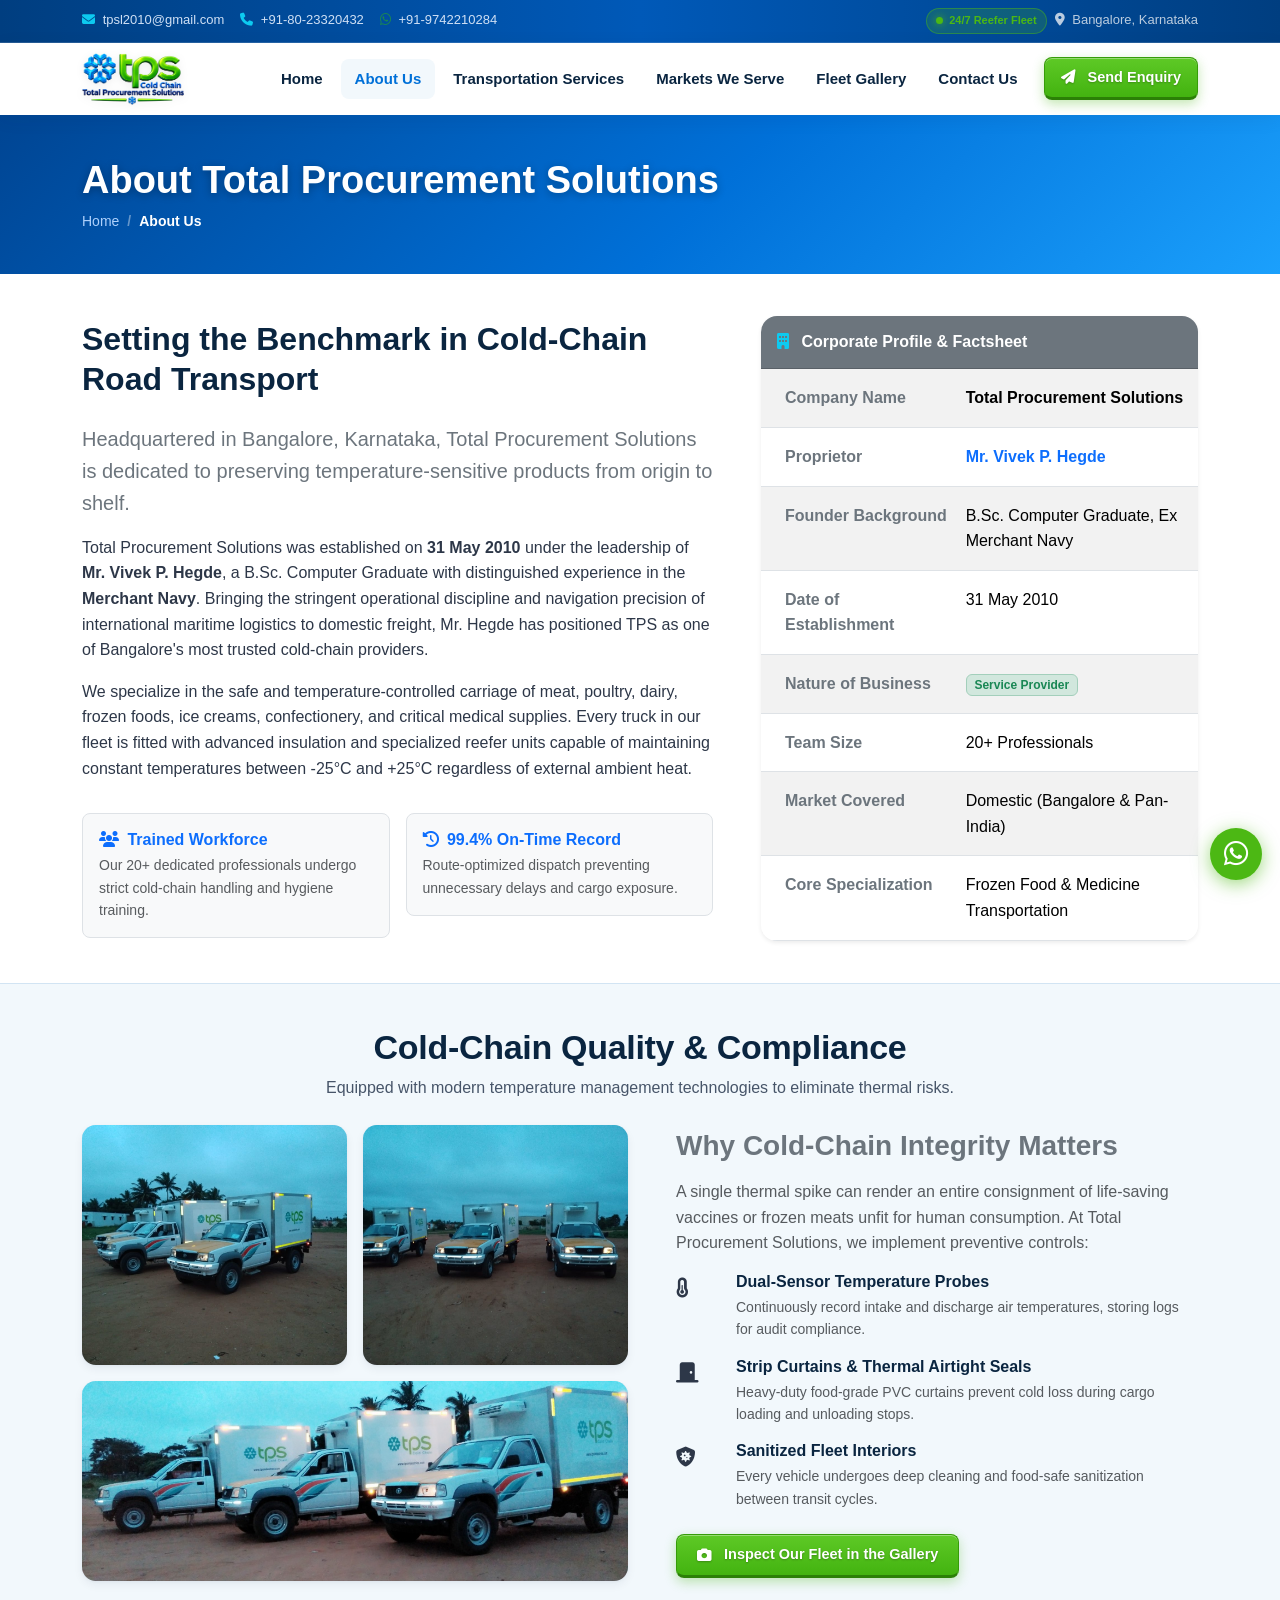
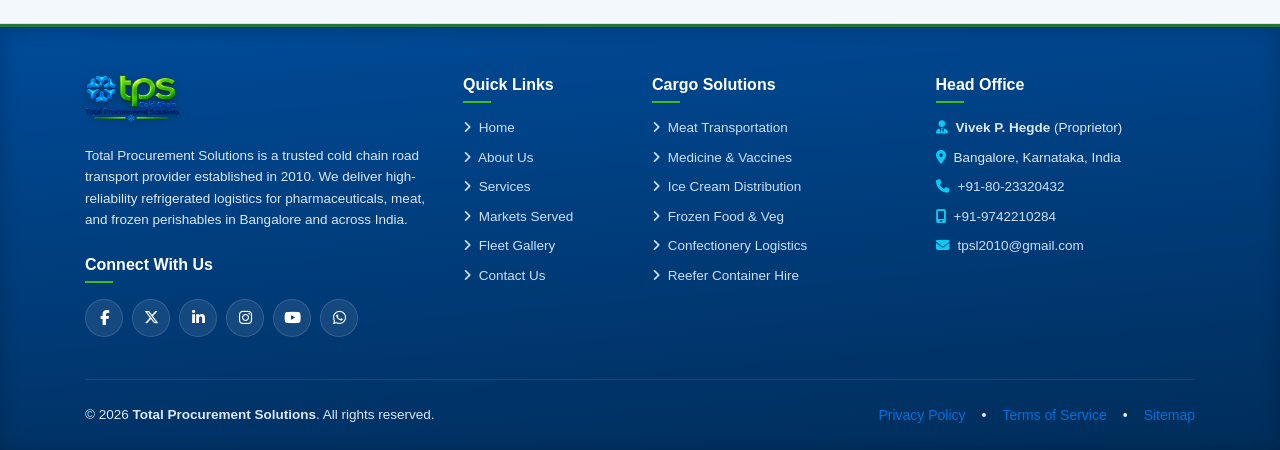
==== about.html @ c21a9dc0 "initial commit" ====
<!DOCTYPE html>
<html lang="en">

<head>
    <meta charset="utf-8">
    <meta name="viewport" content="width=device-width, initial-scale=1, maximum-scale=5">
    <title>About Us | Total Procurement Solutions, Bangalore | Reefer Transport Since 2010</title>
    
    <!-- SEO Meta Tags -->
    <meta name="description"
        content="Learn about Total Procurement Solutions (TPS), founded in 2010 by Mr. Vivek P. Hegde. Bangalore's trusted cold chain and refrigerated transport service provider for frozen food and pharmaceuticals.">
    <meta name="keywords"
        content="About Total Procurement Solutions, Vivek P Hegde Bangalore, cold chain company Bangalore, refrigerated truck transport karnataka, meat transportation provider, pharmaceutical logistics company India, reefer fleet operators Bangalore">
    <meta name="author" content="Total Procurement Solutions">
    <meta name="robots" content="index, follow">
    <link rel="canonical" href="https://www.tpsindustries.com/about-us.htm">

    <!-- Open Graph -->
    <meta property="og:type" content="website">
    <meta property="og:url" content="https://www.tpsindustries.com/about-us.htm">
    <meta property="og:title" content="About Us | Total Procurement Solutions Bangalore">
    <meta property="og:description"
        content="Specialized frozen food and medicine transportation services across India led by Mr. Vivek P. Hegde since 2010.">
    <meta property="og:image" content="images/slide-1.jpg">
    <meta property="og:site_name" content="Total Procurement Solutions">

    <!-- Twitter Card -->
    <meta name="twitter:card" content="summary_large_image">
    <meta name="twitter:title" content="About Total Procurement Solutions">
    <meta name="twitter:description" content="Punctual, temperature-controlled logistics for frozen food and medicines in Bangalore.">
    <meta name="twitter:image" content="images/slide-1.jpg">

    <!-- Structured Data -->
    <script type="application/ld+json">
    {
      "@context": "https://schema.org",
      "@type": "AboutPage",
      "mainEntity": {
        "@type": "LogisticsService",
        "name": "Total Procurement Solutions",
        "url": "https://www.tpsindustries.com",
        "foundingDate": "2010-05-31",
        "founder": {
          "@type": "Person",
          "name": "Vivek P. Hegde",
          "jobTitle": "Proprietor",
          "description": "B.Sc. Computer Graduate, Ex Merchant Navy"
        },
        "numberOfEmployees": "20",
        "areaServed": "Pan-India"
      }
    }
    </script>

    <!-- Local Handy CSS Dependencies -->
    <link href="css/bootstrap.min.css" rel="stylesheet">
    <link href="css/font-awesome.min.css" rel="stylesheet">
    <link href="css/carousel.css" rel="stylesheet">
    <link href="css/style.css" rel="stylesheet">
    <link href="css/responsive.css" rel="stylesheet">
</head>

<body>
    <!-- Site Preloader -->
    <div id="tpsPreloader">
        <div class="preloader-brand-box">
            <div class="preloader-icon-wrap">
                <div class="preloader-spinner-ring"></div>
                <i class="fa-solid fa-truck-moving preloader-truck-icon"></i>
            </div>
            <div class="preloader-brand-title">Total Procurement Solutions</div>
            <div class="preloader-brand-sub"><i class="fa-solid fa-snowflake me-1"></i> Temperature Controlled Cold Chain</div>
        </div>
    </div>

    <!-- Top Contact Bar -->
    <header class="topbar">
        <div class="container d-flex flex-wrap justify-content-between align-items-center gap-2">
            <div class="d-flex flex-wrap align-items-center gap-3">
                <span><i class="fa-solid fa-envelope text-info me-1"></i> <a href="mailto:tpsl2010@gmail.com">tpsl2010@gmail.com</a></span>
                <span><i class="fa-solid fa-phone text-info me-1"></i> <a href="tel:+918023320432">+91-80-23320432</a></span>
                <span><i class="fa-brands fa-whatsapp text-success me-1"></i> <a href="https://api.whatsapp.com/send?phone=919742210284" target="_blank">+91-9742210284</a></span>
            </div>
            <div class="d-flex align-items-center gap-2">
                <span class="badge-live"><span class="dot"></span> 24/7 Reefer Fleet</span>
                <span class="d-none d-lg-inline text-light opacity-75"><i class="fa-solid fa-location-dot me-1"></i> Bangalore, Karnataka</span>
            </div>
        </div>
    </header>

    <!-- Sticky Navigation Bar -->
    <nav class="navbar navbar-expand-lg sticky-top bg-white">
        <div class="container">
            <a class="navbar-brand" href="index.html">
                <img src="images/logo.png" alt="Total Procurement Solutions" width="180" height="52">
            </a>
            <button class="navbar-toggler border-0 shadow-none" type="button" data-bs-toggle="collapse" data-bs-target="#nav" aria-label="Toggle navigation">
                <span class="navbar-toggler-icon"></span>
            </button>
            <div class="collapse navbar-collapse" id="nav">
                <ul class="navbar-nav ms-auto align-items-lg-center gap-lg-1">
                    <li class="nav-item"><a class="nav-link" href="index.html">Home</a></li>
                    <li class="nav-item"><a class="nav-link active" href="about.html">About Us</a></li>
                    <li class="nav-item"><a class="nav-link" href="services.html">Transportation Services</a></li>
                    <li class="nav-item"><a class="nav-link" href="markets.html">Markets We Serve</a></li>
                    <li class="nav-item"><a class="nav-link" href="gallery.html">Fleet Gallery</a></li>
                    <li class="nav-item"><a class="nav-link" href="contact.html">Contact Us</a></li>
                    <li class="nav-item nav-item-btn ms-lg-2 mt-2 mt-lg-0">
                        <button class="btn btn-tps btn-sm px-3" data-bs-toggle="modal" data-bs-target="#enquiryModal">
                            <i class="fa-solid fa-paper-plane me-1"></i> Send Enquiry
                        </button>
                    </li>
                </ul>
            </div>
        </div>
    </nav>

    <!-- Page Hero Banner -->
    <section class="page-hero">
        <div class="container">
            <h1>About Total Procurement Solutions</h1>
            <nav aria-label="breadcrumb">
                <ol class="breadcrumb">
                    <li class="breadcrumb-item"><a href="index.html">Home</a></li>
                    <li class="breadcrumb-item active" aria-current="page">About Us</li>
                </ol>
            </nav>
        </div>
    </section>

    <!-- About Main Content -->
    <section class="sec">
        <div class="container">
            <div class="row g-5 align-items-center">
                <div class="col-lg-7">
                    <h2 class="mb-4">Setting the Benchmark in Cold-Chain Road Transport</h2>
                    <p class="lead text-secondary">Headquartered in Bangalore, Karnataka, Total Procurement Solutions is dedicated to preserving temperature-sensitive products from origin to shelf.</p>
                    <p>Total Procurement Solutions was established on <strong>31 May 2010</strong> under the leadership of <strong>Mr. Vivek P. Hegde</strong>, a B.Sc. Computer Graduate with distinguished experience in the <strong>Merchant Navy</strong>. Bringing the stringent operational discipline and navigation precision of international maritime logistics to domestic freight, Mr. Hegde has positioned TPS as one of Bangalore's most trusted cold-chain providers.</p>
                    <p>We specialize in the safe and temperature-controlled carriage of meat, poultry, dairy, frozen foods, ice creams, confectionery, and critical medical supplies. Every truck in our fleet is fitted with advanced insulation and specialized reefer units capable of maintaining constant temperatures between -25°C and +25°C regardless of external ambient heat.</p>
                    
                    <div class="row g-3 mt-2">
                        <div class="col-sm-6">
                            <div class="p-3 bg-light rounded-3 border">
                                <h6 class="fw-bold mb-1 text-primary"><i class="fa-solid fa-users me-1"></i> Trained Workforce</h6>
                                <p class="small text-muted mb-0">Our 20+ dedicated professionals undergo strict cold-chain handling and hygiene training.</p>
                            </div>
                        </div>
                        <div class="col-sm-6">
                            <div class="p-3 bg-light rounded-3 border">
                                <h6 class="fw-bold mb-1 text-primary"><i class="fa-solid fa-clock-rotate-left me-1"></i> 99.4% On-Time Record</h6>
                                <p class="small text-muted mb-0">Route-optimized dispatch preventing unnecessary delays and cargo exposure.</p>
                            </div>
                        </div>
                    </div>
                </div>

                <!-- Business Details Table -->
                <div class="col-lg-5">
                    <div class="card shadow-sm border-0 rounded-4 overflow-hidden">
                        <div class="card-header bg-secondary text-white py-3">
                            <h5 class="card-title mb-0 fs-6 fw-bold text-white"><i class="fa-solid fa-building me-2 text-info"></i> Corporate Profile & Factsheet</h5>
                        </div>
                        <div class="card-body p-0">
                            <table class="table table-striped mb-0">
                                <tbody>
                                    <tr>
                                        <th class="ps-4 py-3 text-secondary" style="width: 45%;">Company Name</th>
                                        <td class="py-3 fw-semibold">Total Procurement Solutions</td>
                                    </tr>
                                    <tr>
                                        <th class="ps-4 py-3 text-secondary">Proprietor</th>
                                        <td class="py-3 fw-bold text-primary">Mr. Vivek P. Hegde</td>
                                    </tr>
                                    <tr>
                                        <th class="ps-4 py-3 text-secondary">Founder Background</th>
                                        <td class="py-3">B.Sc. Computer Graduate, Ex Merchant Navy</td>
                                    </tr>
                                    <tr>
                                        <th class="ps-4 py-3 text-secondary">Date of Establishment</th>
                                        <td class="py-3">31 May 2010</td>
                                    </tr>
                                    <tr>
                                        <th class="ps-4 py-3 text-secondary">Nature of Business</th>
                                        <td class="py-3"><span class="badge bg-success-subtle text-success border border-success-subtle">Service Provider</span></td>
                                    </tr>
                                    <tr>
                                        <th class="ps-4 py-3 text-secondary">Team Size</th>
                                        <td class="py-3">20+ Professionals</td>
                                    </tr>
                                    <tr>
                                        <th class="ps-4 py-3 text-secondary">Market Covered</th>
                                        <td class="py-3">Domestic (Bangalore & Pan-India)</td>
                                    </tr>
                                    <tr>
                                        <th class="ps-4 py-3 text-secondary">Core Specialization</th>
                                        <td class="py-3">Frozen Food & Medicine Transportation</td>
                                    </tr>
                                </tbody>
                            </table>
                        </div>
                    </div>
                </div>
            </div>
        </div>
    </section>

    <!-- Fleet Infrastructure Showcase -->
    <section class="sec alt">
        <div class="container">
            <div class="sec-head">
                <h2>Cold-Chain Quality & Compliance</h2>
                <p>Equipped with modern temperature management technologies to eliminate thermal risks.</p>
            </div>
            <div class="row g-4 align-items-center">
                <div class="col-lg-6">
                    <div class="row g-3">
                        <div class="col-6">
                            <div class="gallery-item-wrap">
                                <img src="images/truck-5.jpg" alt="TPS Refrigerated Fleet Loading" loading="lazy">
                            </div>
                        </div>
                        <div class="col-6">
                            <div class="gallery-item-wrap">
                                <img src="images/truck-6.jpg" alt="TPS Insulated Reefer Container" loading="lazy">
                            </div>
                        </div>
                        <div class="col-12">
                            <div class="gallery-item-wrap" style="height: 200px;">
                                <img src="images/truck-7.jpg" alt="TPS Fleet Parking Bangalore" loading="lazy">
                            </div>
                        </div>
                    </div>
                </div>
                <div class="col-lg-6">
                    <div class="ps-lg-4">
                        <h3 class="fw-bold mb-3 text-secondary">Why Cold-Chain Integrity Matters</h3>
                        <p class="text-muted">A single thermal spike can render an entire consignment of life-saving vaccines or frozen meats unfit for human consumption. At Total Procurement Solutions, we implement preventive controls:</p>
                        
                        <div class="d-flex gap-3 mb-3">
                            <div class="ico flex-shrink-0" style="width: 44px; height: 44px; font-size: 20px;"><i class="fa-solid fa-thermometer-half"></i></div>
                            <div>
                                <h6 class="fw-bold mb-1">Dual-Sensor Temperature Probes</h6>
                                <p class="small text-muted mb-0">Continuously record intake and discharge air temperatures, storing logs for audit compliance.</p>
                            </div>
                        </div>

                        <div class="d-flex gap-3 mb-3">
                            <div class="ico flex-shrink-0" style="width: 44px; height: 44px; font-size: 20px;"><i class="fa-solid fa-door-closed"></i></div>
                            <div>
                                <h6 class="fw-bold mb-1">Strip Curtains & Thermal Airtight Seals</h6>
                                <p class="small text-muted mb-0">Heavy-duty food-grade PVC curtains prevent cold loss during cargo loading and unloading stops.</p>
                            </div>
                        </div>

                        <div class="d-flex gap-3 mb-3">
                            <div class="ico flex-shrink-0" style="width: 44px; height: 44px; font-size: 20px;"><i class="fa-solid fa-shield-virus"></i></div>
                            <div>
                                <h6 class="fw-bold mb-1">Sanitized Fleet Interiors</h6>
                                <p class="small text-muted mb-0">Every vehicle undergoes deep cleaning and food-safe sanitization between transit cycles.</p>
                            </div>
                        </div>

                        <div class="mt-4">
                            <a href="gallery.html" class="btn btn-tps"><i class="fa-solid fa-camera me-1"></i> Inspect Our Fleet in the Gallery</a>
                        </div>
                    </div>
                </div>
            </div>
        </div>
    </section>

    <!-- Comprehensive Footer (Reduced Left Spacing) -->
    <footer class="footer">
        <div class="container">
            <div class="row g-4">
                <!-- Column 1 -->
                <div class="col-lg-4 col-md-6">
                    <div class="footer-logo">
                        <img src="images/logo.png" alt="Total Procurement Solutions" width="180" height="52">
                    </div>
                    <p>Total Procurement Solutions is a trusted cold chain road transport provider established in 2010. We deliver high-reliability refrigerated logistics for pharmaceuticals, meat, and frozen perishables in Bangalore and across India.</p>
                    
                    <h6 class="mt-4 mb-3">Connect With Us</h6>
                    <div class="footer-social-wrap">
                        <a href="https://facebook.com" target="_blank" class="social-icon-btn fb" aria-label="Facebook"><i class="fa-brands fa-facebook-f"></i></a>
                        <a href="https://twitter.com" target="_blank" class="social-icon-btn tw" aria-label="Twitter / X"><i class="fa-brands fa-x-twitter"></i></a>
                        <a href="https://linkedin.com" target="_blank" class="social-icon-btn in" aria-label="LinkedIn"><i class="fa-brands fa-linkedin-in"></i></a>
                        <a href="https://instagram.com" target="_blank" class="social-icon-btn ig" aria-label="Instagram"><i class="fa-brands fa-instagram"></i></a>
                        <a href="https://youtube.com" target="_blank" class="social-icon-btn yt" aria-label="YouTube"><i class="fa-brands fa-youtube"></i></a>
                        <a href="https://api.whatsapp.com/send?phone=919742210284" target="_blank" class="social-icon-btn wa" aria-label="WhatsApp"><i class="fa-brands fa-whatsapp"></i></a>
                    </div>
                </div>

                <!-- Column 2 -->
                <div class="col-lg-2 col-md-6 col-6">
                    <h6>Quick Links</h6>
                    <ul>
                        <li><a href="index.html"><i class="fa-solid fa-angle-right me-1"></i> Home</a></li>
                        <li><a href="about.html"><i class="fa-solid fa-angle-right me-1"></i> About Us</a></li>
                        <li><a href="services.html"><i class="fa-solid fa-angle-right me-1"></i> Services</a></li>
                        <li><a href="markets.html"><i class="fa-solid fa-angle-right me-1"></i> Markets Served</a></li>
                        <li><a href="gallery.html"><i class="fa-solid fa-angle-right me-1"></i> Fleet Gallery</a></li>
                        <li><a href="contact.html"><i class="fa-solid fa-angle-right me-1"></i> Contact Us</a></li>
                    </ul>
                </div>

                <!-- Column 3 -->
                <div class="col-lg-3 col-md-6 col-6">
                    <h6>Cargo Solutions</h6>
                    <ul>
                        <li><a href="services.html"><i class="fa-solid fa-angle-right me-1"></i> Meat Transportation</a></li>
                        <li><a href="services.html"><i class="fa-solid fa-angle-right me-1"></i> Medicine & Vaccines</a></li>
                        <li><a href="services.html"><i class="fa-solid fa-angle-right me-1"></i> Ice Cream Distribution</a></li>
                        <li><a href="services.html"><i class="fa-solid fa-angle-right me-1"></i> Frozen Food & Veg</a></li>
                        <li><a href="services.html"><i class="fa-solid fa-angle-right me-1"></i> Confectionery Logistics</a></li>
                        <li><a href="services.html"><i class="fa-solid fa-angle-right me-1"></i> Reefer Container Hire</a></li>
                    </ul>
                </div>

                <!-- Column 4 -->
                <div class="col-lg-3 col-md-6">
                    <h6>Head Office</h6>
                    <ul class="mb-3">
                        <li><i class="fa-solid fa-user-tie text-info me-2"></i><strong>Vivek P. Hegde</strong> (Proprietor)</li>
                        <li><i class="fa-solid fa-location-dot text-info me-2"></i>Bangalore, Karnataka, India</li>
                        <li><i class="fa-solid fa-phone text-info me-2"></i><a href="tel:+918023320432">+91-80-23320432</a></li>
                        <li><i class="fa-solid fa-mobile-screen text-info me-2"></i><a href="tel:+919742210284">+91-9742210284</a></li>
                        <li><i class="fa-solid fa-envelope text-info me-2"></i><a href="mailto:tpsl2010@gmail.com">tpsl2010@gmail.com</a></li>
                    </ul>
                </div>
            </div>

            <hr class="border-secondary opacity-25 my-4">

            <div class="d-flex flex-wrap justify-content-between align-items-center gap-2 small">
                <p class="mb-0">© <span id="yr">2026</span> <strong>Total Procurement Solutions</strong>. All rights reserved.</p>
                <div class="d-flex gap-3">
                    <a href="about.html">Privacy Policy</a>
                    <span>•</span>
                    <a href="about.html">Terms of Service</a>
                    <span>•</span>
                    <a href="contact.html">Sitemap</a>
                </div>
            </div>
        </div>
    </footer>

    <!-- Fixed Floating Group -->
    <div class="floating-actions-group">
        <button id="backToTop" class="back-to-top" title="Scroll to top" aria-label="Scroll to top">
            <i class="fa-solid fa-arrow-up"></i>
        </button>
        <a class="wa-float" href="https://api.whatsapp.com/send?phone=919742210284" target="_blank" aria-label="Chat on WhatsApp">
            <i class="fa-brands fa-whatsapp"></i>
        </a>
    </div>

    <!-- Send Freight Enquiry Modal -->
    <div class="modal fade" id="enquiryModal" tabindex="-1" aria-labelledby="enquiryModalLabel" aria-hidden="true">
        <div class="modal-dialog modal-dialog-centered modal-lg">
            <form class="modal-content border-0 shadow-lg" onsubmit="return tpsEnquiry(event)">
                <div class="modal-header bg-primary text-white">
                    <h5 class="modal-title" id="enquiryModalLabel"><i class="fa-solid fa-paper-plane me-2"></i> Send Freight Enquiry</h5>
                    <button type="button" class="btn-close btn-close-white" data-bs-dismiss="modal" aria-label="Close"></button>
                </div>
                <div class="modal-body p-4">
                    <div class="row g-3">
                        <div class="col-md-6">
                            <label class="form-label fw-semibold">Your Name / Company *</label>
                            <input type="text" class="form-control" placeholder="e.g. Acme Pharma Ltd." required>
                        </div>
                        <div class="col-md-6">
                            <label class="form-label fw-semibold">Phone / WhatsApp *</label>
                            <input type="tel" class="form-control" placeholder="+91 9742210284" required>
                        </div>
                        <div class="col-md-6">
                            <label class="form-label fw-semibold">Pickup City *</label>
                            <input type="text" class="form-control" placeholder="e.g. Bangalore" required>
                        </div>
                        <div class="col-md-6">
                            <label class="form-label fw-semibold">Destination City *</label>
                            <input type="text" class="form-control" placeholder="e.g. Hyderabad / Chennai / Pan-India" required>
                        </div>
                        <div class="col-md-6">
                            <label class="form-label fw-semibold">Cargo Type *</label>
                            <select class="form-select" required>
                                <option value="">Select Cargo Category...</option>
                                <option value="meat">Meat & Poultry (-18°C)</option>
                                <option value="medicine">Pharmaceuticals / Vaccines (2°C - 8°C)</option>
                                <option value="icecream">Ice Cream (-25°C)</option>
                                <option value="frozen">Frozen Vegetables / Foods (-18°C)</option>
                                <option value="choc">Chocolates / Dairy (+15°C)</option>
                                <option value="other">Other Perishables</option>
                            </select>
                        </div>
                        <div class="col-md-6">
                            <label class="form-label fw-semibold">Required Vehicle Size</label>
                            <select class="form-select">
                                <option value="small">Small Reefer Van (1 - 3 Tons)</option>
                                <option value="medium">Medium Reefer Truck (5 - 9 Tons)</option>
                                <option value="heavy">Heavy Container Truck (12 - 20 Tons)</option>
                                <option value="suggest">Let TPS Recommend</option>
                            </select>
                        </div>
                    </div>
                    <div id="enqMsg"></div>
                </div>
                <div class="modal-footer bg-light">
                    <button type="button" class="btn btn-secondary" data-bs-dismiss="modal">Close</button>
                    <button type="submit" class="btn btn-tps">Send Enquiry</button>
                </div>
            </form>
        </div>
    </div>

    <!-- Local Handy Scripts -->
    <script src="js/bootstrap.bundle.min.js"></script>
    <script src="js/main.js"></script>
</body>

</html>
---- css/carousel.css ----
/* ==========================================================================
   Total Procurement Solutions (TPS) - Dedicated Carousel Styles
   Responsive, Smooth Transitions, No Text Overlap
   ========================================================================== */

#hero,
#fleetCarousel {
    position: relative;
    background: #00376e;
    overflow: hidden;
}

/* Individual Slide Items */
.carousel-slide-item {
    min-height: 580px;
    position: relative;
    display: flex;
    align-items: center;
    background-size: cover;
    background-position: center center;
    background-repeat: no-repeat;
    color: #ffffff;
}

/* Multi-layer contrast overlay ensures crisp text readability over truck photos with slight logo blue tint */
.carousel-slide-item::before {
    content: "";
    position: absolute;
    inset: 0;
    background: linear-gradient(
        90deg,
        rgba(0, 48, 105, 0.90) 0%,
        rgba(0, 95, 185, 0.70) 50%,
        rgba(0, 112, 216, 0.38) 100%
    );
    z-index: 1;
}

/* Slide background images */
.slide-s1 {
    background-image: url('../images/slide-1.jpg');
}

.slide-s2 {
    background-image: url('../images/slide-2.jpg');
}

.slide-s3 {
    background-image: url('../images/slide-3.jpg');
}

.slide-s4 {
    background-image: url('../images/slide-4.jpg');
}

/* Content container */
.carousel-slide-item .container {
    position: relative;
    z-index: 2;
    padding-top: 50px;
    padding-bottom: 60px;
}

.hero-cap {
    max-width: 660px;
}

.hero-badge {
    display: inline-flex;
    align-items: center;
    gap: 8px;
    background: rgba(255, 255, 255, 0.12);
    backdrop-filter: blur(8px);
    -webkit-backdrop-filter: blur(8px);
    border: 1px solid rgba(255, 255, 255, 0.22);
    color: #e2eeff;
    padding: 6px 16px;
    border-radius: 30px;
    font-size: 13px;
    font-weight: 700;
    letter-spacing: 0.8px;
    text-transform: uppercase;
    margin-bottom: 16px;
}

.hero-badge i {
    color: #00b4d8;
}

.hero-cap h1,
.hero-cap h2 {
    color: #ffffff;
    font-size: clamp(28px, 4.4vw, 50px);
    font-weight: 800;
    line-height: 1.2;
    margin-bottom: 16px;
    text-shadow: 0 2px 10px rgba(0, 0, 0, 0.45);
}

.hero-cap p {
    font-size: clamp(15px, 1.8vw, 19px);
    color: #dbe7f7;
    margin-bottom: 26px;
    line-height: 1.6;
    text-shadow: 0 1px 4px rgba(0, 0, 0, 0.3);
}

.hero-btn-group {
    display: flex;
    flex-wrap: wrap;
    gap: 14px;
    align-items: center;
}

.hero-feature-tags {
    display: flex;
    flex-wrap: wrap;
    gap: 10px;
    margin-top: 24px;
}

.hero-feature-tag {
    background: rgba(0, 0, 0, 0.35);
    border: 1px solid rgba(255, 255, 255, 0.18);
    border-radius: 6px;
    padding: 6px 12px;
    font-size: 12px;
    color: #cfe0f5;
    display: inline-flex;
    align-items: center;
    gap: 6px;
}

.hero-feature-tag i {
    color: #4cb814;
}

/* Indicators */
.carousel-indicators {
    margin-bottom: 20px;
    z-index: 5;
}

.carousel-indicators button {
    width: 36px;
    height: 4px;
    border-radius: 2px;
    border: none;
    background-color: rgba(255, 255, 255, 0.4);
    transition: all 0.25s ease-in-out;
}

.carousel-indicators button.active {
    width: 50px;
    background-color: #4cb814;
}

/* Arrows */
.carousel-control-prev,
.carousel-control-next {
    width: 52px;
    height: 52px;
    top: 50%;
    transform: translateY(-50%);
    background: rgba(10, 37, 64, 0.6);
    backdrop-filter: blur(4px);
    border-radius: 50%;
    border: 1px solid rgba(255, 255, 255, 0.25);
    margin: 0 20px;
    opacity: 0.85;
    z-index: 5;
    transition: all 0.25s ease-in-out;
}

.carousel-control-prev:hover,
.carousel-control-next:hover {
    background: #0070d8;
    opacity: 1;
}

/* Responsive adjustments */
@media (max-width: 991.98px) {
    .carousel-slide-item {
        min-height: 480px;
    }
    .carousel-slide-item::before {
        background: linear-gradient(
            135deg,
            rgba(0, 48, 105, 0.92) 0%,
            rgba(0, 95, 185, 0.80) 60%,
            rgba(0, 112, 216, 0.50) 100%
        );
    }
    .carousel-control-prev,
    .carousel-control-next {
        display: none;
    }
}

@media (max-width: 575.98px) {
    .carousel-slide-item {
        min-height: 430px;
    }
    .carousel-slide-item .container {
        padding-top: 36px;
        padding-bottom: 44px;
    }
    .hero-btn-group {
        flex-direction: column;
        width: 100%;
        gap: 12px;
    }
    .hero-btn-group .btn {
        width: 100%;
        justify-content: center;
    }
    .hero-feature-tags {
        gap: 8px;
    }
    .hero-feature-tag {
        font-size: 11px;
        padding: 4px 8px;
    }
}
---- css/style.css ----
/* ==========================================================================
   Total Procurement Solutions (TPS) - Main Stylesheet
   Tasteful 3D Effects, Brand Logo Color Harmony (Royal Ice Blue & Electric Lime),
   Guaranteed High-Contrast Visibility, Compact Spacing & Full Mobile Responsiveness
   ========================================================================== */

:root {
    /* Brand Theme Colors matched directly from TPS 3D Logo */
    --primary: #0070d8;              /* Royal Ice Blue from TPS logo text & snowflake */
    --primary-dark: #0050a8;         /* Deep royal blue */
    --primary-light: #29a8ff;        /* Vibrant ice blue */
    --primary-glow: rgba(0, 112, 216, 0.35);

    --accent: #4cb814;               /* Electric Lime Green from 'tp' and 's' letterforms */
    --accent-bright: #62d820;        /* Vivid lime highlight */
    --accent-dark: #378f0b;          /* Embossed 3D bevel bottom */
    --accent-glow: rgba(76, 184, 20, 0.35);

    --secondary: #0a2540;            /* Deep navy for prominent typography */
    --secondary-dark: #071526;       /* Midnight marine for topbar and dark 3D hub */

    --ice: #f2f8fc;                  /* Clean subtle cold-chain ice background */
    --ice-border: #d2e4f3;           /* Crisp cold-chain border */
    --dark: #061220;

    --body-text: #2d3748;            /* High-contrast dark charcoal text */
    --muted-text: #475569;           /* High-contrast slate */
    --card-bg: #ffffff;
    --border-color: #dbe5ee;

    /* 3D Elevation & Lighting Shadows */
    --shadow-3d-sm: 0 4px 10px rgba(10, 37, 64, 0.06), 0 1px 3px rgba(10, 37, 64, 0.04);
    --shadow-3d-md: 0 10px 25px -4px rgba(10, 37, 64, 0.08), 0 4px 10px -2px rgba(10, 37, 64, 0.04);
    --shadow-3d-lg: 0 20px 35px -5px rgba(10, 37, 64, 0.12), 0 8px 16px -4px rgba(10, 37, 64, 0.06);
    --shadow-3d-glow: 0 0 20px rgba(76, 184, 20, 0.28);

    --radius-sm: 8px;
    --radius-md: 14px;
    --radius-lg: 20px;
    --transition: all 0.25s cubic-bezier(0.16, 1, 0.3, 1);
}

/* Global Resets & Typography */
html {
    scroll-behavior: smooth;
    max-width: 100%;
    overflow-x: clip;
}

body {
    font-family: -apple-system, BlinkMacSystemFont, "Segoe UI", Roboto, "Helvetica Neue", Arial, sans-serif;
    color: var(--body-text);
    background-color: #ffffff;
    line-height: 1.6;
    max-width: 100%;
    overflow-x: clip;
    position: relative;
}

h1, h2, h3, h4, h5, h6 {
    color: var(--secondary);
    font-weight: 800;
    line-height: 1.25;
}

a {
    color: var(--primary);
    text-decoration: none;
    transition: var(--transition);
}

a:hover {
    color: var(--primary-dark);
}

img {
    max-width: 100%;
    height: auto;
    display: block;
}

/* Subtitle Elimination: User requested NO sub-title */
.badge-sub,
.brand-subtitle,
.sec-head .badge-sub {
    display: none !important;
}

/* --------------------------------------------------------------------------
   Top Bar
   -------------------------------------------------------------------------- */
.topbar {
    background: linear-gradient(90deg, #003e80 0%, #0059b8 50%, #003e80 100%);
    color: #e0eeff;
    font-size: 13px;
    padding: 8px 0;
    border-bottom: 1px solid rgba(255, 255, 255, 0.15);
}

.topbar a {
    color: #cfe0f5;
    transition: var(--transition);
}

.topbar a:hover {
    color: #ffffff;
    text-decoration: underline;
}

.topbar .badge-live {
    background: rgba(76, 184, 20, 0.2);
    color: #4cb814;
    border: 1px solid rgba(76, 184, 20, 0.45);
    font-size: 11px;
    padding: 3px 9px;
    border-radius: 20px;
    font-weight: 700;
    display: inline-flex;
    align-items: center;
    gap: 6px;
}

.topbar .badge-live .dot {
    width: 7px;
    height: 7px;
    background: #4cb814;
    border-radius: 50%;
    box-shadow: 0 0 8px #4cb814;
    animation: pulseDot 1.6s infinite;
}

@keyframes pulseDot {
    0%, 100% { opacity: 1; transform: scale(1); }
    50% { opacity: 0.4; transform: scale(0.7); }
}

/* --------------------------------------------------------------------------
   Navbar - Sticky on all responsive views with 3D glass effect
   -------------------------------------------------------------------------- */
.navbar.sticky-top {
    position: -webkit-sticky !important;
    position: sticky !important;
    top: 0 !important;
    z-index: 1030 !important;
    width: 100% !important;
    background: #ffffff !important;
    padding: 10px 0;
    box-shadow: 0 4px 18px rgba(10, 37, 64, 0.07);
    transition: box-shadow 0.25s ease, background-color 0.25s ease;
}

.navbar.sticky-top.navbar-scrolled {
    box-shadow: 0 6px 24px rgba(10, 37, 64, 0.13) !important;
    background: rgba(255, 255, 255, 0.98) !important;
    backdrop-filter: blur(10px);
}

.navbar-brand {
    display: flex;
    align-items: center;
    padding: 0;
    margin: 0;
}

.navbar-brand img {
    height: 52px;
    width: auto;
    object-fit: contain;
    filter: drop-shadow(0 2px 4px rgba(0, 0, 0, 0.08));
    transition: transform 0.2s ease;
}

.navbar-brand:hover img {
    transform: scale(1.03);
}

.navbar .nav-link {
    font-weight: 600;
    font-size: 15px;
    color: var(--secondary);
    padding: 8px 14px !important;
    border-radius: 8px;
    transition: var(--transition);
}

.navbar .nav-link:hover,
.navbar .nav-link.active {
    color: var(--primary) !important;
    background-color: var(--ice);
}

/* --------------------------------------------------------------------------
   3D Tactile Buttons (Embossed & Tasteful Depth matching TPS Logo)
   -------------------------------------------------------------------------- */
.btn-tps {
    background: linear-gradient(180deg, #5ec926 0%, #43b310 100%);
    color: #ffffff !important;
    font-weight: 700;
    font-size: 14.5px;
    padding: 9px 20px;
    border-radius: var(--radius-sm);
    border: 1px solid #369c09;
    border-bottom: 3px solid #2b8006;
    box-shadow: 0 4px 12px rgba(67, 179, 16, 0.32), inset 0 1px 0 rgba(255, 255, 255, 0.35);
    transition: all 0.18s ease-in-out;
    display: inline-flex;
    align-items: center;
    gap: 8px;
    text-shadow: 0 1px 2px rgba(0, 0, 0, 0.25);
    cursor: pointer;
}

.btn-tps:hover {
    background: linear-gradient(180deg, #68d62c 0%, #48c012 100%);
    transform: translateY(-2px);
    box-shadow: 0 6px 18px rgba(67, 179, 16, 0.42), inset 0 1px 0 rgba(255, 255, 255, 0.45);
}

.btn-tps:active {
    transform: translateY(1px);
    border-bottom-width: 1px;
    box-shadow: 0 2px 6px rgba(67, 179, 16, 0.3);
}

.btn-outline-tps {
    background: #ffffff;
    color: var(--primary) !important;
    border: 2px solid var(--primary);
    font-weight: 700;
    font-size: 14.5px;
    padding: 8px 18px;
    border-radius: var(--radius-sm);
    box-shadow: 0 3px 8px rgba(0, 112, 216, 0.12);
    transition: var(--transition);
    display: inline-flex;
    align-items: center;
    gap: 8px;
    cursor: pointer;
}

.btn-outline-tps:hover {
    background: var(--primary);
    color: #ffffff !important;
    transform: translateY(-2px);
    box-shadow: 0 6px 16px rgba(0, 112, 216, 0.28);
}

/* --------------------------------------------------------------------------
   Page Header / Breadcrumb Hero
   -------------------------------------------------------------------------- */
.page-hero {
    background: linear-gradient(135deg, #004593 0%, #0070d8 55%, #1ba0fc 100%);
    color: #ffffff;
    padding: 42px 0;
    position: relative;
    overflow: hidden;
    box-shadow: 0 4px 18px rgba(0, 112, 216, 0.18);
}

.page-hero h1 {
    color: #ffffff;
    font-size: clamp(26px, 3.8vw, 38px);
    font-weight: 800;
    margin-bottom: 6px;
    text-shadow: 0 2px 8px rgba(0, 0, 0, 0.3);
}

.page-hero .breadcrumb {
    margin: 0;
    font-size: 14px;
}

.page-hero a {
    color: #aed1fc;
}

.page-hero a:hover {
    color: #ffffff;
}

.breadcrumb-item.active {
    color: #ffffff;
    font-weight: 600;
}

.breadcrumb-item + .breadcrumb-item::before {
    color: rgba(255, 255, 255, 0.4);
}

/* --------------------------------------------------------------------------
   Sections & Headings - Compact Spacing as requested
   -------------------------------------------------------------------------- */
.sec {
    padding: 42px 0;
    position: relative;
    background: #ffffff !important;
    color: #2d3748 !important;
}

.sec.alt {
    padding: 42px 0;
    background: var(--ice) !important;
    border-top: 1px solid var(--ice-border);
    border-bottom: 1px solid var(--ice-border);
    color: #2d3748 !important;
}

.sec-head {
    text-align: center;
    max-width: 760px;
    margin: 0 auto 24px auto;
}

.sec-head h2 {
    font-size: clamp(24px, 3.2vw, 34px);
    font-weight: 800;
    color: var(--secondary) !important;
    margin-bottom: 8px;
    letter-spacing: -0.3px;
}

.sec-head p {
    font-size: 16px;
    color: var(--muted-text) !important;
    margin: 0;
    line-height: 1.55;
}

/* --------------------------------------------------------------------------
   Stats Strip
   -------------------------------------------------------------------------- */
.stats-strip {
    background: linear-gradient(135deg, #0050a8 0%, #0070d8 50%, #004593 100%);
    color: #ffffff;
    padding: 28px 0;
    border-top: 1px solid rgba(255, 255, 255, 0.2);
    border-bottom: 1px solid rgba(255, 255, 255, 0.2);
    box-shadow: 0 6px 20px rgba(0, 112, 216, 0.2);
}

.stat-box {
    padding: 10px;
    border-radius: var(--radius-sm);
    transition: var(--transition);
}

.stat-box b {
    display: block;
    font-size: clamp(26px, 3.2vw, 36px);
    font-weight: 800;
    color: #ffffff;
    line-height: 1.1;
    margin-bottom: 4px;
    text-shadow: 0 2px 8px rgba(0, 0, 0, 0.3);
}

.stat-box b span.accent-text {
    color: var(--accent);
}

.stat-box span.stat-label {
    color: #cfe2f7;
    font-size: 13px;
    font-weight: 700;
    text-transform: uppercase;
    letter-spacing: 0.6px;
}

/* --------------------------------------------------------------------------
   Cards & Service Items - Guaranteed 100% High-Contrast Visibility & 3D Depth
   -------------------------------------------------------------------------- */
.card-s {
    background: #ffffff !important;
    border: 1px solid var(--border-color) !important;
    border-radius: var(--radius-md);
    padding: 24px 20px;
    transition: var(--transition);
    display: flex;
    flex-direction: column;
    height: 100%;
    position: relative;
    overflow: hidden;
    box-shadow: var(--shadow-3d-md) !important;
    opacity: 1 !important;
    visibility: visible !important;
}

.card-s::before {
    content: "";
    position: absolute;
    top: 0;
    left: 0;
    right: 0;
    height: 4px;
    background: linear-gradient(90deg, var(--primary), var(--accent));
    opacity: 1;
}

.card-s:hover {
    transform: translateY(-5px);
    box-shadow: var(--shadow-3d-lg) !important;
    border-color: var(--primary-light) !important;
}

.card-s .ico {
    width: 56px;
    height: 56px;
    border-radius: 14px;
    background: #e8f4fd;
    color: var(--primary);
    display: grid;
    place-items: center;
    font-size: 24px;
    margin-bottom: 16px;
    border: 1px solid rgba(0, 112, 216, 0.2);
    box-shadow: inset 0 1px 2px rgba(255, 255, 255, 0.8), 0 3px 8px rgba(0, 112, 216, 0.12);
    transition: var(--transition);
}

.card-s:hover .ico {
    background: linear-gradient(135deg, var(--primary), var(--primary-dark));
    color: #ffffff;
    transform: scale(1.06);
    box-shadow: 0 6px 14px rgba(0, 112, 216, 0.3);
}

.card-s h5 {
    font-size: 18.5px;
    font-weight: 800;
    color: var(--secondary) !important;
    margin-bottom: 8px;
}

.card-s p {
    color: var(--muted-text) !important;
    font-size: 14.5px;
    line-height: 1.55;
    margin-bottom: 14px;
    flex-grow: 1;
}

.card-s .temp-badge {
    display: inline-flex;
    align-items: center;
    gap: 6px;
    font-size: 12px;
    font-weight: 700;
    background: #e6f7ec;
    color: #278809;
    border: 1px solid #c2eecf;
    padding: 4px 10px;
    border-radius: 12px;
    width: fit-content;
}

/* --------------------------------------------------------------------------
   Truck Fleet Showcase Cards - 100% Guaranteed Image & Text Visibility
   -------------------------------------------------------------------------- */
.truck-card {
    background: #ffffff !important;
    border-radius: var(--radius-md);
    border: 1px solid var(--border-color) !important;
    overflow: hidden;
    transition: var(--transition);
    height: 100%;
    display: flex;
    flex-direction: column;
    box-shadow: var(--shadow-3d-md) !important;
    opacity: 1 !important;
    visibility: visible !important;
}

.truck-card:hover {
    transform: translateY(-5px);
    box-shadow: var(--shadow-3d-lg) !important;
    border-color: var(--primary-light) !important;
}

.truck-img-wrapper {
    position: relative;
    height: 220px;
    overflow: hidden;
    background: #dbe7f2;
}

.truck-img-wrapper img {
    width: 100% !important;
    height: 100% !important;
    object-fit: cover !important;
    display: block !important;
    opacity: 1 !important;
    visibility: visible !important;
    transition: transform 0.4s ease;
}

.truck-card:hover .truck-img-wrapper img {
    transform: scale(1.05);
}

.truck-badge {
    position: absolute;
    top: 12px;
    right: 12px;
    background: rgba(10, 37, 64, 0.88);
    backdrop-filter: blur(4px);
    color: #ffffff;
    font-size: 12px;
    font-weight: 700;
    padding: 4px 10px;
    border-radius: 20px;
    display: inline-flex;
    align-items: center;
    gap: 5px;
    box-shadow: 0 2px 6px rgba(0, 0, 0, 0.3);
}

.truck-badge i {
    color: var(--accent);
}

.truck-card-body {
    padding: 18px;
    flex-grow: 1;
    display: flex;
    flex-direction: column;
    background: #ffffff !important;
}

.truck-card-body h5 {
    font-size: 18px;
    font-weight: 800;
    color: var(--secondary) !important;
    margin-bottom: 8px;
}

.truck-card-body p {
    font-size: 14px;
    color: var(--muted-text) !important;
    margin-bottom: 12px;
    line-height: 1.5;
}

.truck-specs-list {
    list-style: none;
    padding: 0;
    margin: 0 0 16px 0;
    font-size: 13px;
    color: #334155 !important;
}

.truck-specs-list li {
    display: flex;
    align-items: center;
    gap: 8px;
    margin-bottom: 6px;
}

.truck-specs-list li i {
    color: var(--primary);
    width: 16px;
}

/* --------------------------------------------------------------------------
   About Feature Spotlight
   -------------------------------------------------------------------------- */
.about-spotlight-img {
    border-radius: var(--radius-lg);
    overflow: hidden;
    box-shadow: var(--shadow-3d-lg);
    position: relative;
    background: #e2ecf5;
}

.about-spotlight-img img {
    width: 100% !important;
    height: 380px !important;
    object-fit: cover !important;
    display: block !important;
    opacity: 1 !important;
    visibility: visible !important;
}

.about-experience-badge {
    position: absolute;
    bottom: 20px;
    left: 20px;
    background: rgba(0, 60, 130, 0.92);
    backdrop-filter: blur(8px);
    border: 1px solid rgba(255, 255, 255, 0.25);
    color: #ffffff;
    padding: 14px 20px;
    border-radius: var(--radius-md);
    box-shadow: 0 8px 24px rgba(0, 70, 150, 0.35);
    transform: perspective(600px) translateZ(10px);
    transition: var(--transition);
}

.about-experience-badge:hover {
    transform: perspective(600px) translateY(-4px) translateZ(15px);
    box-shadow: 0 12px 28px rgba(0, 112, 216, 0.45);
}

.about-experience-badge b {
    font-size: 26px;
    display: block;
    color: var(--accent);
    line-height: 1;
}

.about-experience-badge span {
    font-size: 12.5px;
    color: #cfe0f5;
    font-weight: 600;
}

/* --------------------------------------------------------------------------
   Interactive 3D Cold-Chain Telematics Showcase (Tasteful 3D Webpage Element)
   CRITICAL: Text starting from 'Experience' & 'Explore' MUST be crisp WHITE!
   -------------------------------------------------------------------------- */
.tps-3d-section {
    background: radial-gradient(circle at 50% 25%, #0066cc 0%, #004b99 55%, #002d5a 100%);
    color: #ffffff;
    padding: 52px 0;
    position: relative;
    overflow: hidden;
    border-top: 2px solid rgba(41, 168, 255, 0.45);
    border-bottom: 2px solid rgba(76, 184, 20, 0.45);
    box-shadow: inset 0 2px 25px rgba(0, 0, 0, 0.25);
}

.tps-3d-section::before {
    content: "";
    position: absolute;
    top: -50px;
    left: 50%;
    transform: translateX(-50%);
    width: 600px;
    height: 250px;
    background: radial-gradient(ellipse, rgba(0, 112, 216, 0.28) 0%, transparent 70%);
    pointer-events: none;
}

/* Headings starting from Experience and Explore - Strictly WHITE */
.tps-3d-title,
.tps-3d-section h2 {
    color: #ffffff !important;
    font-size: clamp(26px, 3.8vw, 40px) !important;
    font-weight: 800 !important;
    text-shadow: 0 2px 14px rgba(0, 0, 0, 0.75) !important;
    margin-bottom: 10px !important;
    letter-spacing: -0.3px;
}

.tps-3d-desc,
.tps-3d-section p {
    color: #ffffff !important;
    font-size: clamp(15px, 1.8vw, 17.5px) !important;
    line-height: 1.6 !important;
    text-shadow: 0 1px 8px rgba(0, 0, 0, 0.6) !important;
    opacity: 0.96 !important;
    max-width: 720px;
    margin: 0 auto 24px auto !important;
}

/* 3D Reefer Simulator Showcase Box */
.reefer-3d-container {
    background: rgba(255, 255, 255, 0.05);
    border: 1px solid rgba(255, 255, 255, 0.18);
    border-radius: 20px;
    padding: 24px;
    backdrop-filter: blur(10px);
    box-shadow: 0 16px 40px rgba(0, 0, 0, 0.4), inset 0 1px 0 rgba(255, 255, 255, 0.2);
}

.reefer-modes-wrap {
    display: flex;
    flex-wrap: wrap;
    justify-content: center;
    gap: 10px;
    margin-bottom: 24px;
}

.reefer-mode-btn {
    background: rgba(255, 255, 255, 0.08);
    color: #cfe2f7;
    border: 1px solid rgba(255, 255, 255, 0.2);
    padding: 8px 16px;
    border-radius: 30px;
    font-size: 13.5px;
    font-weight: 700;
    cursor: pointer;
    transition: var(--transition);
    display: inline-flex;
    align-items: center;
    gap: 8px;
}

.reefer-mode-btn:hover {
    background: rgba(0, 112, 216, 0.3);
    color: #ffffff;
    border-color: var(--primary-light);
    transform: translateY(-2px);
}

.reefer-mode-btn.active {
    background: linear-gradient(135deg, var(--primary), var(--accent));
    color: #ffffff;
    border-color: #ffffff;
    box-shadow: 0 4px 14px rgba(76, 184, 20, 0.4);
    transform: scale(1.03);
}

/* --------------------------------------------------------------------------
   3D Truck Canvas Showcase & Viewport
   -------------------------------------------------------------------------- */
.truck-3d-viewport-card {
    background: linear-gradient(145deg, rgba(0, 80, 165, 0.88), rgba(0, 42, 90, 0.96));
    border: 1px solid rgba(41, 168, 255, 0.45);
    border-radius: 18px;
    padding: 16px;
    position: relative;
    overflow: hidden;
    box-shadow: 0 16px 38px rgba(0, 20, 60, 0.45), inset 0 1px 0 rgba(255, 255, 255, 0.22);
    display: flex;
    flex-direction: column;
    justify-content: space-between;
    height: 100%;
    min-height: 480px;
    transition: transform 0.25s ease, box-shadow 0.25s ease;
}

.truck-3d-viewport-card:hover {
    box-shadow: 0 20px 45px rgba(0, 20, 60, 0.55), 0 0 25px rgba(0, 112, 216, 0.35);
}

.truck-3d-topbar {
    display: flex;
    justify-content: space-between;
    align-items: center;
    gap: 10px;
    flex-wrap: wrap;
    margin-bottom: 10px;
    z-index: 5;
}

.badge-3d-live {
    background: rgba(0, 112, 216, 0.35);
    color: #ffffff;
    border: 1px solid rgba(41, 168, 255, 0.6);
    font-size: 12.5px;
    font-weight: 700;
    padding: 6px 14px;
    border-radius: 20px;
    display: inline-flex;
    align-items: center;
    gap: 8px;
    box-shadow: 0 2px 8px rgba(0, 0, 0, 0.25);
}

.badge-3d-live .text-accent {
    color: var(--accent-bright) !important;
}

.truck-3d-controls-mini {
    display: flex;
    align-items: center;
    gap: 8px;
}

.btn-3d-control {
    background: rgba(255, 255, 255, 0.12);
    border: 1px solid rgba(255, 255, 255, 0.25);
    color: #ffffff;
    font-size: 11.5px;
    font-weight: 700;
    padding: 5px 12px;
    border-radius: 20px;
    cursor: pointer;
    transition: var(--transition);
    display: inline-flex;
    align-items: center;
    gap: 6px;
}

.btn-3d-control:hover {
    background: var(--primary);
    border-color: #ffffff;
    color: #ffffff;
    transform: translateY(-1px);
    box-shadow: 0 4px 10px rgba(0, 112, 216, 0.35);
}

.truck-3d-canvas-wrapper {
    position: relative;
    width: 100%;
    flex: 1;
    min-height: 350px;
    border-radius: 14px;
    background: radial-gradient(circle at center 60%, rgba(0, 112, 216, 0.25) 0%, rgba(2, 20, 48, 0.75) 100%);
    border: 1px solid rgba(255, 255, 255, 0.15);
    overflow: hidden;
    cursor: grab;
    box-shadow: inset 0 2px 10px rgba(0, 0, 0, 0.35);
}

.truck-3d-canvas-wrapper:active {
    cursor: grabbing;
}

#tps3DTruckCanvas {
    position: absolute;
    inset: 0;
    width: 100% !important;
    height: 100% !important;
    display: block;
    outline: none;
}

.truck-3d-hint {
    position: absolute;
    bottom: 12px;
    left: 50%;
    transform: translateX(-50%);
    background: rgba(0, 30, 65, 0.85);
    backdrop-filter: blur(6px);
    border: 1px solid rgba(255, 255, 255, 0.25);
    color: #e2f0ff;
    font-size: 11px;
    font-weight: 600;
    padding: 5px 14px;
    border-radius: 20px;
    pointer-events: none;
    white-space: nowrap;
    box-shadow: 0 4px 12px rgba(0, 0, 0, 0.35);
    z-index: 4;
}

.subzero-vapor-badge {
    position: absolute;
    top: 12px;
    left: 12px;
    background: rgba(0, 25, 55, 0.85);
    backdrop-filter: blur(6px);
    border: 1px solid rgba(41, 168, 255, 0.5);
    color: #aae2ff;
    font-size: 11.5px;
    padding: 4px 12px;
    border-radius: 16px;
    pointer-events: none;
    z-index: 4;
    box-shadow: 0 2px 8px rgba(0, 0, 0, 0.3);
}

.subzero-vapor-badge i {
    color: #6edff6;
}

.truck-view-angles-bar {
    display: flex;
    align-items: center;
    justify-content: center;
    gap: 8px;
    flex-wrap: wrap;
    margin-top: 12px;
    padding-top: 8px;
}

.btn-angle {
    background: rgba(255, 255, 255, 0.08);
    border: 1px solid rgba(255, 255, 255, 0.2);
    color: #cfe2f7;
    font-size: 12px;
    font-weight: 600;
    padding: 5px 13px;
    border-radius: 16px;
    cursor: pointer;
    transition: var(--transition);
}

.btn-angle:hover {
    background: rgba(0, 112, 216, 0.35);
    color: #ffffff;
    border-color: var(--primary-light);
}

.btn-angle.active {
    background: linear-gradient(135deg, var(--primary), var(--accent));
    color: #ffffff;
    border-color: #ffffff;
    font-weight: 700;
    box-shadow: 0 3px 10px rgba(76, 184, 20, 0.4);
}

/* 3D Truck Reefer Display Card */
.reefer-3d-card {
    background: linear-gradient(145deg, rgba(0, 85, 170, 0.88), rgba(0, 42, 90, 0.96));
    border: 1px solid rgba(41, 168, 255, 0.45);
    border-radius: 16px;
    padding: 24px;
    position: relative;
    overflow: hidden;
    box-shadow: 0 16px 36px rgba(0, 20, 60, 0.48), inset 0 1px 0 rgba(255, 255, 255, 0.2);
    transition: transform 0.25s ease, box-shadow 0.25s ease;
}

.reefer-3d-card:hover {
    box-shadow: 0 20px 42px rgba(0, 20, 60, 0.55), 0 0 22px rgba(0, 112, 216, 0.35);
}

.reefer-3d-header {
    display: flex;
    justify-content: space-between;
    align-items: center;
    padding-bottom: 16px;
    border-bottom: 1px solid rgba(255, 255, 255, 0.12);
    margin-bottom: 20px;
}

.telematics-pill {
    background: rgba(76, 184, 20, 0.22);
    color: var(--accent-bright);
    border: 1px solid rgba(76, 184, 20, 0.5);
    font-size: 12px;
    font-weight: 700;
    padding: 5px 12px;
    border-radius: 20px;
    display: inline-flex;
    align-items: center;
    gap: 6px;
}

.temp-huge-gauge {
    font-size: clamp(38px, 5.5vw, 54px);
    font-weight: 900;
    color: var(--accent-bright);
    text-shadow: 0 0 16px rgba(98, 216, 32, 0.5);
    line-height: 1;
    margin: 10px 0;
    letter-spacing: -1px;
}

.cargo-active-title {
    font-size: 18px;
    font-weight: 700;
    color: #ffffff;
    margin-bottom: 4px;
}

.cargo-active-sub {
    font-size: 13px;
    color: #a0c4ec;
}

.reefer-metrics-grid {
    display: grid;
    grid-template-columns: repeat(auto-fit, minmax(130px, 1fr));
    gap: 12px;
    margin-top: 20px;
}

.reefer-metric-box {
    background: rgba(0, 0, 0, 0.25);
    border: 1px solid rgba(255, 255, 255, 0.1);
    padding: 10px 14px;
    border-radius: 10px;
    text-align: left;
}

.reefer-metric-box small {
    display: block;
    font-size: 11px;
    text-transform: uppercase;
    color: #8fb9e4;
    letter-spacing: 0.5px;
}

.reefer-metric-box strong {
    font-size: 14.5px;
    color: #ffffff;
}

/* --------------------------------------------------------------------------
   CTA Section
   -------------------------------------------------------------------------- */
.cta-sec {
    background: linear-gradient(135deg, #005bb5 0%, #0070d8 50%, #004c99 100%);
    color: #ffffff;
    padding: 44px 0;
    text-align: center;
    border-top: 2px solid rgba(76, 184, 20, 0.45);
    box-shadow: 0 8px 24px rgba(0, 112, 216, 0.25);
}

.cta-sec h3 {
    color: #ffffff !important;
    font-size: clamp(22px, 3vw, 32px);
    font-weight: 800;
    margin-bottom: 8px;
    text-shadow: 0 2px 8px rgba(0, 0, 0, 0.3);
}

.cta-sec p {
    font-size: 16px;
    color: #dbe7f7 !important;
    max-width: 650px;
    margin: 0 auto 20px auto;
}

/* --------------------------------------------------------------------------
   Social Media Icons & Clean Footer
   -------------------------------------------------------------------------- */
.footer-social-wrap {
    display: flex;
    flex-wrap: wrap;
    gap: 9px;
    margin-top: 14px;
    margin-bottom: 18px;
}

.social-icon-btn {
    width: 38px;
    height: 38px;
    border-radius: 50%;
    background: rgba(255, 255, 255, 0.08);
    color: #ffffff !important;
    display: grid;
    place-items: center;
    font-size: 15px;
    border: 1px solid rgba(255, 255, 255, 0.14);
    transition: var(--transition);
}

.social-icon-btn:hover {
    transform: translateY(-3px);
}

.social-icon-btn.fb:hover { background: #1877f2; border-color: #1877f2; }
.social-icon-btn.tw:hover { background: #1da1f2; border-color: #1da1f2; }
.social-icon-btn.in:hover { background: #0077b5; border-color: #0077b5; }
.social-icon-btn.ig:hover { background: linear-gradient(45deg, #f09433, #e6683c, #dc2743, #cc2366, #bc1888); border-color: transparent; }
.social-icon-btn.yt:hover { background: #ff0000; border-color: #ff0000; }
.social-icon-btn.wa:hover { background: #4cb814; border-color: #4cb814; }

/* --------------------------------------------------------------------------
   Gallery Page Filter & Grid - 100% Guaranteed Image Visibility
   -------------------------------------------------------------------------- */
.gallery-nav-pills {
    display: flex;
    flex-wrap: wrap;
    justify-content: center;
    gap: 10px;
    margin-bottom: 28px;
}

.gallery-nav-pills .filter-btn {
    border: 1px solid var(--border-color);
    background: #ffffff;
    color: var(--secondary);
    font-weight: 700;
    font-size: 14px;
    padding: 8px 20px;
    border-radius: 30px;
    cursor: pointer;
    box-shadow: 0 2px 6px rgba(0, 0, 0, 0.05);
    transition: var(--transition);
}

.gallery-nav-pills .filter-btn:hover,
.gallery-nav-pills .filter-btn.active {
    background: var(--primary);
    color: #ffffff;
    border-color: var(--primary);
    box-shadow: 0 4px 12px rgba(0, 112, 216, 0.25);
}

.gallery-item-wrap {
    position: relative;
    border-radius: var(--radius-md);
    overflow: hidden;
    box-shadow: var(--shadow-3d-sm);
    cursor: pointer;
    transition: var(--transition);
    background: #dbe7f2;
    height: 240px;
}

.gallery-item-wrap img {
    width: 100% !important;
    height: 100% !important;
    object-fit: cover !important;
    display: block !important;
    opacity: 1 !important;
    visibility: visible !important;
    transition: transform 0.4s ease;
}

.gallery-item-wrap:hover {
    transform: translateY(-5px);
    box-shadow: var(--shadow-3d-lg);
}

.gallery-item-wrap:hover img {
    transform: scale(1.06);
}

.gallery-item-overlay {
    position: absolute;
    inset: 0;
    background: linear-gradient(180deg, transparent 40%, rgba(0, 50, 110, 0.92) 100%);
    display: flex;
    flex-direction: column;
    justify-content: flex-end;
    padding: 16px;
    color: #ffffff;
    opacity: 0;
    transition: var(--transition);
}

.gallery-item-wrap:hover .gallery-item-overlay {
    opacity: 1;
}

.gallery-item-overlay h6 {
    color: #ffffff !important;
    font-size: 15px;
    margin: 0;
    font-weight: 700;
}

.gallery-item-overlay span {
    font-size: 12px;
    color: var(--accent-bright);
}

/* --------------------------------------------------------------------------
   Contact Info & Enquiry Forms
   -------------------------------------------------------------------------- */
.contact-info-card {
    background: #ffffff !important;
    border-radius: var(--radius-md);
    border: 1px solid var(--border-color);
    padding: 28px;
    height: 100%;
    box-shadow: var(--shadow-3d-md);
}

.contact-info-card .info-row {
    display: flex;
    align-items: flex-start;
    gap: 16px;
    margin-bottom: 20px;
}

.contact-info-card .info-row:last-child {
    margin-bottom: 0;
}

.contact-info-card .icon-box {
    width: 46px;
    height: 46px;
    border-radius: 12px;
    background: #e8f4fd;
    color: var(--primary);
    display: grid;
    place-items: center;
    font-size: 20px;
    flex-shrink: 0;
    border: 1px solid rgba(0, 112, 216, 0.2);
}

.form-styled {
    background: #ffffff !important;
    border-radius: var(--radius-md);
    border: 1px solid var(--border-color);
    padding: 30px;
    box-shadow: var(--shadow-3d-md);
}

.form-styled .form-control,
.form-styled .form-select {
    padding: 10px 14px;
    border-radius: var(--radius-sm);
    border: 1px solid #ced4da;
    font-size: 14px;
    color: #2d3748;
}

.form-styled .form-control:focus,
.form-styled .form-select:focus {
    border-color: var(--primary);
    box-shadow: 0 0 0 3px rgba(0, 112, 216, 0.18);
}
---- css/responsive.css ----
/* ==========================================================================
   Total Procurement Solutions (TPS) - Dedicated Responsive Stylesheet
   1.5s Preloader, Zero-Horizontal-Scroll, Why Partner With Us 3D Cards,
   Mobile Friendly Navigation & Strict High-Contrast Visibility
   ========================================================================== */

/* Strict Viewport Protection using overflow-x: clip */
html,
body {
    width: 100% !important;
    max-width: 100% !important;
    overflow-x: clip !important;
    position: relative;
    margin: 0;
    padding: 0;
    -webkit-text-size-adjust: 100%;
}

*,
*::before,
*::after {
    box-sizing: border-box;
}

/* --------------------------------------------------------------------------
   Preloader Animation - Exactly 1.5s Display Time (Vibrant TPS Logo Palette)
   -------------------------------------------------------------------------- */
#tpsPreloader {
    position: fixed;
    top: 0;
    left: 0;
    width: 100%;
    height: 100%;
    background: radial-gradient(circle at center, #005cb8 0%, #003774 100%);
    z-index: 999999;
    display: flex;
    flex-direction: column;
    justify-content: center;
    align-items: center;
    transition: opacity 0.35s ease, visibility 0.35s ease;
}

#tpsPreloader.loaded {
    opacity: 0;
    visibility: hidden;
    pointer-events: none;
}

.preloader-brand-box {
    text-align: center;
    color: #ffffff;
    padding: 20px;
}

.preloader-icon-wrap {
    position: relative;
    width: 76px;
    height: 76px;
    margin: 0 auto 18px;
    display: grid;
    place-items: center;
}

.preloader-spinner-ring {
    position: absolute;
    inset: 0;
    border: 3px solid rgba(0, 112, 216, 0.2);
    border-top: 3px solid #0070d8;
    border-right: 3px solid #4cb814;
    border-radius: 50%;
    animation: preloaderSpin 0.9s linear infinite;
}

.preloader-truck-icon {
    font-size: 28px;
    color: #ffffff;
    animation: preloaderBounce 1.2s ease-in-out infinite;
}

.preloader-brand-title {
    font-size: 18px;
    font-weight: 800;
    letter-spacing: 0.8px;
    color: #ffffff;
    margin-bottom: 4px;
    text-transform: uppercase;
}

.preloader-brand-sub {
    font-size: 12px;
    color: #4cb814;
    font-weight: 700;
    letter-spacing: 0.8px;
}

@keyframes preloaderSpin {
    0% { transform: rotate(0deg); }
    100% { transform: rotate(360deg); }
}

@keyframes preloaderBounce {
    0%, 100% { transform: translateY(0); }
    50% { transform: translateY(-4px); }
}

/* --------------------------------------------------------------------------
   Sticky Floating WhatsApp & Back to Top (Always Clearly Visible)
   -------------------------------------------------------------------------- */
.floating-actions-group {
    position: fixed !important;
    right: 18px !important;
    bottom: max(20px, calc(16px + env(safe-area-inset-bottom))) !important;
    z-index: 9999 !important;
    display: flex;
    flex-direction: column;
    gap: 12px;
    align-items: center;
    pointer-events: auto;
}

.wa-float {
    width: 52px;
    height: 52px;
    border-radius: 50%;
    background: #4cb814;
    color: #ffffff !important;
    display: grid;
    place-items: center;
    font-size: 28px;
    box-shadow: 0 4px 18px rgba(76, 184, 20, 0.55);
    text-decoration: none;
    transition: transform 0.2s ease, box-shadow 0.2s ease;
}

.wa-float:hover {
    transform: scale(1.08);
    box-shadow: 0 6px 22px rgba(76, 184, 20, 0.7);
}

.back-to-top {
    width: 44px;
    height: 44px;
    border-radius: 50%;
    background: #0070d8;
    color: #ffffff;
    display: none;
    place-items: center;
    font-size: 16px;
    border: 1px solid rgba(255, 255, 255, 0.35);
    box-shadow: 0 4px 14px rgba(0, 112, 216, 0.4);
    cursor: pointer;
    transition: all 0.2s ease;
}

.back-to-top.show {
    display: grid;
}

.back-to-top:hover {
    background: #0050a8;
    transform: translateY(-3px) scale(1.05);
    box-shadow: 0 6px 18px rgba(0, 112, 216, 0.6);
}

/* --------------------------------------------------------------------------
   Action Buttons Spacing Fix in About Section
   -------------------------------------------------------------------------- */
.about-actions-group {
    display: flex;
    flex-wrap: wrap;
    gap: 14px;
    align-items: center;
    margin-top: 20px;
    padding-top: 4px;
}

@media (max-width: 575.98px) {
    .about-actions-group {
        flex-direction: column;
        width: 100%;
        gap: 10px;
    }
    .about-actions-group .btn {
        width: 100%;
        text-align: center;
        justify-content: center;
        margin: 0 !important;
    }
}

/* --------------------------------------------------------------------------
   "Why Partner With Us" Section - High Contrast 3D Cards
   -------------------------------------------------------------------------- */
.why-partner-section {
    background: #f8fafc !important;
    padding: 42px 0;
    position: relative;
    border-top: 1px solid #e2e8f0;
    border-bottom: 1px solid #e2e8f0;
}

.why-partner-card {
    background: #ffffff !important;
    border-radius: 14px;
    border: 1px solid #dce7f5 !important;
    padding: 24px 20px;
    height: 100%;
    transition: all 0.25s ease-in-out;
    display: flex;
    flex-direction: column;
    position: relative;
    overflow: hidden;
    box-shadow: 0 6px 18px rgba(10, 37, 64, 0.06) !important;
    opacity: 1 !important;
    visibility: visible !important;
}

.why-partner-card:hover {
    transform: translateY(-5px);
    border-color: #0070d8 !important;
    box-shadow: 0 12px 28px rgba(0, 112, 216, 0.15) !important;
}

.why-partner-card::after {
    content: "";
    position: absolute;
    top: 0;
    left: 0;
    width: 100%;
    height: 4px;
    background: linear-gradient(90deg, #0070d8, #4cb814);
    opacity: 1;
}

.why-partner-icon {
    width: 54px;
    height: 54px;
    border-radius: 12px;
    display: grid;
    place-items: center;
    font-size: 22px;
    margin-bottom: 16px;
    transition: transform 0.25s ease;
}

.why-partner-card:hover .why-partner-icon {
    transform: scale(1.08);
}

.why-partner-icon.blue {
    background: #e8f3fe;
    color: #0070d8;
    border: 1px solid rgba(0, 112, 216, 0.25);
}

.why-partner-icon.green {
    background: #e9f8ec;
    color: #4cb814;
    border: 1px solid rgba(76, 184, 20, 0.3);
}

.why-partner-icon.cyan {
    background: #e0f7fa;
    color: #0097a7;
    border: 1px solid rgba(0, 151, 167, 0.25);
}

.why-partner-icon.purple {
    background: #ede7f6;
    color: #673ab7;
    border: 1px solid rgba(103, 58, 183, 0.25);
}

.why-partner-card h5 {
    font-size: 18px;
    font-weight: 800;
    color: #0a2540 !important;
    margin-bottom: 8px;
    line-height: 1.3;
}

.why-partner-card p {
    font-size: 14px;
    color: #475569 !important;
    line-height: 1.55;
    margin-bottom: 14px;
    flex-grow: 1;
}

.why-partner-badge {
    display: inline-flex;
    align-items: center;
    gap: 6px;
    font-size: 11px;
    font-weight: 700;
    text-transform: uppercase;
    letter-spacing: 0.6px;
    padding: 4px 10px;
    border-radius: 20px;
    width: fit-content;
}

.why-partner-badge.blue {
    background: rgba(0, 112, 216, 0.12);
    color: #0070d8;
}

.why-partner-badge.green {
    background: rgba(76, 184, 20, 0.15);
    color: #389e0d;
}

.why-partner-badge.cyan {
    background: rgba(0, 151, 167, 0.12);
    color: #007785;
}

.why-partner-badge.purple {
    background: rgba(103, 58, 183, 0.12);
    color: #512da8;
}

/* --------------------------------------------------------------------------
   Clean Footer (Logo Blue Theme, Balanced 4 Columns)
   -------------------------------------------------------------------------- */
.footer {
    background: linear-gradient(175deg, #004b99 0%, #002d5a 100%);
    color: #e2eeff;
    padding: 48px 0 24px;
    border-top: 3px solid rgba(76, 184, 20, 0.5);
    box-shadow: inset 0 2px 20px rgba(0, 0, 0, 0.2);
}

.footer .container {
    padding-left: 15px;
    padding-right: 15px;
}

.footer-logo {
    display: inline-block;
    margin-bottom: 14px;
}

.footer-logo img {
    height: 48px;
    width: auto;
    object-fit: contain;
    filter: drop-shadow(0 2px 4px rgba(0, 0, 0, 0.3));
}

.footer p {
    font-size: 13.5px;
    line-height: 1.6;
    margin-bottom: 16px;
    color: #dbe7f7;
}

.footer h6 {
    color: #ffffff;
    font-size: 16px;
    font-weight: 700;
    margin-bottom: 14px;
    position: relative;
    padding-bottom: 8px;
}

.footer h6::after {
    content: "";
    position: absolute;
    bottom: 0;
    left: 0;
    width: 28px;
    height: 2px;
    background: #4cb814;
}

.footer ul {
    list-style: none;
    padding: 0 !important;
    margin: 0 !important;
}

.footer ul li {
    margin-bottom: 8px;
    font-size: 13.5px;
    color: #dbe7f7;
}

.footer ul li a {
    color: #c9e0fa;
    text-decoration: none;
    transition: all 0.2s ease;
}

.footer ul li a:hover {
    color: #ffffff;
    text-shadow: 0 0 10px rgba(255, 255, 255, 0.7);
    padding-left: 2px;
}

/* --------------------------------------------------------------------------
   Mobile Navbar Styling
   -------------------------------------------------------------------------- */
@media (max-width: 991.98px) {
    .navbar-collapse .navbar-nav {
        padding-top: 10px;
        padding-bottom: 14px;
    }
    .navbar-nav .nav-item-btn {
        margin-top: 10px !important;
    }
    .navbar-nav .nav-item-btn .btn {
        width: 100%;
        display: inline-flex;
        align-items: center;
        justify-content: center;
    }
}

/* --------------------------------------------------------------------------
   Mobile View Adjustments (320px - 768px)
   -------------------------------------------------------------------------- */
@media (max-width: 767.98px) {
    .topbar {
        font-size: 11px;
        padding: 5px 0;
    }
    .topbar .container {
        justify-content: center !important;
        text-align: center;
        gap: 6px !important;
    }
    .topbar .container > div {
        justify-content: center !important;
        gap: 8px !important;
    }
    .navbar-brand img {
        height: 44px;
        width: auto;
    }
    .sec {
        padding: 30px 0;
    }
    .sec.alt {
        padding: 30px 0;
    }
    .sec-head {
        margin-bottom: 20px;
    }
    .why-partner-section {
        padding: 30px 0;
    }
    .tps-3d-section {
        padding: 34px 0;
    }
    /* 3D Truck & 3D Telematics Responsive Enhancements */
    .truck-3d-viewport-card {
        min-height: 380px !important;
        padding: 12px !important;
        box-shadow: 0 12px 28px rgba(0, 15, 45, 0.5), inset 0 1px 0 rgba(255, 255, 255, 0.25) !important;
        transform: perspective(800px) translateZ(0);
        margin-bottom: 8px;
    }
    .truck-3d-canvas-wrapper {
        min-height: 270px !important;
        height: 270px !important;
    }
    .truck-3d-topbar {
        font-size: 11px;
    }
    .badge-3d-live {
        font-size: 11px;
        padding: 4px 10px;
    }
    .btn-3d-control {
        font-size: 10.5px;
        padding: 4px 9px;
    }
    .btn-angle {
        font-size: 11px;
        padding: 4px 9px;
    }
    .truck-3d-hint {
        font-size: 10px;
        padding: 4px 10px;
        bottom: 8px;
    }

    /* 3D Elevation, Preserved Perspective & Tactile Depth on All Responsive Cards */
    .card-s,
    .truck-card,
    .why-partner-card,
    .reefer-3d-card {
        transform: perspective(800px) translateZ(0);
        box-shadow: 0 8px 22px rgba(0, 70, 160, 0.14), 0 2px 8px rgba(0, 0, 0, 0.08) !important;
        transition: transform 0.22s ease, box-shadow 0.22s ease !important;
        -webkit-transform-style: preserve-3d;
        transform-style: preserve-3d;
    }

    .card-s:active,
    .truck-card:active,
    .why-partner-card:active,
    .reefer-3d-card:active {
        transform: perspective(800px) translateY(-5px) scale(1.01) !important;
        box-shadow: 0 14px 28px rgba(0, 112, 216, 0.28), 0 4px 10px rgba(0, 0, 0, 0.12) !important;
    }

    /* 3D Tactile Buttons on Mobile */
    .btn-tps {
        box-shadow: 0 4px 0 #378f0b, 0 6px 14px rgba(76, 184, 20, 0.35) !important;
    }
    .btn-tps:active {
        transform: translateY(2px) !important;
        box-shadow: 0 2px 0 #378f0b, 0 3px 8px rgba(76, 184, 20, 0.35) !important;
    }
    .stat-box b {
        font-size: 26px;
    }
    .stat-box span.stat-label {
        font-size: 11.5px;
    }
    .reefer-3d-container {
        padding: 16px;
    }
    .temp-huge-gauge {
        font-size: 40px;
    }
    .reefer-modes-wrap {
        gap: 6px;
    }
    .reefer-mode-btn {
        font-size: 12px;
        padding: 6px 12px;
    }
    .floating-actions-group {
        right: 14px !important;
        bottom: max(16px, calc(14px + env(safe-area-inset-bottom))) !important;
    }
    .wa-float {
        width: 48px;
        height: 48px;
        font-size: 26px;
    }
    .back-to-top {
        width: 40px;
        height: 40px;
        font-size: 15px;
    }
}

@media (max-width: 400px) {
    .navbar-brand img {
        height: 38px;
    }
    .reefer-metrics-grid {
        grid-template-columns: 1fr;
    }
}
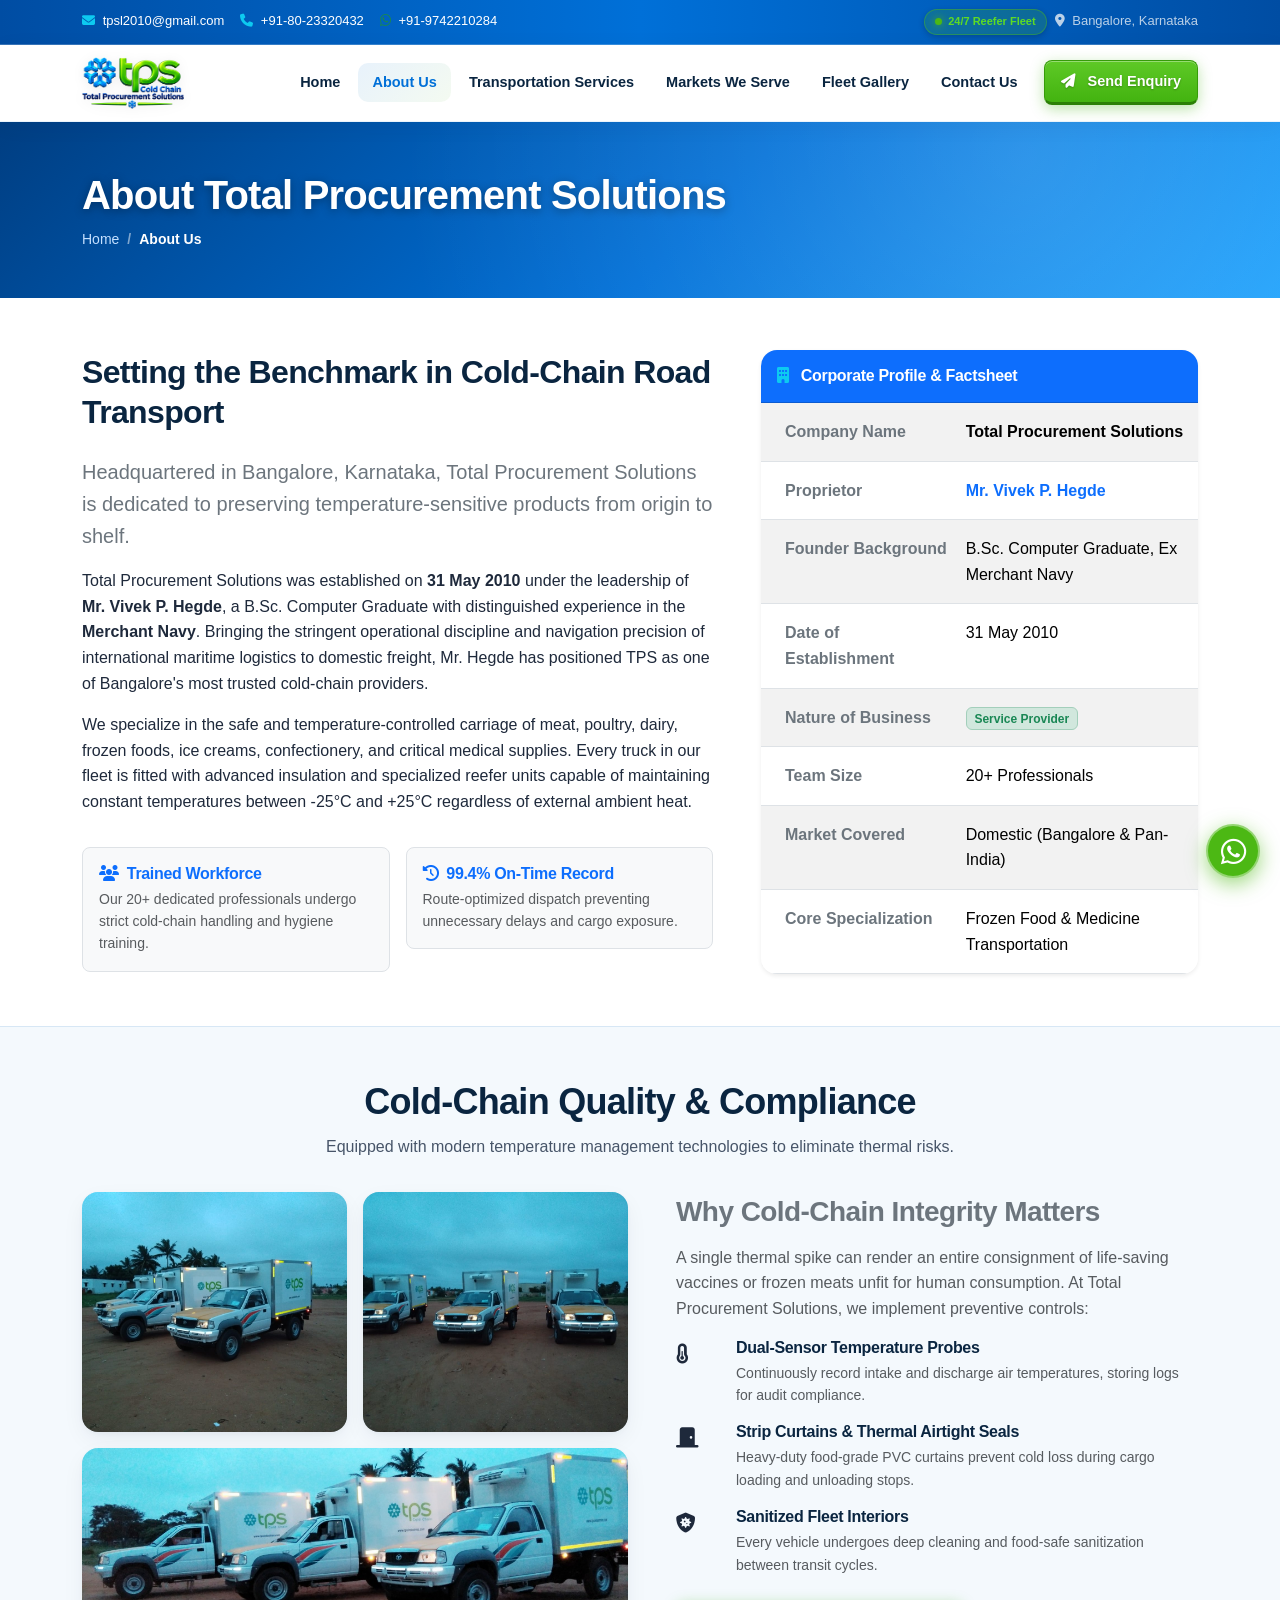
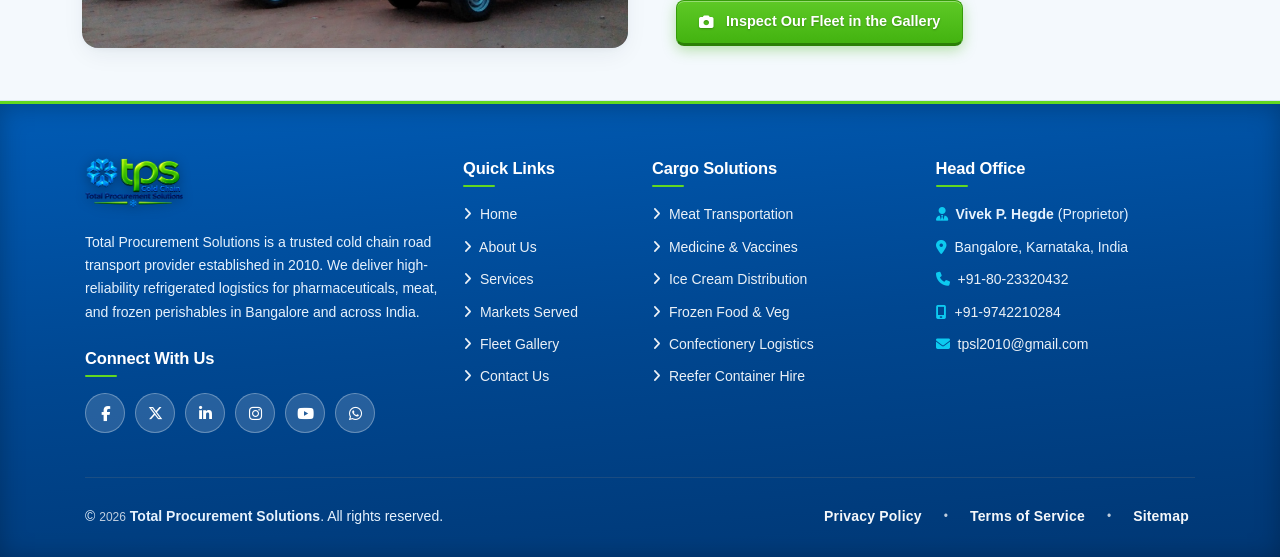
==== commit 43a3ef63: "color changes" ====
--- a/about.html
+++ b/about.html
@@ -99,18 +99,22 @@
             </button>
             <div class="collapse navbar-collapse" id="nav">
                 <ul class="navbar-nav ms-auto align-items-lg-center gap-lg-1">
-                    <li class="nav-item"><a class="nav-link" href="index.html">Home</a></li>
-                    <li class="nav-item"><a class="nav-link active" href="about.html">About Us</a></li>
-                    <li class="nav-item"><a class="nav-link" href="services.html">Transportation Services</a></li>
-                    <li class="nav-item"><a class="nav-link" href="markets.html">Markets We Serve</a></li>
-                    <li class="nav-item"><a class="nav-link" href="gallery.html">Fleet Gallery</a></li>
-                    <li class="nav-item"><a class="nav-link" href="contact.html">Contact Us</a></li>
+                    <li class="nav-item"><a class="nav-link" href="index.html"><i class="fa-solid fa-house-chimney me-2 text-primary d-lg-none"></i>Home</a></li>
+                    <li class="nav-item"><a class="nav-link active" href="about.html"><i class="fa-solid fa-building me-2 text-primary d-lg-none"></i>About Us</a></li>
+                    <li class="nav-item"><a class="nav-link" href="services.html"><i class="fa-solid fa-truck-fast me-2 text-primary d-lg-none"></i>Transportation Services</a></li>
+                    <li class="nav-item"><a class="nav-link" href="markets.html"><i class="fa-solid fa-route me-2 text-primary d-lg-none"></i>Markets We Serve</a></li>
+                    <li class="nav-item"><a class="nav-link" href="gallery.html"><i class="fa-solid fa-images me-2 text-primary d-lg-none"></i>Fleet Gallery</a></li>
+                    <li class="nav-item"><a class="nav-link" href="contact.html"><i class="fa-solid fa-headset me-2 text-primary d-lg-none"></i>Contact Us</a></li>
                     <li class="nav-item nav-item-btn ms-lg-2 mt-2 mt-lg-0">
                         <button class="btn btn-tps btn-sm px-3" data-bs-toggle="modal" data-bs-target="#enquiryModal">
                             <i class="fa-solid fa-paper-plane me-1"></i> Send Enquiry
                         </button>
                     </li>
                 </ul>
+                <div class="d-lg-none mobile-nav-contact">
+                    <a href="tel:+919742210284" class="btn btn-outline-primary"><i class="fa-solid fa-phone me-1"></i> Call Desk</a>
+                    <a href="https://api.whatsapp.com/send?phone=919742210284" target="_blank" class="btn btn-outline-success"><i class="fa-brands fa-whatsapp me-1"></i> WhatsApp</a>
+                </div>
             </div>
         </div>
     </nav>
@@ -157,7 +161,7 @@
                 <!-- Business Details Table -->
                 <div class="col-lg-5">
                     <div class="card shadow-sm border-0 rounded-4 overflow-hidden">
-                        <div class="card-header bg-secondary text-white py-3">
+                        <div class="card-header bg-primary text-white py-3">
                             <h5 class="card-title mb-0 fs-6 fw-bold text-white"><i class="fa-solid fa-building me-2 text-info"></i> Corporate Profile & Factsheet</h5>
                         </div>
                         <div class="card-body p-0">
@@ -332,14 +336,14 @@
 
             <hr class="border-secondary opacity-25 my-4">
 
-            <div class="d-flex flex-wrap justify-content-between align-items-center gap-2 small">
-                <p class="mb-0">© <span id="yr">2026</span> <strong>Total Procurement Solutions</strong>. All rights reserved.</p>
-                <div class="d-flex gap-3">
-                    <a href="about.html">Privacy Policy</a>
-                    <span>•</span>
-                    <a href="about.html">Terms of Service</a>
-                    <span>•</span>
-                    <a href="contact.html">Sitemap</a>
+            <div class="d-flex flex-wrap justify-content-between align-items-center gap-3 small footer-bottom-bar">
+                <p class="mb-0 copyright-text">© <span id="yr">2026</span> <strong>Total Procurement Solutions</strong>. All rights reserved.</p>
+                <div class="d-flex gap-3 footer-legal-links">
+                    <a href="about.html" class="legal-link">Privacy Policy</a>
+                    <span class="legal-sep">•</span>
+                    <a href="about.html" class="legal-link">Terms of Service</a>
+                    <span class="legal-sep">•</span>
+                    <a href="contact.html" class="legal-link">Sitemap</a>
                 </div>
             </div>
         </div>
--- a/css/carousel.css
+++ b/css/carousel.css
@@ -1,12 +1,12 @@
 /* ==========================================================================
    Total Procurement Solutions (TPS) - Dedicated Carousel Styles
-   Responsive, Smooth Transitions, No Text Overlap
+   Responsive, Smooth Cinematic Transitions, Ultra-Crisp Mobile Layout
    ========================================================================== */
 
 #hero,
 #fleetCarousel {
     position: relative;
-    background: #00376e;
+    background: #004ba3;
     overflow: hidden;
 }
 
@@ -22,15 +22,15 @@
     color: #ffffff;
 }
 
-/* Multi-layer contrast overlay ensures crisp text readability over truck photos with slight logo blue tint */
+/* Multi-layer contrast overlay ensures crisp text readability over authentic truck photos */
 .carousel-slide-item::before {
     content: "";
     position: absolute;
     inset: 0;
     background: linear-gradient(
         90deg,
-        rgba(0, 48, 105, 0.90) 0%,
-        rgba(0, 95, 185, 0.70) 50%,
+        rgba(0, 55, 125, 0.92) 0%,
+        rgba(0, 95, 185, 0.74) 48%,
         rgba(0, 112, 216, 0.38) 100%
     );
     z-index: 1;
@@ -57,12 +57,12 @@
 .carousel-slide-item .container {
     position: relative;
     z-index: 2;
-    padding-top: 50px;
-    padding-bottom: 60px;
+    padding-top: 60px;
+    padding-bottom: 70px;
 }
 
 .hero-cap {
-    max-width: 660px;
+    max-width: 680px;
 }
 
 .hero-badge {
@@ -70,39 +70,42 @@
     align-items: center;
     gap: 8px;
     background: rgba(255, 255, 255, 0.12);
-    backdrop-filter: blur(8px);
-    -webkit-backdrop-filter: blur(8px);
-    border: 1px solid rgba(255, 255, 255, 0.22);
-    color: #e2eeff;
-    padding: 6px 16px;
+    backdrop-filter: blur(10px);
+    -webkit-backdrop-filter: blur(10px);
+    border: 1px solid rgba(255, 255, 255, 0.28);
+    color: #ffffff;
+    padding: 7px 18px;
     border-radius: 30px;
     font-size: 13px;
     font-weight: 700;
     letter-spacing: 0.8px;
     text-transform: uppercase;
-    margin-bottom: 16px;
+    margin-bottom: 18px;
+    box-shadow: 0 4px 14px rgba(0, 0, 0, 0.25);
 }
 
 .hero-badge i {
-    color: #00b4d8;
+    color: #62d820;
 }
 
 .hero-cap h1,
 .hero-cap h2 {
     color: #ffffff;
-    font-size: clamp(28px, 4.4vw, 50px);
-    font-weight: 800;
+    font-size: clamp(28px, 4.2vw, 48px);
+    font-weight: 900;
     line-height: 1.2;
     margin-bottom: 16px;
-    text-shadow: 0 2px 10px rgba(0, 0, 0, 0.45);
+    text-shadow: 0 2px 14px rgba(0, 0, 0, 0.6);
+    letter-spacing: -0.02em;
 }
 
 .hero-cap p {
-    font-size: clamp(15px, 1.8vw, 19px);
-    color: #dbe7f7;
-    margin-bottom: 26px;
+    font-size: clamp(15px, 1.8vw, 18.5px);
+    color: #e0f0ff;
+    margin-bottom: 28px;
     line-height: 1.6;
-    text-shadow: 0 1px 4px rgba(0, 0, 0, 0.3);
+    text-shadow: 0 1px 6px rgba(0, 0, 0, 0.4);
+    max-width: 640px;
 }
 
 .hero-btn-group {
@@ -116,79 +119,101 @@
     display: flex;
     flex-wrap: wrap;
     gap: 10px;
-    margin-top: 24px;
+    margin-top: 28px;
 }
 
 .hero-feature-tag {
-    background: rgba(0, 0, 0, 0.35);
-    border: 1px solid rgba(255, 255, 255, 0.18);
-    border-radius: 6px;
-    padding: 6px 12px;
-    font-size: 12px;
-    color: #cfe0f5;
+    background: rgba(3, 19, 41, 0.65);
+    backdrop-filter: blur(8px);
+    -webkit-backdrop-filter: blur(8px);
+    border: 1px solid rgba(255, 255, 255, 0.22);
+    border-radius: 8px;
+    padding: 7px 14px;
+    font-size: 12.5px;
+    font-weight: 600;
+    color: #d6e8fc;
     display: inline-flex;
     align-items: center;
-    gap: 6px;
+    gap: 7px;
+    box-shadow: 0 2px 8px rgba(0, 0, 0, 0.2);
 }
 
 .hero-feature-tag i {
-    color: #4cb814;
+    color: #62d820;
 }
 
 /* Indicators */
 .carousel-indicators {
-    margin-bottom: 20px;
+    margin-bottom: 24px;
     z-index: 5;
+    gap: 8px;
 }
 
 .carousel-indicators button {
-    width: 36px;
-    height: 4px;
-    border-radius: 2px;
+    width: 32px;
+    height: 5px;
+    border-radius: 4px;
     border: none;
     background-color: rgba(255, 255, 255, 0.4);
-    transition: all 0.25s ease-in-out;
+    transition: all 0.3s cubic-bezier(0.16, 1, 0.3, 1);
+    opacity: 0.7;
 }
 
 .carousel-indicators button.active {
-    width: 50px;
-    background-color: #4cb814;
+    width: 52px;
+    background-color: #62d820;
+    box-shadow: 0 0 12px rgba(98, 216, 32, 0.8);
+    opacity: 1;
 }
 
 /* Arrows */
 .carousel-control-prev,
 .carousel-control-next {
-    width: 52px;
-    height: 52px;
+    width: 54px;
+    height: 54px;
     top: 50%;
     transform: translateY(-50%);
-    background: rgba(10, 37, 64, 0.6);
-    backdrop-filter: blur(4px);
+    background: rgba(10, 37, 64, 0.65);
+    backdrop-filter: blur(8px);
+    -webkit-backdrop-filter: blur(8px);
     border-radius: 50%;
-    border: 1px solid rgba(255, 255, 255, 0.25);
-    margin: 0 20px;
+    border: 1px solid rgba(255, 255, 255, 0.28);
+    margin: 0 24px;
     opacity: 0.85;
     z-index: 5;
-    transition: all 0.25s ease-in-out;
+    transition: var(--transition);
 }
 
 .carousel-control-prev:hover,
 .carousel-control-next:hover {
-    background: #0070d8;
+    background: var(--primary);
+    border-color: #ffffff;
+    box-shadow: 0 6px 20px rgba(0, 112, 216, 0.45);
     opacity: 1;
+    transform: translateY(-50%) scale(1.08);
+}
+
+/* Fleet Gallery Caption in Logo Color Blue */
+.carousel-caption {
+    background: rgba(0, 80, 168, 0.90) !important;
+    backdrop-filter: blur(8px);
+    -webkit-backdrop-filter: blur(8px);
+    border: 1px solid rgba(255, 255, 255, 0.25) !important;
+    border-radius: 12px !important;
+    padding: 16px !important;
 }
 
 /* Responsive adjustments */
 @media (max-width: 991.98px) {
     .carousel-slide-item {
-        min-height: 480px;
+        min-height: 500px;
     }
     .carousel-slide-item::before {
         background: linear-gradient(
-            135deg,
-            rgba(0, 48, 105, 0.92) 0%,
-            rgba(0, 95, 185, 0.80) 60%,
-            rgba(0, 112, 216, 0.50) 100%
+            180deg,
+            rgba(0, 55, 125, 0.92) 0%,
+            rgba(0, 85, 175, 0.82) 55%,
+            rgba(0, 112, 216, 0.60) 100%
         );
     }
     .carousel-control-prev,
@@ -197,28 +222,69 @@
     }
 }
 
-@media (max-width: 575.98px) {
+@media (max-width: 767.98px) {
     .carousel-slide-item {
-        min-height: 430px;
+        min-height: 480px;
     }
     .carousel-slide-item .container {
-        padding-top: 36px;
-        padding-bottom: 44px;
+        padding-top: 40px;
+        padding-bottom: 50px;
+    }
+    .hero-badge {
+        font-size: 11px;
+        padding: 5px 13px;
+        margin-bottom: 14px;
+        letter-spacing: 0.5px;
+    }
+    .hero-cap h1,
+    .hero-cap h2 {
+        font-size: clamp(22px, 5.8vw, 30px);
+        margin-bottom: 12px;
+        line-height: 1.25;
+    }
+    .hero-cap p {
+        font-size: 14px;
+        margin-bottom: 20px;
+        line-height: 1.55;
     }
     .hero-btn-group {
         flex-direction: column;
         width: 100%;
-        gap: 12px;
+        gap: 10px;
     }
     .hero-btn-group .btn {
         width: 100%;
         justify-content: center;
+        padding: 12px 18px;
+        font-size: 14px;
     }
     .hero-feature-tags {
-        gap: 8px;
+        margin-top: 18px;
+        gap: 6px;
     }
     .hero-feature-tag {
         font-size: 11px;
-        padding: 4px 8px;
-    }
-}
+        padding: 5px 10px;
+        border-radius: 6px;
+    }
+    .carousel-indicators {
+        margin-bottom: 14px;
+    }
+    .carousel-indicators button {
+        width: 24px;
+        height: 4px;
+    }
+    .carousel-indicators button.active {
+        width: 38px;
+    }
+}
+
+@media (max-width: 480px) {
+    .carousel-slide-item {
+        min-height: 450px;
+    }
+    .carousel-slide-item .container {
+        padding-top: 32px;
+        padding-bottom: 44px;
+    }
+}
--- a/css/style.css
+++ b/css/style.css
@@ -1,43 +1,51 @@
 /* ==========================================================================
    Total Procurement Solutions (TPS) - Main Stylesheet
-   Tasteful 3D Effects, Brand Logo Color Harmony (Royal Ice Blue & Electric Lime),
-   Guaranteed High-Contrast Visibility, Compact Spacing & Full Mobile Responsiveness
+   Modern High-End Cold-Chain Logistics Design System
+   Brand Logo Color Harmony (Royal Ice Blue & Electric Lime),
+   Guaranteed High-Contrast Visibility, Crisp Typography & Ultra-Attractive Responsive UI
    ========================================================================== */
 
 :root {
     /* Brand Theme Colors matched directly from TPS 3D Logo */
     --primary: #0070d8;              /* Royal Ice Blue from TPS logo text & snowflake */
-    --primary-dark: #0050a8;         /* Deep royal blue */
+    --primary-dark: #004ba3;         /* Deep royal blue */
     --primary-light: #29a8ff;        /* Vibrant ice blue */
     --primary-glow: rgba(0, 112, 216, 0.35);
 
     --accent: #4cb814;               /* Electric Lime Green from 'tp' and 's' letterforms */
     --accent-bright: #62d820;        /* Vivid lime highlight */
     --accent-dark: #378f0b;          /* Embossed 3D bevel bottom */
-    --accent-glow: rgba(76, 184, 20, 0.35);
+    --accent-glow: rgba(76, 184, 20, 0.4);
 
     --secondary: #0a2540;            /* Deep navy for prominent typography */
-    --secondary-dark: #071526;       /* Midnight marine for topbar and dark 3D hub */
-
-    --ice: #f2f8fc;                  /* Clean subtle cold-chain ice background */
-    --ice-border: #d2e4f3;           /* Crisp cold-chain border */
-    --dark: #061220;
-
-    --body-text: #2d3748;            /* High-contrast dark charcoal text */
+    --secondary-dark: #061628;       /* Midnight marine for topbar and dark hub */
+
+    --ice: #f4f9fd;                  /* Clean subtle cold-chain ice background */
+    --ice-border: #d7e7f5;           /* Crisp cold-chain border */
+    --dark: #041426;
+
+    --body-text: #1e293b;            /* High-contrast dark charcoal text */
     --muted-text: #475569;           /* High-contrast slate */
     --card-bg: #ffffff;
-    --border-color: #dbe5ee;
-
-    /* 3D Elevation & Lighting Shadows */
-    --shadow-3d-sm: 0 4px 10px rgba(10, 37, 64, 0.06), 0 1px 3px rgba(10, 37, 64, 0.04);
-    --shadow-3d-md: 0 10px 25px -4px rgba(10, 37, 64, 0.08), 0 4px 10px -2px rgba(10, 37, 64, 0.04);
-    --shadow-3d-lg: 0 20px 35px -5px rgba(10, 37, 64, 0.12), 0 8px 16px -4px rgba(10, 37, 64, 0.06);
-    --shadow-3d-glow: 0 0 20px rgba(76, 184, 20, 0.28);
+    --border-color: #e2eaf2;
+
+    /* Modern Multi-Layer Elevation & Lighting Shadows */
+    --shadow-sm: 0 2px 8px rgba(10, 37, 64, 0.05);
+    --shadow-md: 0 8px 24px -4px rgba(10, 37, 64, 0.08), 0 2px 6px -1px rgba(10, 37, 64, 0.04);
+    --shadow-lg: 0 20px 40px -8px rgba(10, 37, 64, 0.12), 0 4px 12px -2px rgba(10, 37, 64, 0.05);
+    --shadow-hover: 0 22px 45px -8px rgba(0, 112, 216, 0.22), 0 8px 20px -4px rgba(10, 37, 64, 0.08);
+    --shadow-glow: 0 0 24px rgba(76, 184, 20, 0.35);
+
+    /* Backwards compatibility aliases */
+    --shadow-3d-sm: 0 4px 12px rgba(10, 37, 64, 0.06);
+    --shadow-3d-md: 0 10px 28px -4px rgba(10, 37, 64, 0.09);
+    --shadow-3d-lg: 0 20px 40px -6px rgba(0, 112, 216, 0.18);
+    --shadow-3d-glow: 0 0 22px rgba(76, 184, 20, 0.32);
 
     --radius-sm: 8px;
-    --radius-md: 14px;
-    --radius-lg: 20px;
-    --transition: all 0.25s cubic-bezier(0.16, 1, 0.3, 1);
+    --radius-md: 16px;
+    --radius-lg: 24px;
+    --transition: all 0.28s cubic-bezier(0.16, 1, 0.3, 1);
 }
 
 /* Global Resets & Typography */
@@ -55,12 +63,15 @@
     max-width: 100%;
     overflow-x: clip;
     position: relative;
+    -webkit-font-smoothing: antialiased;
+    -moz-osx-font-smoothing: grayscale;
 }
 
 h1, h2, h3, h4, h5, h6 {
     color: var(--secondary);
     font-weight: 800;
     line-height: 1.25;
+    letter-spacing: -0.02em;
 }
 
 a {
@@ -90,34 +101,37 @@
    Top Bar
    -------------------------------------------------------------------------- */
 .topbar {
-    background: linear-gradient(90deg, #003e80 0%, #0059b8 50%, #003e80 100%);
-    color: #e0eeff;
+    background: linear-gradient(90deg, #004da3 0%, #0070d8 50%, #004da3 100%);
+    color: #ffffff;
     font-size: 13px;
-    padding: 8px 0;
-    border-bottom: 1px solid rgba(255, 255, 255, 0.15);
+    padding: 9px 0;
+    border-bottom: 1px solid rgba(255, 255, 255, 0.22);
 }
 
 .topbar a {
-    color: #cfe0f5;
-    transition: var(--transition);
+    color: #ffffff;
+    transition: var(--transition);
+    text-decoration: none;
+    font-weight: 500;
 }
 
 .topbar a:hover {
     color: #ffffff;
-    text-decoration: underline;
+    text-shadow: 0 0 10px rgba(255, 255, 255, 0.85);
 }
 
 .topbar .badge-live {
-    background: rgba(76, 184, 20, 0.2);
-    color: #4cb814;
+    background: rgba(76, 184, 20, 0.18);
+    color: #5edb24;
     border: 1px solid rgba(76, 184, 20, 0.45);
     font-size: 11px;
-    padding: 3px 9px;
+    padding: 3px 10px;
     border-radius: 20px;
     font-weight: 700;
     display: inline-flex;
     align-items: center;
     gap: 6px;
+    box-shadow: 0 2px 6px rgba(0, 0, 0, 0.2);
 }
 
 .topbar .badge-live .dot {
@@ -135,7 +149,7 @@
 }
 
 /* --------------------------------------------------------------------------
-   Navbar - Sticky on all responsive views with 3D glass effect
+   Navbar - Sticky on all responsive views with Glassmorphism
    -------------------------------------------------------------------------- */
 .navbar.sticky-top {
     position: -webkit-sticky !important;
@@ -143,16 +157,19 @@
     top: 0 !important;
     z-index: 1030 !important;
     width: 100% !important;
-    background: #ffffff !important;
-    padding: 10px 0;
-    box-shadow: 0 4px 18px rgba(10, 37, 64, 0.07);
-    transition: box-shadow 0.25s ease, background-color 0.25s ease;
+    background: rgba(255, 255, 255, 0.96) !important;
+    backdrop-filter: blur(14px);
+    -webkit-backdrop-filter: blur(14px);
+    padding: 12px 0;
+    border-bottom: 1px solid rgba(0, 112, 216, 0.08);
+    box-shadow: 0 4px 20px rgba(10, 37, 64, 0.06);
+    transition: var(--transition);
 }
 
 .navbar.sticky-top.navbar-scrolled {
-    box-shadow: 0 6px 24px rgba(10, 37, 64, 0.13) !important;
+    box-shadow: 0 8px 30px rgba(10, 37, 64, 0.12) !important;
     background: rgba(255, 255, 255, 0.98) !important;
-    backdrop-filter: blur(10px);
+    padding: 9px 0;
 }
 
 .navbar-brand {
@@ -166,7 +183,7 @@
     height: 52px;
     width: auto;
     object-fit: contain;
-    filter: drop-shadow(0 2px 4px rgba(0, 0, 0, 0.08));
+    filter: drop-shadow(0 2px 6px rgba(0, 0, 0, 0.08));
     transition: transform 0.2s ease;
 }
 
@@ -176,35 +193,58 @@
 
 .navbar .nav-link {
     font-weight: 600;
-    font-size: 15px;
+    font-size: 14.5px;
     color: var(--secondary);
     padding: 8px 14px !important;
-    border-radius: 8px;
-    transition: var(--transition);
-}
-
-.navbar .nav-link:hover,
+    border-radius: 10px;
+    transition: var(--transition);
+    position: relative;
+}
+
+.navbar .nav-link:hover {
+    color: var(--primary) !important;
+    background-color: var(--ice);
+    transform: translateY(-1px);
+}
+
 .navbar .nav-link.active {
     color: var(--primary) !important;
-    background-color: var(--ice);
-}
-
-/* --------------------------------------------------------------------------
-   3D Tactile Buttons (Embossed & Tasteful Depth matching TPS Logo)
+    background: linear-gradient(135deg, rgba(0, 112, 216, 0.09) 0%, rgba(76, 184, 20, 0.06) 100%);
+    font-weight: 700;
+}
+
+/* Modern Hamburger Toggle Button */
+.navbar-toggler {
+    padding: 8px 12px;
+    border-radius: 10px;
+    border: 1px solid rgba(0, 112, 216, 0.25) !important;
+    background: rgba(0, 112, 216, 0.06) !important;
+    transition: var(--transition);
+}
+
+.navbar-toggler:hover,
+.navbar-toggler:focus {
+    background: rgba(0, 112, 216, 0.12) !important;
+    box-shadow: 0 0 0 3px rgba(0, 112, 216, 0.18) !important;
+}
+
+/* --------------------------------------------------------------------------
+   Tactile & Modern Action Buttons
    -------------------------------------------------------------------------- */
 .btn-tps {
     background: linear-gradient(180deg, #5ec926 0%, #43b310 100%);
     color: #ffffff !important;
     font-weight: 700;
     font-size: 14.5px;
-    padding: 9px 20px;
+    padding: 10px 22px;
     border-radius: var(--radius-sm);
     border: 1px solid #369c09;
     border-bottom: 3px solid #2b8006;
-    box-shadow: 0 4px 12px rgba(67, 179, 16, 0.32), inset 0 1px 0 rgba(255, 255, 255, 0.35);
-    transition: all 0.18s ease-in-out;
+    box-shadow: 0 4px 14px rgba(67, 179, 16, 0.35), inset 0 1px 0 rgba(255, 255, 255, 0.35);
+    transition: all 0.2s cubic-bezier(0.16, 1, 0.3, 1);
     display: inline-flex;
     align-items: center;
+    justify-content: center;
     gap: 8px;
     text-shadow: 0 1px 2px rgba(0, 0, 0, 0.25);
     cursor: pointer;
@@ -213,7 +253,7 @@
 .btn-tps:hover {
     background: linear-gradient(180deg, #68d62c 0%, #48c012 100%);
     transform: translateY(-2px);
-    box-shadow: 0 6px 18px rgba(67, 179, 16, 0.42), inset 0 1px 0 rgba(255, 255, 255, 0.45);
+    box-shadow: 0 8px 22px rgba(67, 179, 16, 0.45), inset 0 1px 0 rgba(255, 255, 255, 0.45);
 }
 
 .btn-tps:active {
@@ -228,12 +268,13 @@
     border: 2px solid var(--primary);
     font-weight: 700;
     font-size: 14.5px;
-    padding: 8px 18px;
+    padding: 9px 20px;
     border-radius: var(--radius-sm);
-    box-shadow: 0 3px 8px rgba(0, 112, 216, 0.12);
+    box-shadow: 0 3px 10px rgba(0, 112, 216, 0.12);
     transition: var(--transition);
     display: inline-flex;
     align-items: center;
+    justify-content: center;
     gap: 8px;
     cursor: pointer;
 }
@@ -242,27 +283,35 @@
     background: var(--primary);
     color: #ffffff !important;
     transform: translateY(-2px);
-    box-shadow: 0 6px 16px rgba(0, 112, 216, 0.28);
+    box-shadow: 0 6px 20px rgba(0, 112, 216, 0.28);
 }
 
 /* --------------------------------------------------------------------------
    Page Header / Breadcrumb Hero
    -------------------------------------------------------------------------- */
 .page-hero {
-    background: linear-gradient(135deg, #004593 0%, #0070d8 55%, #1ba0fc 100%);
-    color: #ffffff;
-    padding: 42px 0;
+    background: linear-gradient(135deg, #003e82 0%, #0070d8 55%, #1ba0fc 100%);
+    color: #ffffff;
+    padding: 48px 0;
     position: relative;
     overflow: hidden;
-    box-shadow: 0 4px 18px rgba(0, 112, 216, 0.18);
+    box-shadow: 0 6px 24px rgba(0, 112, 216, 0.2);
+}
+
+.page-hero::before {
+    content: "";
+    position: absolute;
+    inset: 0;
+    background: radial-gradient(circle at 80% 20%, rgba(255, 255, 255, 0.15) 0%, transparent 60%);
+    pointer-events: none;
 }
 
 .page-hero h1 {
     color: #ffffff;
-    font-size: clamp(26px, 3.8vw, 38px);
+    font-size: clamp(26px, 3.8vw, 40px);
     font-weight: 800;
-    margin-bottom: 6px;
-    text-shadow: 0 2px 8px rgba(0, 0, 0, 0.3);
+    margin-bottom: 8px;
+    text-shadow: 0 2px 10px rgba(0, 0, 0, 0.35);
 }
 
 .page-hero .breadcrumb {
@@ -271,11 +320,13 @@
 }
 
 .page-hero a {
-    color: #aed1fc;
+    color: #c4e0ff;
+    text-decoration: none;
 }
 
 .page-hero a:hover {
     color: #ffffff;
+    text-decoration: underline;
 }
 
 .breadcrumb-item.active {
@@ -284,103 +335,116 @@
 }
 
 .breadcrumb-item + .breadcrumb-item::before {
-    color: rgba(255, 255, 255, 0.4);
-}
-
-/* --------------------------------------------------------------------------
-   Sections & Headings - Compact Spacing as requested
+    color: rgba(255, 255, 255, 0.5);
+}
+
+/* --------------------------------------------------------------------------
+   Sections & Headings - Balanced Spacing & Visual Rhythm
    -------------------------------------------------------------------------- */
 .sec {
-    padding: 42px 0;
+    padding: 52px 0;
     position: relative;
     background: #ffffff !important;
-    color: #2d3748 !important;
+    color: var(--body-text) !important;
 }
 
 .sec.alt {
-    padding: 42px 0;
+    padding: 52px 0;
     background: var(--ice) !important;
     border-top: 1px solid var(--ice-border);
     border-bottom: 1px solid var(--ice-border);
-    color: #2d3748 !important;
+    color: var(--body-text) !important;
 }
 
 .sec-head {
     text-align: center;
-    max-width: 760px;
-    margin: 0 auto 24px auto;
+    max-width: 780px;
+    margin: 0 auto 32px auto;
 }
 
 .sec-head h2 {
-    font-size: clamp(24px, 3.2vw, 34px);
+    font-size: clamp(24px, 3.2vw, 36px);
     font-weight: 800;
     color: var(--secondary) !important;
-    margin-bottom: 8px;
-    letter-spacing: -0.3px;
+    margin-bottom: 10px;
+    letter-spacing: -0.02em;
 }
 
 .sec-head p {
     font-size: 16px;
     color: var(--muted-text) !important;
     margin: 0;
-    line-height: 1.55;
-}
-
-/* --------------------------------------------------------------------------
-   Stats Strip
+    line-height: 1.6;
+}
+
+/* --------------------------------------------------------------------------
+   Stats Strip - Elevated Modern Glass Cards
    -------------------------------------------------------------------------- */
 .stats-strip {
-    background: linear-gradient(135deg, #0050a8 0%, #0070d8 50%, #004593 100%);
-    color: #ffffff;
-    padding: 28px 0;
-    border-top: 1px solid rgba(255, 255, 255, 0.2);
-    border-bottom: 1px solid rgba(255, 255, 255, 0.2);
-    box-shadow: 0 6px 20px rgba(0, 112, 216, 0.2);
+    background: linear-gradient(135deg, #003c7d 0%, #005bb5 50%, #003c7d 100%);
+    color: #ffffff;
+    padding: 34px 0;
+    border-top: 1px solid rgba(41, 168, 255, 0.4);
+    border-bottom: 1px solid rgba(76, 184, 20, 0.4);
+    box-shadow: 0 8px 25px rgba(0, 112, 216, 0.22);
+    position: relative;
+    overflow: hidden;
 }
 
 .stat-box {
-    padding: 10px;
-    border-radius: var(--radius-sm);
-    transition: var(--transition);
+    padding: 16px 12px;
+    border-radius: var(--radius-md);
+    background: rgba(255, 255, 255, 0.08);
+    border: 1px solid rgba(255, 255, 255, 0.16);
+    backdrop-filter: blur(8px);
+    -webkit-backdrop-filter: blur(8px);
+    transition: var(--transition);
+}
+
+.stat-box:hover {
+    transform: translateY(-4px);
+    background: rgba(255, 255, 255, 0.13);
+    border-color: rgba(255, 255, 255, 0.32);
+    box-shadow: 0 8px 20px rgba(0, 0, 0, 0.2);
 }
 
 .stat-box b {
     display: block;
-    font-size: clamp(26px, 3.2vw, 36px);
-    font-weight: 800;
+    font-size: clamp(28px, 3.4vw, 40px);
+    font-weight: 900;
     color: #ffffff;
     line-height: 1.1;
     margin-bottom: 4px;
-    text-shadow: 0 2px 8px rgba(0, 0, 0, 0.3);
+    text-shadow: 0 2px 10px rgba(0, 0, 0, 0.35);
 }
 
 .stat-box b span.accent-text {
-    color: var(--accent);
+    color: var(--accent-bright);
 }
 
 .stat-box span.stat-label {
-    color: #cfe2f7;
-    font-size: 13px;
+    color: #d6e8fc;
+    font-size: 12.5px;
     font-weight: 700;
     text-transform: uppercase;
-    letter-spacing: 0.6px;
-}
-
-/* --------------------------------------------------------------------------
-   Cards & Service Items - Guaranteed 100% High-Contrast Visibility & 3D Depth
+    letter-spacing: 0.8px;
+}
+
+/* --------------------------------------------------------------------------
+   Cards & Service Items - Modern High-Contrast & Interactive Elevation
    -------------------------------------------------------------------------- */
 .card-s {
     background: #ffffff !important;
     border: 1px solid var(--border-color) !important;
     border-radius: var(--radius-md);
-    padding: 24px 20px;
+    padding: 26px 22px;
     transition: var(--transition);
     display: flex;
     flex-direction: column;
     height: 100%;
     position: relative;
     overflow: hidden;
-    box-shadow: var(--shadow-3d-md) !important;
+    box-shadow: var(--shadow-md) !important;
     opacity: 1 !important;
     visibility: visible !important;
 }
@@ -393,39 +457,43 @@
     right: 0;
     height: 4px;
     background: linear-gradient(90deg, var(--primary), var(--accent));
-    opacity: 1;
+    transition: height 0.25s ease;
 }
 
 .card-s:hover {
-    transform: translateY(-5px);
-    box-shadow: var(--shadow-3d-lg) !important;
-    border-color: var(--primary-light) !important;
+    transform: translateY(-6px);
+    box-shadow: var(--shadow-hover) !important;
+    border-color: #a4d2fb !important;
+}
+
+.card-s:hover::before {
+    height: 6px;
 }
 
 .card-s .ico {
-    width: 56px;
-    height: 56px;
+    width: 58px;
+    height: 58px;
     border-radius: 14px;
-    background: #e8f4fd;
+    background: linear-gradient(135deg, #e8f4fd 0%, #d5eafc 100%);
     color: var(--primary);
     display: grid;
     place-items: center;
     font-size: 24px;
-    margin-bottom: 16px;
+    margin-bottom: 18px;
     border: 1px solid rgba(0, 112, 216, 0.2);
-    box-shadow: inset 0 1px 2px rgba(255, 255, 255, 0.8), 0 3px 8px rgba(0, 112, 216, 0.12);
+    box-shadow: 0 4px 12px rgba(0, 112, 216, 0.12);
     transition: var(--transition);
 }
 
 .card-s:hover .ico {
     background: linear-gradient(135deg, var(--primary), var(--primary-dark));
     color: #ffffff;
-    transform: scale(1.06);
-    box-shadow: 0 6px 14px rgba(0, 112, 216, 0.3);
+    transform: scale(1.08) rotate(2deg);
+    box-shadow: 0 8px 18px rgba(0, 112, 216, 0.35);
 }
 
 .card-s h5 {
-    font-size: 18.5px;
+    font-size: 19px;
     font-weight: 800;
     color: var(--secondary) !important;
     margin-bottom: 8px;
@@ -434,8 +502,8 @@
 .card-s p {
     color: var(--muted-text) !important;
     font-size: 14.5px;
-    line-height: 1.55;
-    margin-bottom: 14px;
+    line-height: 1.6;
+    margin-bottom: 16px;
     flex-grow: 1;
 }
 
@@ -445,16 +513,17 @@
     gap: 6px;
     font-size: 12px;
     font-weight: 700;
-    background: #e6f7ec;
-    color: #278809;
-    border: 1px solid #c2eecf;
-    padding: 4px 10px;
-    border-radius: 12px;
+    background: linear-gradient(135deg, #e8f8ec 0%, #d6f5dc 100%);
+    color: #268007;
+    border: 1px solid #b7edc5;
+    padding: 5px 12px;
+    border-radius: 20px;
     width: fit-content;
-}
-
-/* --------------------------------------------------------------------------
-   Truck Fleet Showcase Cards - 100% Guaranteed Image & Text Visibility
+    box-shadow: 0 2px 6px rgba(76, 184, 20, 0.12);
+}
+
+/* --------------------------------------------------------------------------
+   Truck Fleet Showcase Cards
    -------------------------------------------------------------------------- */
 .truck-card {
     background: #ffffff !important;
@@ -465,20 +534,20 @@
     height: 100%;
     display: flex;
     flex-direction: column;
-    box-shadow: var(--shadow-3d-md) !important;
+    box-shadow: var(--shadow-md) !important;
     opacity: 1 !important;
     visibility: visible !important;
 }
 
 .truck-card:hover {
-    transform: translateY(-5px);
-    box-shadow: var(--shadow-3d-lg) !important;
-    border-color: var(--primary-light) !important;
+    transform: translateY(-6px);
+    box-shadow: var(--shadow-hover) !important;
+    border-color: #a4d2fb !important;
 }
 
 .truck-img-wrapper {
     position: relative;
-    height: 220px;
+    height: 230px;
     overflow: hidden;
     background: #dbe7f2;
 }
@@ -490,11 +559,11 @@
     display: block !important;
     opacity: 1 !important;
     visibility: visible !important;
-    transition: transform 0.4s ease;
+    transition: transform 0.45s ease;
 }
 
 .truck-card:hover .truck-img-wrapper img {
-    transform: scale(1.05);
+    transform: scale(1.06);
 }
 
 .truck-badge {
@@ -502,24 +571,26 @@
     top: 12px;
     right: 12px;
     background: rgba(10, 37, 64, 0.88);
-    backdrop-filter: blur(4px);
+    backdrop-filter: blur(6px);
+    -webkit-backdrop-filter: blur(6px);
     color: #ffffff;
     font-size: 12px;
     font-weight: 700;
-    padding: 4px 10px;
+    padding: 5px 12px;
     border-radius: 20px;
     display: inline-flex;
     align-items: center;
-    gap: 5px;
-    box-shadow: 0 2px 6px rgba(0, 0, 0, 0.3);
+    gap: 6px;
+    box-shadow: 0 3px 10px rgba(0, 0, 0, 0.35);
+    border: 1px solid rgba(255, 255, 255, 0.15);
 }
 
 .truck-badge i {
-    color: var(--accent);
+    color: var(--accent-bright);
 }
 
 .truck-card-body {
-    padding: 18px;
+    padding: 20px;
     flex-grow: 1;
     display: flex;
     flex-direction: column;
@@ -527,7 +598,7 @@
 }
 
 .truck-card-body h5 {
-    font-size: 18px;
+    font-size: 18.5px;
     font-weight: 800;
     color: var(--secondary) !important;
     margin-bottom: 8px;
@@ -536,15 +607,15 @@
 .truck-card-body p {
     font-size: 14px;
     color: var(--muted-text) !important;
-    margin-bottom: 12px;
-    line-height: 1.5;
+    margin-bottom: 14px;
+    line-height: 1.55;
 }
 
 .truck-specs-list {
     list-style: none;
     padding: 0;
     margin: 0 0 16px 0;
-    font-size: 13px;
+    font-size: 13.5px;
     color: #334155 !important;
 }
 
@@ -552,7 +623,7 @@
     display: flex;
     align-items: center;
     gap: 8px;
-    margin-bottom: 6px;
+    margin-bottom: 7px;
 }
 
 .truck-specs-list li i {
@@ -566,7 +637,7 @@
 .about-spotlight-img {
     border-radius: var(--radius-lg);
     overflow: hidden;
-    box-shadow: var(--shadow-3d-lg);
+    box-shadow: var(--shadow-lg);
     position: relative;
     background: #e2ecf5;
 }
@@ -578,77 +649,278 @@
     display: block !important;
     opacity: 1 !important;
     visibility: visible !important;
+    transition: transform 0.4s ease;
+}
+
+.about-spotlight-img:hover img {
+    transform: scale(1.03);
 }
 
 .about-experience-badge {
     position: absolute;
     bottom: 20px;
     left: 20px;
-    background: rgba(0, 60, 130, 0.92);
-    backdrop-filter: blur(8px);
+    background: rgba(0, 48, 105, 0.92);
+    backdrop-filter: blur(10px);
+    -webkit-backdrop-filter: blur(10px);
     border: 1px solid rgba(255, 255, 255, 0.25);
     color: #ffffff;
-    padding: 14px 20px;
+    padding: 16px 22px;
     border-radius: var(--radius-md);
-    box-shadow: 0 8px 24px rgba(0, 70, 150, 0.35);
-    transform: perspective(600px) translateZ(10px);
+    box-shadow: 0 10px 28px rgba(0, 40, 100, 0.45);
     transition: var(--transition);
 }
 
 .about-experience-badge:hover {
-    transform: perspective(600px) translateY(-4px) translateZ(15px);
-    box-shadow: 0 12px 28px rgba(0, 112, 216, 0.45);
+    transform: translateY(-4px);
+    box-shadow: 0 14px 32px rgba(0, 112, 216, 0.5);
 }
 
 .about-experience-badge b {
-    font-size: 26px;
+    font-size: 28px;
     display: block;
-    color: var(--accent);
+    color: var(--accent-bright);
     line-height: 1;
+    margin-bottom: 2px;
 }
 
 .about-experience-badge span {
-    font-size: 12.5px;
-    color: #cfe0f5;
+    font-size: 13px;
+    color: #d6e8fc;
     font-weight: 600;
 }
 
 /* --------------------------------------------------------------------------
-   Interactive 3D Cold-Chain Telematics Showcase (Tasteful 3D Webpage Element)
-   CRITICAL: Text starting from 'Experience' & 'Explore' MUST be crisp WHITE!
-   -------------------------------------------------------------------------- */
-.tps-3d-section {
-    background: radial-gradient(circle at 50% 25%, #0066cc 0%, #004b99 55%, #002d5a 100%);
-    color: #ffffff;
-    padding: 52px 0;
+   "Why Partner With Us" Section - Upgraded High-Impact Design
+   -------------------------------------------------------------------------- */
+.why-partner-section {
+    background: linear-gradient(180deg, #f7fbfe 0%, #eef6fd 50%, #f7fbfe 100%) !important;
+    padding: 60px 0;
+    position: relative;
+    border-top: 1px solid #d8e8f8;
+    border-bottom: 1px solid #d8e8f8;
+}
+
+.why-partner-pill-badge {
+    display: inline-flex;
+    align-items: center;
+    gap: 8px;
+    background: linear-gradient(135deg, rgba(0, 112, 216, 0.12) 0%, rgba(76, 184, 20, 0.12) 100%);
+    color: var(--primary);
+    border: 1px solid rgba(0, 112, 216, 0.28);
+    font-size: 13px;
+    font-weight: 700;
+    padding: 6px 16px;
+    border-radius: 30px;
+    margin-bottom: 12px;
+    text-transform: uppercase;
+    letter-spacing: 0.6px;
+    box-shadow: 0 2px 8px rgba(0, 112, 216, 0.1);
+}
+
+.why-partner-card {
+    background: #ffffff !important;
+    border-radius: 18px;
+    border: 1px solid #d5e6f7 !important;
+    padding: 32px 24px 26px 24px;
+    height: 100%;
+    transition: all 0.3s cubic-bezier(0.16, 1, 0.3, 1);
+    display: flex;
+    flex-direction: column;
     position: relative;
     overflow: hidden;
-    border-top: 2px solid rgba(41, 168, 255, 0.45);
-    border-bottom: 2px solid rgba(76, 184, 20, 0.45);
-    box-shadow: inset 0 2px 25px rgba(0, 0, 0, 0.25);
-}
-
-.tps-3d-section::before {
+    box-shadow: 0 8px 24px -4px rgba(0, 80, 170, 0.08), 0 2px 6px rgba(0, 0, 0, 0.04) !important;
+    opacity: 1 !important;
+    visibility: visible !important;
+}
+
+.why-partner-card::before {
     content: "";
     position: absolute;
-    top: -50px;
-    left: 50%;
-    transform: translateX(-50%);
-    width: 600px;
-    height: 250px;
-    background: radial-gradient(ellipse, rgba(0, 112, 216, 0.28) 0%, transparent 70%);
+    top: 0;
+    left: 0;
+    width: 100%;
+    height: 4.5px;
+    background: linear-gradient(90deg, #0070d8, #4cb814);
+    transition: height 0.25s ease;
+}
+
+.why-partner-card:hover {
+    transform: translateY(-8px);
+    border-color: #0070d8 !important;
+    box-shadow: 0 20px 42px -6px rgba(0, 112, 216, 0.22), 0 6px 16px rgba(0, 0, 0, 0.06) !important;
+}
+
+.why-partner-card:hover::before {
+    height: 7px;
+}
+
+.why-partner-step {
+    position: absolute;
+    top: 16px;
+    right: 20px;
+    font-size: 26px;
+    font-weight: 900;
+    color: rgba(0, 112, 216, 0.14);
+    font-family: -apple-system, BlinkMacSystemFont, "Segoe UI", sans-serif;
+    line-height: 1;
     pointer-events: none;
-}
-
-/* Headings starting from Experience and Explore - Strictly WHITE */
+    transition: color 0.25s ease;
+}
+
+.why-partner-card:hover .why-partner-step {
+    color: rgba(0, 112, 216, 0.3);
+}
+
+.why-partner-icon {
+    width: 62px;
+    height: 62px;
+    border-radius: 16px;
+    display: grid;
+    place-items: center;
+    font-size: 26px;
+    margin-bottom: 20px;
+    transition: transform 0.3s cubic-bezier(0.16, 1, 0.3, 1);
+}
+
+.why-partner-card:hover .why-partner-icon {
+    transform: scale(1.12) rotate(3deg);
+}
+
+.why-partner-icon.blue {
+    background: linear-gradient(135deg, #e7f2fd 0%, #cde5fc 100%);
+    color: #0070d8;
+    border: 1px solid rgba(0, 112, 216, 0.28);
+    box-shadow: 0 4px 14px rgba(0, 112, 216, 0.18);
+}
+
+.why-partner-icon.green {
+    background: linear-gradient(135deg, #e9f8ec 0%, #d1f5d6 100%);
+    color: #3aa80d;
+    border: 1px solid rgba(76, 184, 20, 0.32);
+    box-shadow: 0 4px 14px rgba(76, 184, 20, 0.2);
+}
+
+.why-partner-icon.cyan {
+    background: linear-gradient(135deg, #e1f8fc 0%, #c6f2f8 100%);
+    color: #0099a8;
+    border: 1px solid rgba(0, 153, 168, 0.28);
+    box-shadow: 0 4px 14px rgba(0, 153, 168, 0.18);
+}
+
+.why-partner-icon.purple {
+    background: linear-gradient(135deg, #efeaff 0%, #ded5fd 100%);
+    color: #5d3dc6;
+    border: 1px solid rgba(93, 61, 198, 0.28);
+    box-shadow: 0 4px 14px rgba(93, 61, 198, 0.18);
+}
+
+.why-partner-card h5 {
+    font-size: 19px;
+    font-weight: 800;
+    color: #0a2540 !important;
+    margin-bottom: 10px;
+    line-height: 1.3;
+    transition: color 0.2s ease;
+}
+
+.why-partner-card:hover h5 {
+    color: #0070d8 !important;
+}
+
+.why-partner-card p {
+    font-size: 14.5px;
+    color: #475569 !important;
+    line-height: 1.6;
+    margin-bottom: 18px;
+    flex-grow: 1;
+}
+
+.why-partner-badge {
+    display: inline-flex;
+    align-items: center;
+    gap: 7px;
+    font-size: 12px;
+    font-weight: 700;
+    text-transform: uppercase;
+    letter-spacing: 0.6px;
+    padding: 6px 14px;
+    border-radius: 20px;
+    width: fit-content;
+}
+
+.why-partner-badge.blue {
+    background: rgba(0, 112, 216, 0.12);
+    color: #0070d8;
+    border: 1px solid rgba(0, 112, 216, 0.25);
+}
+
+.why-partner-badge.green {
+    background: rgba(76, 184, 20, 0.14);
+    color: #2b8408;
+    border: 1px solid rgba(76, 184, 20, 0.3);
+}
+
+.why-partner-badge.cyan {
+    background: rgba(0, 153, 168, 0.12);
+    color: #007c87;
+    border: 1px solid rgba(0, 153, 168, 0.25);
+}
+
+.why-partner-badge.purple {
+    background: rgba(93, 61, 198, 0.12);
+    color: #512da8;
+    border: 1px solid rgba(93, 61, 198, 0.25);
+}
+
+/* Partner Trust Value Strip */
+.why-partner-trust-strip {
+    background: rgba(255, 255, 255, 0.92);
+    backdrop-filter: blur(10px);
+    -webkit-backdrop-filter: blur(10px);
+    border: 1px solid rgba(0, 112, 216, 0.18);
+    border-radius: 16px;
+    padding: 18px 22px;
+    box-shadow: 0 4px 18px rgba(0, 70, 150, 0.08);
+}
+
+.trust-pill-item {
+    display: flex;
+    align-items: center;
+    justify-content: center;
+    gap: 10px;
+    font-size: 14px;
+    font-weight: 700;
+    color: #0a2540;
+}
+
+.trust-pill-item i {
+    font-size: 17px;
+}
+
+/* --------------------------------------------------------------------------
+   Interactive 3D Cold-Chain Telematics Showcase
+   Headings starting from 'Experience' & 'Explore' strictly crisp WHITE
+   -------------------------------------------------------------------------- */
+.tps-3d-section {
+    background: radial-gradient(circle at 50% 25%, #0070d8 0%, #005bb5 55%, #004593 100%);
+    color: #ffffff;
+    padding: 56px 0;
+    position: relative;
+    overflow: hidden;
+    border-top: 2.5px solid rgba(41, 168, 255, 0.6);
+    border-bottom: 2.5px solid rgba(76, 184, 20, 0.6);
+    box-shadow: inset 0 2px 30px rgba(0, 0, 0, 0.25);
+}
+
 .tps-3d-title,
 .tps-3d-section h2 {
     color: #ffffff !important;
-    font-size: clamp(26px, 3.8vw, 40px) !important;
+    font-size: clamp(26px, 3.8vw, 42px) !important;
     font-weight: 800 !important;
-    text-shadow: 0 2px 14px rgba(0, 0, 0, 0.75) !important;
+    text-shadow: 0 2px 14px rgba(0, 0, 0, 0.85) !important;
     margin-bottom: 10px !important;
-    letter-spacing: -0.3px;
+    letter-spacing: -0.02em;
 }
 
 .tps-3d-desc,
@@ -656,35 +928,36 @@
     color: #ffffff !important;
     font-size: clamp(15px, 1.8vw, 17.5px) !important;
     line-height: 1.6 !important;
-    text-shadow: 0 1px 8px rgba(0, 0, 0, 0.6) !important;
+    text-shadow: 0 1px 8px rgba(0, 0, 0, 0.7) !important;
     opacity: 0.96 !important;
-    max-width: 720px;
-    margin: 0 auto 24px auto !important;
+    max-width: 740px;
+    margin: 0 auto 28px auto !important;
 }
 
 /* 3D Reefer Simulator Showcase Box */
 .reefer-3d-container {
-    background: rgba(255, 255, 255, 0.05);
-    border: 1px solid rgba(255, 255, 255, 0.18);
-    border-radius: 20px;
-    padding: 24px;
-    backdrop-filter: blur(10px);
-    box-shadow: 0 16px 40px rgba(0, 0, 0, 0.4), inset 0 1px 0 rgba(255, 255, 255, 0.2);
+    background: rgba(255, 255, 255, 0.06);
+    border: 1px solid rgba(255, 255, 255, 0.2);
+    border-radius: var(--radius-lg);
+    padding: 28px;
+    backdrop-filter: blur(12px);
+    -webkit-backdrop-filter: blur(12px);
+    box-shadow: 0 20px 50px rgba(0, 0, 0, 0.45), inset 0 1px 0 rgba(255, 255, 255, 0.25);
 }
 
 .reefer-modes-wrap {
     display: flex;
     flex-wrap: wrap;
     justify-content: center;
-    gap: 10px;
-    margin-bottom: 24px;
+    gap: 12px;
+    margin-bottom: 28px;
 }
 
 .reefer-mode-btn {
     background: rgba(255, 255, 255, 0.08);
-    color: #cfe2f7;
-    border: 1px solid rgba(255, 255, 255, 0.2);
-    padding: 8px 16px;
+    color: #d6e8fc;
+    border: 1px solid rgba(255, 255, 255, 0.22);
+    padding: 9px 18px;
     border-radius: 30px;
     font-size: 13.5px;
     font-weight: 700;
@@ -693,10 +966,11 @@
     display: inline-flex;
     align-items: center;
     gap: 8px;
+    backdrop-filter: blur(6px);
 }
 
 .reefer-mode-btn:hover {
-    background: rgba(0, 112, 216, 0.3);
+    background: rgba(0, 112, 216, 0.35);
     color: #ffffff;
     border-color: var(--primary-light);
     transform: translateY(-2px);
@@ -706,205 +980,24 @@
     background: linear-gradient(135deg, var(--primary), var(--accent));
     color: #ffffff;
     border-color: #ffffff;
-    box-shadow: 0 4px 14px rgba(76, 184, 20, 0.4);
-    transform: scale(1.03);
-}
-
-/* --------------------------------------------------------------------------
-   3D Truck Canvas Showcase & Viewport
-   -------------------------------------------------------------------------- */
-.truck-3d-viewport-card {
-    background: linear-gradient(145deg, rgba(0, 80, 165, 0.88), rgba(0, 42, 90, 0.96));
-    border: 1px solid rgba(41, 168, 255, 0.45);
-    border-radius: 18px;
-    padding: 16px;
+    box-shadow: 0 4px 18px rgba(76, 184, 20, 0.45);
+    transform: scale(1.04);
+}
+
+/* 3D Truck Reefer Display Card */
+.reefer-3d-card {
+    background: linear-gradient(145deg, rgba(0, 112, 216, 0.95), rgba(0, 75, 155, 0.98));
+    border: 1px solid rgba(41, 168, 255, 0.6);
+    border-radius: var(--radius-md);
+    padding: 26px;
     position: relative;
     overflow: hidden;
-    box-shadow: 0 16px 38px rgba(0, 20, 60, 0.45), inset 0 1px 0 rgba(255, 255, 255, 0.22);
-    display: flex;
-    flex-direction: column;
-    justify-content: space-between;
-    height: 100%;
-    min-height: 480px;
-    transition: transform 0.25s ease, box-shadow 0.25s ease;
-}
-
-.truck-3d-viewport-card:hover {
-    box-shadow: 0 20px 45px rgba(0, 20, 60, 0.55), 0 0 25px rgba(0, 112, 216, 0.35);
-}
-
-.truck-3d-topbar {
-    display: flex;
-    justify-content: space-between;
-    align-items: center;
-    gap: 10px;
-    flex-wrap: wrap;
-    margin-bottom: 10px;
-    z-index: 5;
-}
-
-.badge-3d-live {
-    background: rgba(0, 112, 216, 0.35);
-    color: #ffffff;
-    border: 1px solid rgba(41, 168, 255, 0.6);
-    font-size: 12.5px;
-    font-weight: 700;
-    padding: 6px 14px;
-    border-radius: 20px;
-    display: inline-flex;
-    align-items: center;
-    gap: 8px;
-    box-shadow: 0 2px 8px rgba(0, 0, 0, 0.25);
-}
-
-.badge-3d-live .text-accent {
-    color: var(--accent-bright) !important;
-}
-
-.truck-3d-controls-mini {
-    display: flex;
-    align-items: center;
-    gap: 8px;
-}
-
-.btn-3d-control {
-    background: rgba(255, 255, 255, 0.12);
-    border: 1px solid rgba(255, 255, 255, 0.25);
-    color: #ffffff;
-    font-size: 11.5px;
-    font-weight: 700;
-    padding: 5px 12px;
-    border-radius: 20px;
-    cursor: pointer;
-    transition: var(--transition);
-    display: inline-flex;
-    align-items: center;
-    gap: 6px;
-}
-
-.btn-3d-control:hover {
-    background: var(--primary);
-    border-color: #ffffff;
-    color: #ffffff;
-    transform: translateY(-1px);
-    box-shadow: 0 4px 10px rgba(0, 112, 216, 0.35);
-}
-
-.truck-3d-canvas-wrapper {
-    position: relative;
-    width: 100%;
-    flex: 1;
-    min-height: 350px;
-    border-radius: 14px;
-    background: radial-gradient(circle at center 60%, rgba(0, 112, 216, 0.25) 0%, rgba(2, 20, 48, 0.75) 100%);
-    border: 1px solid rgba(255, 255, 255, 0.15);
-    overflow: hidden;
-    cursor: grab;
-    box-shadow: inset 0 2px 10px rgba(0, 0, 0, 0.35);
-}
-
-.truck-3d-canvas-wrapper:active {
-    cursor: grabbing;
-}
-
-#tps3DTruckCanvas {
-    position: absolute;
-    inset: 0;
-    width: 100% !important;
-    height: 100% !important;
-    display: block;
-    outline: none;
-}
-
-.truck-3d-hint {
-    position: absolute;
-    bottom: 12px;
-    left: 50%;
-    transform: translateX(-50%);
-    background: rgba(0, 30, 65, 0.85);
-    backdrop-filter: blur(6px);
-    border: 1px solid rgba(255, 255, 255, 0.25);
-    color: #e2f0ff;
-    font-size: 11px;
-    font-weight: 600;
-    padding: 5px 14px;
-    border-radius: 20px;
-    pointer-events: none;
-    white-space: nowrap;
-    box-shadow: 0 4px 12px rgba(0, 0, 0, 0.35);
-    z-index: 4;
-}
-
-.subzero-vapor-badge {
-    position: absolute;
-    top: 12px;
-    left: 12px;
-    background: rgba(0, 25, 55, 0.85);
-    backdrop-filter: blur(6px);
-    border: 1px solid rgba(41, 168, 255, 0.5);
-    color: #aae2ff;
-    font-size: 11.5px;
-    padding: 4px 12px;
-    border-radius: 16px;
-    pointer-events: none;
-    z-index: 4;
-    box-shadow: 0 2px 8px rgba(0, 0, 0, 0.3);
-}
-
-.subzero-vapor-badge i {
-    color: #6edff6;
-}
-
-.truck-view-angles-bar {
-    display: flex;
-    align-items: center;
-    justify-content: center;
-    gap: 8px;
-    flex-wrap: wrap;
-    margin-top: 12px;
-    padding-top: 8px;
-}
-
-.btn-angle {
-    background: rgba(255, 255, 255, 0.08);
-    border: 1px solid rgba(255, 255, 255, 0.2);
-    color: #cfe2f7;
-    font-size: 12px;
-    font-weight: 600;
-    padding: 5px 13px;
-    border-radius: 16px;
-    cursor: pointer;
-    transition: var(--transition);
-}
-
-.btn-angle:hover {
-    background: rgba(0, 112, 216, 0.35);
-    color: #ffffff;
-    border-color: var(--primary-light);
-}
-
-.btn-angle.active {
-    background: linear-gradient(135deg, var(--primary), var(--accent));
-    color: #ffffff;
-    border-color: #ffffff;
-    font-weight: 700;
-    box-shadow: 0 3px 10px rgba(76, 184, 20, 0.4);
-}
-
-/* 3D Truck Reefer Display Card */
-.reefer-3d-card {
-    background: linear-gradient(145deg, rgba(0, 85, 170, 0.88), rgba(0, 42, 90, 0.96));
-    border: 1px solid rgba(41, 168, 255, 0.45);
-    border-radius: 16px;
-    padding: 24px;
-    position: relative;
-    overflow: hidden;
-    box-shadow: 0 16px 36px rgba(0, 20, 60, 0.48), inset 0 1px 0 rgba(255, 255, 255, 0.2);
-    transition: transform 0.25s ease, box-shadow 0.25s ease;
+    box-shadow: 0 18px 40px rgba(0, 70, 150, 0.4), inset 0 1px 0 rgba(255, 255, 255, 0.3);
+    transition: var(--transition);
 }
 
 .reefer-3d-card:hover {
-    box-shadow: 0 20px 42px rgba(0, 20, 60, 0.55), 0 0 22px rgba(0, 112, 216, 0.35);
+    box-shadow: 0 22px 46px rgba(0, 70, 150, 0.5), 0 0 25px rgba(0, 112, 216, 0.5);
 }
 
 .reefer-3d-header {
@@ -912,66 +1005,69 @@
     justify-content: space-between;
     align-items: center;
     padding-bottom: 16px;
-    border-bottom: 1px solid rgba(255, 255, 255, 0.12);
+    border-bottom: 1px solid rgba(255, 255, 255, 0.14);
     margin-bottom: 20px;
 }
 
 .telematics-pill {
     background: rgba(76, 184, 20, 0.22);
     color: var(--accent-bright);
-    border: 1px solid rgba(76, 184, 20, 0.5);
+    border: 1px solid rgba(76, 184, 20, 0.55);
     font-size: 12px;
     font-weight: 700;
-    padding: 5px 12px;
+    padding: 5px 13px;
     border-radius: 20px;
     display: inline-flex;
     align-items: center;
     gap: 6px;
+    box-shadow: 0 2px 8px rgba(0, 0, 0, 0.25);
 }
 
 .temp-huge-gauge {
-    font-size: clamp(38px, 5.5vw, 54px);
+    font-size: clamp(40px, 6vw, 60px);
     font-weight: 900;
     color: var(--accent-bright);
-    text-shadow: 0 0 16px rgba(98, 216, 32, 0.5);
+    text-shadow: 0 0 22px rgba(98, 216, 32, 0.6), 0 0 8px rgba(98, 216, 32, 0.4);
     line-height: 1;
     margin: 10px 0;
     letter-spacing: -1px;
 }
 
 .cargo-active-title {
-    font-size: 18px;
-    font-weight: 700;
+    font-size: 19px;
+    font-weight: 800;
     color: #ffffff;
     margin-bottom: 4px;
 }
 
 .cargo-active-sub {
-    font-size: 13px;
-    color: #a0c4ec;
+    font-size: 13.5px;
+    color: #a8d0fc;
 }
 
 .reefer-metrics-grid {
     display: grid;
     grid-template-columns: repeat(auto-fit, minmax(130px, 1fr));
     gap: 12px;
-    margin-top: 20px;
+    margin-top: 22px;
 }
 
 .reefer-metric-box {
-    background: rgba(0, 0, 0, 0.25);
-    border: 1px solid rgba(255, 255, 255, 0.1);
-    padding: 10px 14px;
-    border-radius: 10px;
+    background: rgba(0, 0, 0, 0.3);
+    border: 1px solid rgba(255, 255, 255, 0.12);
+    padding: 12px 14px;
+    border-radius: 12px;
     text-align: left;
+    backdrop-filter: blur(4px);
 }
 
 .reefer-metric-box small {
     display: block;
     font-size: 11px;
     text-transform: uppercase;
-    color: #8fb9e4;
-    letter-spacing: 0.5px;
+    color: #90c2f8;
+    letter-spacing: 0.6px;
+    margin-bottom: 2px;
 }
 
 .reefer-metric-box strong {
@@ -983,55 +1079,147 @@
    CTA Section
    -------------------------------------------------------------------------- */
 .cta-sec {
-    background: linear-gradient(135deg, #005bb5 0%, #0070d8 50%, #004c99 100%);
-    color: #ffffff;
-    padding: 44px 0;
+    background: linear-gradient(135deg, #0050a8 0%, #0070d8 50%, #004593 100%);
+    color: #ffffff;
+    padding: 50px 0;
     text-align: center;
-    border-top: 2px solid rgba(76, 184, 20, 0.45);
-    box-shadow: 0 8px 24px rgba(0, 112, 216, 0.25);
+    border-top: 3px solid rgba(76, 184, 20, 0.6);
+    box-shadow: 0 10px 30px rgba(0, 112, 216, 0.28);
+    position: relative;
+    overflow: hidden;
+}
+
+.cta-sec::before {
+    content: "";
+    position: absolute;
+    inset: 0;
+    background: radial-gradient(circle at 50% 50%, rgba(255, 255, 255, 0.12) 0%, transparent 70%);
+    pointer-events: none;
 }
 
 .cta-sec h3 {
     color: #ffffff !important;
-    font-size: clamp(22px, 3vw, 32px);
+    font-size: clamp(24px, 3.2vw, 34px);
     font-weight: 800;
-    margin-bottom: 8px;
-    text-shadow: 0 2px 8px rgba(0, 0, 0, 0.3);
+    margin-bottom: 10px;
+    text-shadow: 0 2px 10px rgba(0, 0, 0, 0.35);
 }
 
 .cta-sec p {
-    font-size: 16px;
-    color: #dbe7f7 !important;
-    max-width: 650px;
-    margin: 0 auto 20px auto;
-}
-
-/* --------------------------------------------------------------------------
-   Social Media Icons & Clean Footer
-   -------------------------------------------------------------------------- */
+    font-size: 16.5px;
+    color: #e0f0ff !important;
+    max-width: 680px;
+    margin: 0 auto 24px auto;
+    line-height: 1.6;
+}
+
+/* --------------------------------------------------------------------------
+   Clean Footer & Social Media Icons
+   -------------------------------------------------------------------------- */
+.footer {
+    background: linear-gradient(175deg, #005bb5 0%, #004791 50%, #003774 100%);
+    color: #ffffff;
+    padding: 54px 0 26px;
+    border-top: 3.5px solid var(--accent-bright);
+    box-shadow: inset 0 2px 25px rgba(0, 0, 0, 0.25);
+}
+
+.footer .container {
+    padding-left: 15px;
+    padding-right: 15px;
+}
+
+.footer-logo {
+    display: inline-block;
+    margin-bottom: 16px;
+}
+
+.footer-logo img {
+    height: 50px;
+    width: auto;
+    object-fit: contain;
+    filter: drop-shadow(0 2px 6px rgba(0, 0, 0, 0.35));
+}
+
+.footer p {
+    font-size: 14px;
+    line-height: 1.65;
+    margin-bottom: 18px;
+    color: #e6f2fd;
+}
+
+.footer h6 {
+    color: #ffffff;
+    font-size: 16.5px;
+    font-weight: 800;
+    margin-bottom: 16px;
+    position: relative;
+    padding-bottom: 9px;
+    letter-spacing: -0.01em;
+}
+
+.footer h6::after {
+    content: "";
+    position: absolute;
+    bottom: 0;
+    left: 0;
+    width: 32px;
+    height: 2.5px;
+    background: var(--accent-bright);
+    border-radius: 2px;
+}
+
+.footer ul {
+    list-style: none;
+    padding: 0 !important;
+    margin: 0 !important;
+}
+
+.footer ul li {
+    margin-bottom: 10px;
+    font-size: 14px;
+    color: #e6f2fd;
+}
+
+.footer ul li a {
+    color: #ffffff;
+    text-decoration: none;
+    transition: var(--transition);
+    display: inline-block;
+    opacity: 0.92;
+}
+
+.footer ul li a:hover {
+    color: var(--accent-bright);
+    opacity: 1;
+    text-shadow: 0 0 10px rgba(98, 216, 32, 0.6);
+    transform: translateX(4px);
+}
+
 .footer-social-wrap {
     display: flex;
     flex-wrap: wrap;
-    gap: 9px;
-    margin-top: 14px;
-    margin-bottom: 18px;
+    gap: 10px;
+    margin-top: 16px;
+    margin-bottom: 20px;
 }
 
 .social-icon-btn {
-    width: 38px;
-    height: 38px;
+    width: 40px;
+    height: 40px;
     border-radius: 50%;
-    background: rgba(255, 255, 255, 0.08);
+    background: rgba(255, 255, 255, 0.15);
     color: #ffffff !important;
     display: grid;
     place-items: center;
     font-size: 15px;
-    border: 1px solid rgba(255, 255, 255, 0.14);
+    border: 1px solid rgba(255, 255, 255, 0.3);
     transition: var(--transition);
 }
 
 .social-icon-btn:hover {
-    transform: translateY(-3px);
+    transform: translateY(-3px) scale(1.08);
+    box-shadow: 0 6px 16px rgba(0, 0, 0, 0.35);
 }
 
 .social-icon-btn.fb:hover { background: #1877f2; border-color: #1877f2; }
@@ -1042,14 +1230,59 @@
 .social-icon-btn.wa:hover { background: #4cb814; border-color: #4cb814; }
 
 /* --------------------------------------------------------------------------
-   Gallery Page Filter & Grid - 100% Guaranteed Image Visibility
+   CRITICAL REQUIREMENT: Privacy Policy, Terms of Service, Sitemap in PURE WHITE
+   -------------------------------------------------------------------------- */
+.footer-legal-links,
+.footer .d-flex.gap-3 {
+    display: inline-flex;
+    align-items: center;
+    gap: 12px;
+}
+
+.footer-legal-links a,
+.footer-legal-links .legal-link,
+.footer .d-flex.gap-3 a,
+.footer a.legal-link {
+    color: #ffffff !important;
+    font-weight: 600 !important;
+    text-decoration: none !important;
+    letter-spacing: 0.2px;
+    opacity: 0.96;
+    transition: var(--transition);
+    padding: 3px 6px;
+    border-radius: 4px;
+    display: inline-block;
+}
+
+.footer-legal-links a:hover,
+.footer-legal-links .legal-link:hover,
+.footer .d-flex.gap-3 a:hover,
+.footer a.legal-link:hover {
+    color: #ffffff !important;
+    opacity: 1 !important;
+    text-decoration: underline !important;
+    text-shadow: 0 0 12px rgba(255, 255, 255, 0.95);
+    background: rgba(255, 255, 255, 0.12);
+}
+
+.footer-legal-links span,
+.footer-legal-links .legal-sep,
+.footer .d-flex.gap-3 span,
+.footer span.legal-sep {
+    color: rgba(255, 255, 255, 0.75) !important;
+    font-size: 12px;
+    user-select: none;
+}
+
+/* --------------------------------------------------------------------------
+   Gallery Page Filter & Grid
    -------------------------------------------------------------------------- */
 .gallery-nav-pills {
     display: flex;
     flex-wrap: wrap;
     justify-content: center;
     gap: 10px;
-    margin-bottom: 28px;
+    margin-bottom: 30px;
 }
 
 .gallery-nav-pills .filter-btn {
@@ -1058,7 +1291,7 @@
     color: var(--secondary);
     font-weight: 700;
     font-size: 14px;
-    padding: 8px 20px;
+    padding: 9px 22px;
     border-radius: 30px;
     cursor: pointer;
     box-shadow: 0 2px 6px rgba(0, 0, 0, 0.05);
@@ -1070,14 +1303,15 @@
     background: var(--primary);
     color: #ffffff;
     border-color: var(--primary);
-    box-shadow: 0 4px 12px rgba(0, 112, 216, 0.25);
+    box-shadow: 0 4px 14px rgba(0, 112, 216, 0.28);
+    transform: translateY(-1px);
 }
 
 .gallery-item-wrap {
     position: relative;
     border-radius: var(--radius-md);
     overflow: hidden;
-    box-shadow: var(--shadow-3d-sm);
+    box-shadow: var(--shadow-md);
     cursor: pointer;
     transition: var(--transition);
     background: #dbe7f2;
@@ -1091,22 +1325,22 @@
     display: block !important;
     opacity: 1 !important;
     visibility: visible !important;
-    transition: transform 0.4s ease;
+    transition: transform 0.45s ease;
 }
 
 .gallery-item-wrap:hover {
     transform: translateY(-5px);
-    box-shadow: var(--shadow-3d-lg);
+    box-shadow: var(--shadow-hover);
 }
 
 .gallery-item-wrap:hover img {
-    transform: scale(1.06);
+    transform: scale(1.08);
 }
 
 .gallery-item-overlay {
     position: absolute;
     inset: 0;
-    background: linear-gradient(180deg, transparent 40%, rgba(0, 50, 110, 0.92) 100%);
+    background: linear-gradient(180deg, transparent 40%, rgba(0, 45, 100, 0.94) 100%);
     display: flex;
     flex-direction: column;
     justify-content: flex-end;
@@ -1122,7 +1356,7 @@
 
 .gallery-item-overlay h6 {
     color: #ffffff !important;
-    font-size: 15px;
+    font-size: 15.5px;
     margin: 0;
     font-weight: 700;
 }
@@ -1139,16 +1373,16 @@
     background: #ffffff !important;
     border-radius: var(--radius-md);
     border: 1px solid var(--border-color);
-    padding: 28px;
+    padding: 30px;
     height: 100%;
-    box-shadow: var(--shadow-3d-md);
+    box-shadow: var(--shadow-md);
 }
 
 .contact-info-card .info-row {
     display: flex;
     align-items: flex-start;
     gap: 16px;
-    margin-bottom: 20px;
+    margin-bottom: 22px;
 }
 
 .contact-info-card .info-row:last-child {
@@ -1156,37 +1390,40 @@
 }
 
 .contact-info-card .icon-box {
-    width: 46px;
-    height: 46px;
+    width: 48px;
+    height: 48px;
     border-radius: 12px;
-    background: #e8f4fd;
+    background: linear-gradient(135deg, #e8f4fd 0%, #d8ecfc 100%);
     color: var(--primary);
     display: grid;
     place-items: center;
     font-size: 20px;
     flex-shrink: 0;
     border: 1px solid rgba(0, 112, 216, 0.2);
+    box-shadow: 0 3px 10px rgba(0, 112, 216, 0.12);
 }
 
 .form-styled {
     background: #ffffff !important;
     border-radius: var(--radius-md);
     border: 1px solid var(--border-color);
-    padding: 30px;
-    box-shadow: var(--shadow-3d-md);
+    padding: 32px;
+    box-shadow: var(--shadow-md);
 }
 
 .form-styled .form-control,
 .form-styled .form-select {
-    padding: 10px 14px;
+    padding: 11px 16px;
     border-radius: var(--radius-sm);
     border: 1px solid #ced4da;
-    font-size: 14px;
-    color: #2d3748;
+    font-size: 14.5px;
+    color: #1e293b;
+    transition: var(--transition);
 }
 
 .form-styled .form-control:focus,
 .form-styled .form-select:focus {
     border-color: var(--primary);
-    box-shadow: 0 0 0 3px rgba(0, 112, 216, 0.18);
-}
+    box-shadow: 0 0 0 3px rgba(0, 112, 216, 0.2);
+    outline: none;
+}
--- a/css/responsive.css
+++ b/css/responsive.css
@@ -1,7 +1,7 @@
 /* ==========================================================================
    Total Procurement Solutions (TPS) - Dedicated Responsive Stylesheet
-   1.5s Preloader, Zero-Horizontal-Scroll, Why Partner With Us 3D Cards,
-   Mobile Friendly Navigation & Strict High-Contrast Visibility
+   Modern Mobile-First Design, 1.5s Preloader, Luxury Mobile Drawer Navigation,
+   App-Style Touch Depth & Strict High-Contrast Color Harmony
    ========================================================================== */
 
 /* Strict Viewport Protection using overflow-x: clip */
@@ -31,7 +31,7 @@
     left: 0;
     width: 100%;
     height: 100%;
-    background: radial-gradient(circle at center, #005cb8 0%, #003774 100%);
+    background: radial-gradient(circle at center, #0070d8 0%, #004ba3 100%);
     z-index: 999999;
     display: flex;
     flex-direction: column;
@@ -49,14 +49,14 @@
 .preloader-brand-box {
     text-align: center;
     color: #ffffff;
-    padding: 20px;
+    padding: 24px;
 }
 
 .preloader-icon-wrap {
     position: relative;
-    width: 76px;
-    height: 76px;
-    margin: 0 auto 18px;
+    width: 80px;
+    height: 80px;
+    margin: 0 auto 20px;
     display: grid;
     place-items: center;
 }
@@ -72,23 +72,23 @@
 }
 
 .preloader-truck-icon {
-    font-size: 28px;
+    font-size: 30px;
     color: #ffffff;
     animation: preloaderBounce 1.2s ease-in-out infinite;
 }
 
 .preloader-brand-title {
-    font-size: 18px;
+    font-size: 19px;
     font-weight: 800;
     letter-spacing: 0.8px;
     color: #ffffff;
-    margin-bottom: 4px;
+    margin-bottom: 6px;
     text-transform: uppercase;
 }
 
 .preloader-brand-sub {
-    font-size: 12px;
-    color: #4cb814;
+    font-size: 12.5px;
+    color: #5edb24;
     font-weight: 700;
     letter-spacing: 0.8px;
 }
@@ -100,16 +100,16 @@
 
 @keyframes preloaderBounce {
     0%, 100% { transform: translateY(0); }
-    50% { transform: translateY(-4px); }
+    50% { transform: translateY(-5px); }
 }
 
 /* --------------------------------------------------------------------------
-   Sticky Floating WhatsApp & Back to Top (Always Clearly Visible)
+   Sticky Floating Action Group (WhatsApp & Back to Top)
    -------------------------------------------------------------------------- */
 .floating-actions-group {
     position: fixed !important;
-    right: 18px !important;
-    bottom: max(20px, calc(16px + env(safe-area-inset-bottom))) !important;
+    right: 20px !important;
+    bottom: max(22px, calc(18px + env(safe-area-inset-bottom))) !important;
     z-index: 9999 !important;
     display: flex;
     flex-direction: column;
@@ -119,22 +119,24 @@
 }
 
 .wa-float {
-    width: 52px;
-    height: 52px;
+    width: 54px;
+    height: 54px;
     border-radius: 50%;
     background: #4cb814;
     color: #ffffff !important;
     display: grid;
     place-items: center;
-    font-size: 28px;
-    box-shadow: 0 4px 18px rgba(76, 184, 20, 0.55);
+    font-size: 29px;
+    box-shadow: 0 6px 20px rgba(76, 184, 20, 0.55);
     text-decoration: none;
-    transition: transform 0.2s ease, box-shadow 0.2s ease;
+    transition: transform 0.22s ease, box-shadow 0.22s ease;
+    border: 2px solid rgba(255, 255, 255, 0.4);
+    position: relative;
 }
 
 .wa-float:hover {
-    transform: scale(1.08);
-    box-shadow: 0 6px 22px rgba(76, 184, 20, 0.7);
+    transform: scale(1.1) translateY(-2px);
+    box-shadow: 0 8px 26px rgba(76, 184, 20, 0.7);
 }
 
 .back-to-top {
@@ -147,9 +149,9 @@
     place-items: center;
     font-size: 16px;
     border: 1px solid rgba(255, 255, 255, 0.35);
-    box-shadow: 0 4px 14px rgba(0, 112, 216, 0.4);
+    box-shadow: 0 4px 16px rgba(0, 112, 216, 0.45);
     cursor: pointer;
-    transition: all 0.2s ease;
+    transition: all 0.22s ease;
 }
 
 .back-to-top.show {
@@ -158,8 +160,8 @@
 
 .back-to-top:hover {
     background: #0050a8;
-    transform: translateY(-3px) scale(1.05);
-    box-shadow: 0 6px 18px rgba(0, 112, 216, 0.6);
+    transform: translateY(-3px) scale(1.08);
+    box-shadow: 0 8px 20px rgba(0, 112, 216, 0.65);
 }
 
 /* --------------------------------------------------------------------------
@@ -170,7 +172,7 @@
     flex-wrap: wrap;
     gap: 14px;
     align-items: center;
-    margin-top: 20px;
+    margin-top: 22px;
     padding-top: 4px;
 }
 
@@ -189,36 +191,53 @@
 }
 
 /* --------------------------------------------------------------------------
-   "Why Partner With Us" Section - High Contrast 3D Cards
+   "Why Partner With Us" Section - Bento-Style 3D Cards
    -------------------------------------------------------------------------- */
 .why-partner-section {
-    background: #f8fafc !important;
-    padding: 42px 0;
+    background: linear-gradient(180deg, #f7fbfe 0%, #eef6fd 50%, #f7fbfe 100%) !important;
+    padding: 60px 0;
     position: relative;
-    border-top: 1px solid #e2e8f0;
-    border-bottom: 1px solid #e2e8f0;
+    border-top: 1px solid #d8e8f8;
+    border-bottom: 1px solid #d8e8f8;
+}
+
+.why-partner-pill-badge {
+    display: inline-flex;
+    align-items: center;
+    gap: 8px;
+    background: linear-gradient(135deg, rgba(0, 112, 216, 0.12) 0%, rgba(76, 184, 20, 0.12) 100%);
+    color: #0070d8;
+    border: 1px solid rgba(0, 112, 216, 0.28);
+    font-size: 13px;
+    font-weight: 700;
+    padding: 6px 16px;
+    border-radius: 30px;
+    margin-bottom: 12px;
+    text-transform: uppercase;
+    letter-spacing: 0.6px;
+    box-shadow: 0 2px 8px rgba(0, 112, 216, 0.1);
 }
 
 .why-partner-card {
     background: #ffffff !important;
-    border-radius: 14px;
-    border: 1px solid #dce7f5 !important;
-    padding: 24px 20px;
+    border-radius: 18px;
+    border: 1px solid #d5e6f7 !important;
+    padding: 32px 24px 26px 24px;
     height: 100%;
-    transition: all 0.25s ease-in-out;
+    transition: all 0.3s cubic-bezier(0.16, 1, 0.3, 1);
     display: flex;
     flex-direction: column;
     position: relative;
     overflow: hidden;
-    box-shadow: 0 6px 18px rgba(10, 37, 64, 0.06) !important;
+    box-shadow: 0 8px 24px -4px rgba(0, 80, 170, 0.08), 0 2px 6px rgba(0, 0, 0, 0.04) !important;
     opacity: 1 !important;
     visibility: visible !important;
 }
 
 .why-partner-card:hover {
-    transform: translateY(-5px);
+    transform: translateY(-8px);
     border-color: #0070d8 !important;
-    box-shadow: 0 12px 28px rgba(0, 112, 216, 0.15) !important;
+    box-shadow: 0 20px 42px -6px rgba(0, 112, 216, 0.22), 0 6px 16px rgba(0, 0, 0, 0.06) !important;
 }
 
 .why-partner-card::after {
@@ -227,75 +246,105 @@
     top: 0;
     left: 0;
     width: 100%;
-    height: 4px;
+    height: 4.5px;
     background: linear-gradient(90deg, #0070d8, #4cb814);
-    opacity: 1;
+    transition: height 0.22s ease;
+}
+
+.why-partner-card:hover::after {
+    height: 7px;
+}
+
+.why-partner-step {
+    position: absolute;
+    top: 16px;
+    right: 20px;
+    font-size: 26px;
+    font-weight: 900;
+    color: rgba(0, 112, 216, 0.14);
+    font-family: -apple-system, BlinkMacSystemFont, "Segoe UI", sans-serif;
+    line-height: 1;
+    pointer-events: none;
+    transition: color 0.25s ease;
+}
+
+.why-partner-card:hover .why-partner-step {
+    color: rgba(0, 112, 216, 0.3);
 }
 
 .why-partner-icon {
-    width: 54px;
-    height: 54px;
-    border-radius: 12px;
+    width: 62px;
+    height: 62px;
+    border-radius: 16px;
     display: grid;
     place-items: center;
-    font-size: 22px;
-    margin-bottom: 16px;
-    transition: transform 0.25s ease;
+    font-size: 26px;
+    margin-bottom: 20px;
+    transition: transform 0.3s cubic-bezier(0.16, 1, 0.3, 1);
 }
 
 .why-partner-card:hover .why-partner-icon {
-    transform: scale(1.08);
+    transform: scale(1.12) rotate(3deg);
 }
 
 .why-partner-icon.blue {
-    background: #e8f3fe;
+    background: linear-gradient(135deg, #e7f2fd 0%, #cde5fc 100%);
     color: #0070d8;
-    border: 1px solid rgba(0, 112, 216, 0.25);
+    border: 1px solid rgba(0, 112, 216, 0.28);
+    box-shadow: 0 4px 14px rgba(0, 112, 216, 0.18);
 }
 
 .why-partner-icon.green {
-    background: #e9f8ec;
-    color: #4cb814;
-    border: 1px solid rgba(76, 184, 20, 0.3);
+    background: linear-gradient(135deg, #e9f8ec 0%, #d1f5d6 100%);
+    color: #3aa80d;
+    border: 1px solid rgba(76, 184, 20, 0.32);
+    box-shadow: 0 4px 14px rgba(76, 184, 20, 0.2);
 }
 
 .why-partner-icon.cyan {
-    background: #e0f7fa;
-    color: #0097a7;
-    border: 1px solid rgba(0, 151, 167, 0.25);
+    background: linear-gradient(135deg, #e1f8fc 0%, #c6f2f8 100%);
+    color: #0099a8;
+    border: 1px solid rgba(0, 153, 168, 0.28);
+    box-shadow: 0 4px 14px rgba(0, 153, 168, 0.18);
 }
 
 .why-partner-icon.purple {
-    background: #ede7f6;
-    color: #673ab7;
-    border: 1px solid rgba(103, 58, 183, 0.25);
+    background: linear-gradient(135deg, #efeaff 0%, #ded5fd 100%);
+    color: #5d3dc6;
+    border: 1px solid rgba(93, 61, 198, 0.28);
+    box-shadow: 0 4px 14px rgba(93, 61, 198, 0.18);
 }
 
 .why-partner-card h5 {
-    font-size: 18px;
+    font-size: 19px;
     font-weight: 800;
     color: #0a2540 !important;
-    margin-bottom: 8px;
+    margin-bottom: 10px;
     line-height: 1.3;
+    transition: color 0.2s ease;
+}
+
+.why-partner-card:hover h5 {
+    color: #0070d8 !important;
 }
 
 .why-partner-card p {
-    font-size: 14px;
+    font-size: 14.5px;
     color: #475569 !important;
-    line-height: 1.55;
-    margin-bottom: 14px;
+    line-height: 1.6;
+    margin-bottom: 18px;
     flex-grow: 1;
 }
 
 .why-partner-badge {
     display: inline-flex;
     align-items: center;
-    gap: 6px;
-    font-size: 11px;
+    gap: 7px;
+    font-size: 12px;
     font-weight: 700;
     text-transform: uppercase;
     letter-spacing: 0.6px;
-    padding: 4px 10px;
+    padding: 6px 14px;
     border-radius: 20px;
     width: fit-content;
 }
@@ -303,117 +352,134 @@
 .why-partner-badge.blue {
     background: rgba(0, 112, 216, 0.12);
     color: #0070d8;
+    border: 1px solid rgba(0, 112, 216, 0.25);
 }
 
 .why-partner-badge.green {
-    background: rgba(76, 184, 20, 0.15);
-    color: #389e0d;
+    background: rgba(76, 184, 20, 0.14);
+    color: #2b8408;
+    border: 1px solid rgba(76, 184, 20, 0.3);
 }
 
 .why-partner-badge.cyan {
-    background: rgba(0, 151, 167, 0.12);
-    color: #007785;
+    background: rgba(0, 153, 168, 0.12);
+    color: #007c87;
+    border: 1px solid rgba(0, 153, 168, 0.25);
 }
 
 .why-partner-badge.purple {
-    background: rgba(103, 58, 183, 0.12);
+    background: rgba(93, 61, 198, 0.12);
     color: #512da8;
+    border: 1px solid rgba(93, 61, 198, 0.25);
+}
+
+/* Partner Trust Value Strip */
+.why-partner-trust-strip {
+    background: rgba(255, 255, 255, 0.92);
+    backdrop-filter: blur(10px);
+    -webkit-backdrop-filter: blur(10px);
+    border: 1px solid rgba(0, 112, 216, 0.18);
+    border-radius: 16px;
+    padding: 18px 22px;
+    box-shadow: 0 4px 18px rgba(0, 70, 150, 0.08);
+}
+
+.trust-pill-item {
+    display: flex;
+    align-items: center;
+    justify-content: center;
+    gap: 10px;
+    font-size: 14px;
+    font-weight: 700;
+    color: #0a2540;
+}
+
+.trust-pill-item i {
+    font-size: 17px;
 }
 
 /* --------------------------------------------------------------------------
-   Clean Footer (Logo Blue Theme, Balanced 4 Columns)
-   -------------------------------------------------------------------------- */
-.footer {
-    background: linear-gradient(175deg, #004b99 0%, #002d5a 100%);
-    color: #e2eeff;
-    padding: 48px 0 24px;
-    border-top: 3px solid rgba(76, 184, 20, 0.5);
-    box-shadow: inset 0 2px 20px rgba(0, 0, 0, 0.2);
-}
-
-.footer .container {
-    padding-left: 15px;
-    padding-right: 15px;
-}
-
-.footer-logo {
-    display: inline-block;
-    margin-bottom: 14px;
-}
-
-.footer-logo img {
-    height: 48px;
-    width: auto;
-    object-fit: contain;
-    filter: drop-shadow(0 2px 4px rgba(0, 0, 0, 0.3));
-}
-
-.footer p {
-    font-size: 13.5px;
-    line-height: 1.6;
-    margin-bottom: 16px;
-    color: #dbe7f7;
-}
-
-.footer h6 {
-    color: #ffffff;
-    font-size: 16px;
-    font-weight: 700;
-    margin-bottom: 14px;
-    position: relative;
-    padding-bottom: 8px;
-}
-
-.footer h6::after {
-    content: "";
-    position: absolute;
-    bottom: 0;
-    left: 0;
-    width: 28px;
-    height: 2px;
-    background: #4cb814;
-}
-
-.footer ul {
-    list-style: none;
-    padding: 0 !important;
-    margin: 0 !important;
-}
-
-.footer ul li {
-    margin-bottom: 8px;
-    font-size: 13.5px;
-    color: #dbe7f7;
-}
-
-.footer ul li a {
-    color: #c9e0fa;
-    text-decoration: none;
-    transition: all 0.2s ease;
-}
-
-.footer ul li a:hover {
-    color: #ffffff;
-    text-shadow: 0 0 10px rgba(255, 255, 255, 0.7);
-    padding-left: 2px;
-}
-
-/* --------------------------------------------------------------------------
-   Mobile Navbar Styling
+   Mobile Navbar Styling - Modern Mobile App Drawer Look
    -------------------------------------------------------------------------- */
 @media (max-width: 991.98px) {
+    .navbar.sticky-top {
+        padding: 8px 0 !important;
+    }
+
+    .navbar-collapse {
+        background: rgba(255, 255, 255, 0.98) !important;
+        backdrop-filter: blur(16px);
+        -webkit-backdrop-filter: blur(16px);
+        border: 1px solid rgba(0, 112, 216, 0.15);
+        border-radius: var(--radius-md);
+        padding: 16px 14px;
+        margin-top: 10px;
+        box-shadow: 0 15px 35px rgba(10, 37, 64, 0.18);
+    }
+
     .navbar-collapse .navbar-nav {
+        padding: 0;
+    }
+
+    .navbar-nav .nav-item {
+        margin-bottom: 4px;
+    }
+
+    .navbar-nav .nav-link {
+        display: flex;
+        align-items: center;
+        justify-content: space-between;
+        font-size: 15px;
+        font-weight: 600;
+        padding: 11px 16px !important;
+        border-radius: 10px;
+        color: #0a2540;
+    }
+
+    .navbar-nav .nav-link:hover {
+        background: rgba(0, 112, 216, 0.08);
+        color: var(--primary) !important;
+    }
+
+    .navbar-nav .nav-link.active {
+        background: linear-gradient(90deg, rgba(0, 112, 216, 0.12), rgba(76, 184, 20, 0.08));
+        color: var(--primary) !important;
+        font-weight: 700;
+    }
+
+    .navbar-nav .nav-item-btn {
+        margin-top: 14px !important;
         padding-top: 10px;
-        padding-bottom: 14px;
-    }
-    .navbar-nav .nav-item-btn {
-        margin-top: 10px !important;
-    }
+        border-top: 1px solid rgba(0, 0, 0, 0.08);
+    }
+
     .navbar-nav .nav-item-btn .btn {
         width: 100%;
         display: inline-flex;
         align-items: center;
         justify-content: center;
+        padding: 12px 18px;
+        font-size: 15px;
+        border-radius: 10px;
+    }
+
+    .mobile-nav-contact {
+        display: flex;
+        gap: 8px;
+        margin-top: 12px;
+        padding-top: 12px;
+        border-top: 1px solid rgba(0, 0, 0, 0.08);
+    }
+
+    .mobile-nav-contact .btn {
+        flex: 1;
+        font-size: 13px;
+        font-weight: 700;
+        padding: 9px 8px;
+        border-radius: 8px;
+        display: inline-flex;
+        align-items: center;
+        justify-content: center;
     }
 }
 
@@ -421,139 +487,246 @@
    Mobile View Adjustments (320px - 768px)
    -------------------------------------------------------------------------- */
 @media (max-width: 767.98px) {
+    /* Prevent iOS auto-zoom on inputs */
+    input, select, textarea {
+        font-size: 16px !important;
+    }
+
     .topbar {
-        font-size: 11px;
-        padding: 5px 0;
-    }
+        font-size: 11.5px;
+        padding: 6px 0;
+    }
+
     .topbar .container {
         justify-content: center !important;
         text-align: center;
         gap: 6px !important;
     }
+
     .topbar .container > div {
         justify-content: center !important;
         gap: 8px !important;
     }
+
     .navbar-brand img {
         height: 44px;
         width: auto;
     }
+
     .sec {
-        padding: 30px 0;
-    }
+        padding: 38px 0;
+    }
+
     .sec.alt {
-        padding: 30px 0;
-    }
+        padding: 38px 0;
+    }
+
     .sec-head {
-        margin-bottom: 20px;
-    }
+        margin-bottom: 24px;
+    }
+
     .why-partner-section {
-        padding: 30px 0;
-    }
+        padding: 38px 0;
+    }
+
     .tps-3d-section {
-        padding: 34px 0;
-    }
-    /* 3D Truck & 3D Telematics Responsive Enhancements */
-    .truck-3d-viewport-card {
-        min-height: 380px !important;
-        padding: 12px !important;
-        box-shadow: 0 12px 28px rgba(0, 15, 45, 0.5), inset 0 1px 0 rgba(255, 255, 255, 0.25) !important;
-        transform: perspective(800px) translateZ(0);
+        padding: 40px 0;
+    }
+
+    /* Modern 2x2 Stats Strip Layout on Mobile */
+    .stats-strip {
+        padding: 24px 0;
+    }
+
+    .stat-box {
+        padding: 14px 10px;
         margin-bottom: 8px;
     }
-    .truck-3d-canvas-wrapper {
-        min-height: 270px !important;
-        height: 270px !important;
-    }
-    .truck-3d-topbar {
-        font-size: 11px;
-    }
-    .badge-3d-live {
-        font-size: 11px;
-        padding: 4px 10px;
-    }
-    .btn-3d-control {
-        font-size: 10.5px;
-        padding: 4px 9px;
-    }
-    .btn-angle {
-        font-size: 11px;
-        padding: 4px 9px;
-    }
-    .truck-3d-hint {
-        font-size: 10px;
-        padding: 4px 10px;
-        bottom: 8px;
-    }
-
-    /* 3D Elevation, Preserved Perspective & Tactile Depth on All Responsive Cards */
+
+    .stat-box b {
+        font-size: 28px;
+    }
+
+    .stat-box span.stat-label {
+        font-size: 11.5px;
+    }
+
+    /* High-Touch Mobile Cards */
     .card-s,
     .truck-card,
     .why-partner-card,
     .reefer-3d-card {
-        transform: perspective(800px) translateZ(0);
-        box-shadow: 0 8px 22px rgba(0, 70, 160, 0.14), 0 2px 8px rgba(0, 0, 0, 0.08) !important;
-        transition: transform 0.22s ease, box-shadow 0.22s ease !important;
-        -webkit-transform-style: preserve-3d;
-        transform-style: preserve-3d;
+        border-radius: var(--radius-md);
+        box-shadow: 0 6px 20px rgba(0, 70, 160, 0.1), 0 2px 6px rgba(0, 0, 0, 0.05) !important;
+        transition: transform 0.2s ease, box-shadow 0.2s ease !important;
     }
 
     .card-s:active,
     .truck-card:active,
     .why-partner-card:active,
     .reefer-3d-card:active {
-        transform: perspective(800px) translateY(-5px) scale(1.01) !important;
-        box-shadow: 0 14px 28px rgba(0, 112, 216, 0.28), 0 4px 10px rgba(0, 0, 0, 0.12) !important;
+        transform: scale(0.98) !important;
+        box-shadow: 0 10px 24px rgba(0, 112, 216, 0.2) !important;
+    }
+
+    .why-partner-card {
+        padding: 26px 20px 22px;
+    }
+
+    .why-partner-step {
+        font-size: 22px;
+        top: 14px;
+        right: 16px;
+    }
+
+    .why-partner-trust-strip {
+        padding: 14px 10px;
+        border-radius: 12px;
+    }
+
+    .trust-pill-item {
+        font-size: 11.5px;
+        gap: 6px;
+    }
+
+    .trust-pill-item i {
+        font-size: 14px;
     }
 
     /* 3D Tactile Buttons on Mobile */
     .btn-tps {
-        box-shadow: 0 4px 0 #378f0b, 0 6px 14px rgba(76, 184, 20, 0.35) !important;
-    }
+        box-shadow: 0 3px 0 #378f0b, 0 6px 14px rgba(76, 184, 20, 0.35) !important;
+    }
+
     .btn-tps:active {
         transform: translateY(2px) !important;
-        box-shadow: 0 2px 0 #378f0b, 0 3px 8px rgba(76, 184, 20, 0.35) !important;
-    }
-    .stat-box b {
-        font-size: 26px;
-    }
-    .stat-box span.stat-label {
-        font-size: 11.5px;
-    }
+        box-shadow: 0 1px 0 #378f0b, 0 3px 8px rgba(76, 184, 20, 0.35) !important;
+    }
+
     .reefer-3d-container {
-        padding: 16px;
-    }
+        padding: 18px 14px;
+        border-radius: var(--radius-md);
+    }
+
     .temp-huge-gauge {
-        font-size: 40px;
-    }
+        font-size: 44px;
+    }
+
     .reefer-modes-wrap {
-        gap: 6px;
-    }
+        gap: 8px;
+        margin-bottom: 20px;
+    }
+
     .reefer-mode-btn {
         font-size: 12px;
-        padding: 6px 12px;
-    }
+        padding: 7px 14px;
+        flex: 1 1 calc(50% - 8px);
+        justify-content: center;
+    }
+
+    .reefer-metrics-grid {
+        grid-template-columns: repeat(2, 1fr);
+        gap: 8px;
+    }
+
+    .reefer-metric-box {
+        padding: 10px 12px;
+    }
+
+    /* Mobile Gallery Pills - Smooth horizontal scrolling */
+    .gallery-nav-pills {
+        display: flex;
+        flex-wrap: nowrap;
+        overflow-x: auto;
+        -webkit-overflow-scrolling: touch;
+        justify-content: flex-start;
+        padding-bottom: 10px;
+        gap: 8px;
+        scrollbar-width: none;
+    }
+
+    .gallery-nav-pills::-webkit-scrollbar {
+        display: none;
+    }
+
+    .gallery-nav-pills .filter-btn {
+        flex-shrink: 0;
+        font-size: 13px;
+        padding: 7px 16px;
+        white-space: nowrap;
+    }
+
+    /* Mobile Floating Action Group */
     .floating-actions-group {
-        right: 14px !important;
-        bottom: max(16px, calc(14px + env(safe-area-inset-bottom))) !important;
-    }
+        right: 16px !important;
+        bottom: max(18px, calc(16px + env(safe-area-inset-bottom))) !important;
+        gap: 10px;
+    }
+
     .wa-float {
-        width: 48px;
-        height: 48px;
-        font-size: 26px;
-    }
+        width: 50px;
+        height: 50px;
+        font-size: 27px;
+    }
+
     .back-to-top {
-        width: 40px;
+        width: 42px;
+        height: 42px;
+        font-size: 15px;
+    }
+
+    /* Footer Mobile Enhancements - Centered & Highly Legible */
+    .footer {
+        padding: 42px 0 24px;
+        text-align: center;
+    }
+
+    .footer h6::after {
+        left: 50%;
+        transform: translateX(-50%);
+    }
+
+    .footer-social-wrap {
+        justify-content: center;
+    }
+
+    .footer-bottom-bar,
+    .footer .d-flex.flex-wrap.justify-content-between {
+        flex-direction: column !important;
+        align-items: center !important;
+        text-align: center;
+        gap: 14px !important;
+    }
+
+    .footer-legal-links,
+    .footer .d-flex.gap-3 {
+        justify-content: center !important;
+        flex-wrap: wrap;
+        gap: 12px !important;
+    }
+
+    .footer-legal-links a,
+    .footer .d-flex.gap-3 a {
+        font-size: 13px;
+        padding: 4px 8px;
+        color: #ffffff !important;
+    }
+}
+
+@media (max-width: 480px) {
+    .navbar-brand img {
         height: 40px;
-        font-size: 15px;
-    }
-}
-
-@media (max-width: 400px) {
-    .navbar-brand img {
-        height: 38px;
-    }
+    }
+
+    .topbar .badge-live {
+        display: none;
+    }
+
     .reefer-metrics-grid {
         grid-template-columns: 1fr;
     }
-}
+
+    .stat-box b {
+        font-size: 25px;
+    }
+}
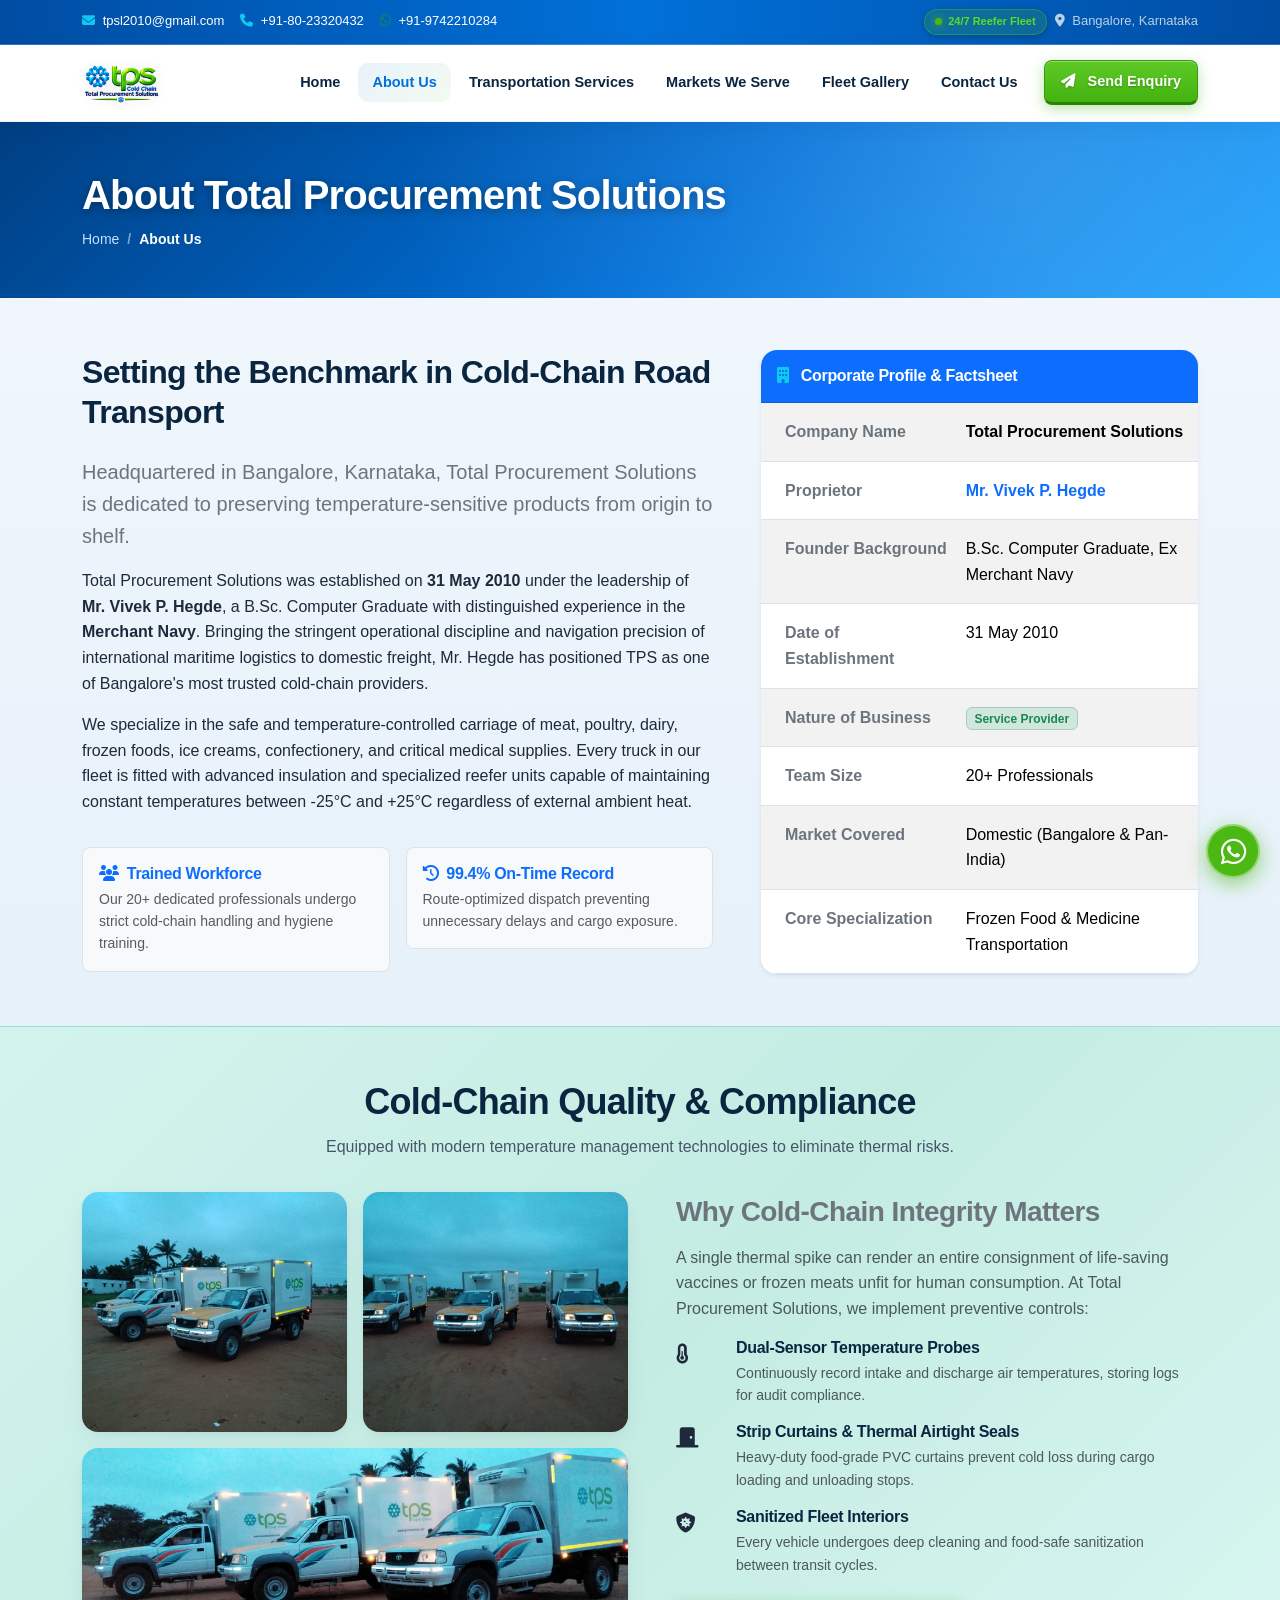
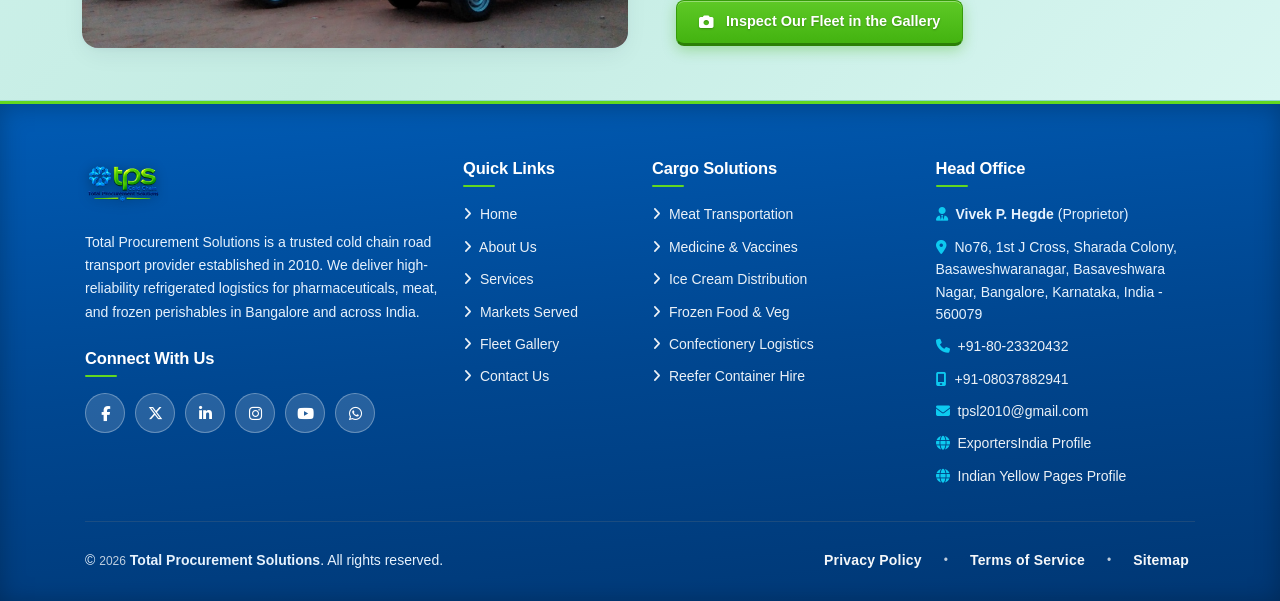
==== commit 3250fcd7: "responsive changes" ====
--- a/about.html
+++ b/about.html
@@ -326,10 +326,12 @@
                     <h6>Head Office</h6>
                     <ul class="mb-3">
                         <li><i class="fa-solid fa-user-tie text-info me-2"></i><strong>Vivek P. Hegde</strong> (Proprietor)</li>
-                        <li><i class="fa-solid fa-location-dot text-info me-2"></i>Bangalore, Karnataka, India</li>
+                        <li><i class="fa-solid fa-location-dot text-info me-2"></i>No76, 1st J Cross, Sharada Colony, Basaweshwaranagar, Basaveshwara Nagar, Bangalore, Karnataka, India - 560079</li>
                         <li><i class="fa-solid fa-phone text-info me-2"></i><a href="tel:+918023320432">+91-80-23320432</a></li>
-                        <li><i class="fa-solid fa-mobile-screen text-info me-2"></i><a href="tel:+919742210284">+91-9742210284</a></li>
+                        <li><i class="fa-solid fa-mobile-screen text-info me-2"></i><a href="tel:+9108037882941">+91-08037882941</a></li>
                         <li><i class="fa-solid fa-envelope text-info me-2"></i><a href="mailto:tpsl2010@gmail.com">tpsl2010@gmail.com</a></li>
+                        <li><i class="fa-solid fa-globe text-info me-2"></i><a href="https://www.exportersindia.com/total-procurement-solutions-bangalore/" target="_blank" rel="noopener">ExportersIndia Profile</a></li>
+                        <li><i class="fa-solid fa-globe text-info me-2"></i><a href="https://www.indianyellowpages.com/bangalore/total-procurement-solutions-basaveshwara-nagar-bangalore-806302/" target="_blank" rel="noopener">Indian Yellow Pages Profile</a></li>
                     </ul>
                 </div>
             </div>
@@ -417,6 +419,26 @@
         </div>
     </div>
 
+    <!-- Sticky Mobile Bottom Navigation Bar (Home, About Us, Fleet Gallery, Contact Us) -->
+    <nav class="tps-bottom-nav d-lg-none" aria-label="Mobile Bottom Navigation">
+        <a href="index.html" class="bottom-nav-item">
+            <i class="fa-solid fa-house"></i>
+            <span>Home</span>
+        </a>
+        <a href="about.html" class="bottom-nav-item active">
+            <i class="fa-solid fa-circle-info"></i>
+            <span>About Us</span>
+        </a>
+        <a href="gallery.html" class="bottom-nav-item">
+            <i class="fa-solid fa-images"></i>
+            <span>Fleet Gallery</span>
+        </a>
+        <a href="contact.html" class="bottom-nav-item">
+            <i class="fa-solid fa-headset"></i>
+            <span>Contact Us</span>
+        </a>
+    </nav>
+
     <!-- Local Handy Scripts -->
     <script src="js/bootstrap.bundle.min.js"></script>
     <script src="js/main.js"></script>
--- a/css/carousel.css
+++ b/css/carousel.css
@@ -38,19 +38,19 @@
 
 /* Slide background images */
 .slide-s1 {
-    background-image: url('../images/slide-1.jpg');
+    background-image: url('../images/Slide-1.png');
 }
 
 .slide-s2 {
-    background-image: url('../images/slide-2.jpg');
+    background-image: url('../images/Slide-2.png');
 }
 
 .slide-s3 {
-    background-image: url('../images/slide-3.jpg');
+    background-image: url('../images/Slide-3.png');
 }
 
 .slide-s4 {
-    background-image: url('../images/slide-4.jpg');
+    background-image: url('../images/Slide-4.png');
 }
 
 /* Content container */
@@ -288,3 +288,181 @@
         padding-bottom: 44px;
     }
 }
+
+/* ==========================================================================
+   Dedicated Mobile Hero Carousel (Single Truck on Pure White Background)
+   Strictly NO background color (pure white #ffffff) for seamless presentation
+   ========================================================================== */
+#heroMobile,
+.hero-mobile-carousel {
+    background: #ffffff !important;
+    position: relative;
+    padding: 20px 0 24px 0;
+    border-bottom: 1px solid #e2edf7;
+    overflow: hidden;
+}
+
+#heroMobile .carousel-inner {
+    background: #ffffff !important;
+}
+
+#heroMobile .carousel-item {
+    background: #ffffff !important;
+}
+
+.hero-mobile-slide {
+    background: #ffffff !important;
+    padding: 6px 12px;
+}
+
+.hero-mobile-truck-wrap {
+    background: #ffffff !important;
+    width: 100%;
+    max-width: 380px;
+    margin: 0 auto 16px auto;
+    display: flex;
+    justify-content: center;
+    align-items: center;
+    min-height: 180px;
+}
+
+.hero-mobile-truck-img {
+    max-height: 200px;
+    width: auto;
+    max-width: 100%;
+    object-fit: contain;
+    background: #ffffff !important;
+    filter: drop-shadow(0 12px 24px rgba(0, 75, 163, 0.15));
+    transition: transform 0.3s ease;
+}
+
+.hero-mobile-cap {
+    max-width: 480px;
+    margin: 0 auto;
+    text-align: center;
+}
+
+.hero-mobile-badge {
+    display: inline-flex;
+    align-items: center;
+    gap: 6px;
+    background: #eef6fd;
+    color: var(--primary);
+    border: 1px solid #cbe4fa;
+    padding: 5px 14px;
+    border-radius: 20px;
+    font-size: 11.5px;
+    font-weight: 700;
+    text-transform: uppercase;
+    letter-spacing: 0.5px;
+    margin-bottom: 12px;
+}
+
+.hero-mobile-badge i {
+    color: #4cb814;
+}
+
+.hero-mobile-title {
+    color: var(--secondary) !important;
+    font-size: clamp(21px, 5.6vw, 27px) !important;
+    font-weight: 900 !important;
+    line-height: 1.25;
+    margin-bottom: 10px;
+    letter-spacing: -0.02em;
+}
+
+.hero-mobile-text {
+    color: #475569 !important;
+    font-size: 14px;
+    line-height: 1.55;
+    margin-bottom: 18px;
+    max-width: 440px;
+    margin-left: auto;
+    margin-right: auto;
+}
+
+.hero-mobile-btns {
+    display: flex;
+    gap: 10px;
+    justify-content: center;
+    flex-wrap: wrap;
+    margin-bottom: 12px;
+}
+
+.hero-mobile-btns .btn {
+    padding: 10px 18px;
+    font-size: 13.5px;
+    font-weight: 700;
+    border-radius: 10px;
+    display: inline-flex;
+    align-items: center;
+    justify-content: center;
+}
+
+.hero-mobile-tags {
+    display: flex;
+    justify-content: center;
+    flex-wrap: wrap;
+    gap: 6px;
+    margin-top: 10px;
+}
+
+.hero-mobile-tag {
+    background: #f0f6fc;
+    border: 1px solid #d4e7f8;
+    color: #0050a8;
+    border-radius: 6px;
+    padding: 4px 9px;
+    font-size: 11px;
+    font-weight: 600;
+    display: inline-flex;
+    align-items: center;
+    gap: 5px;
+}
+
+.hero-mobile-tag i {
+    color: #4cb814;
+}
+
+/* Indicators for Mobile Hero */
+#heroMobile .carousel-indicators {
+    position: static;
+    margin: 16px auto 4px auto;
+    gap: 7px;
+}
+
+#heroMobile .carousel-indicators button {
+    width: 22px;
+    height: 4px;
+    border-radius: 3px;
+    background-color: #cbd5e1;
+    border: none;
+    opacity: 0.7;
+    transition: all 0.25s ease;
+}
+
+#heroMobile .carousel-indicators button.active {
+    width: 36px;
+    background-color: var(--primary);
+    opacity: 1;
+}
+
+#heroMobile .carousel-control-prev,
+#heroMobile .carousel-control-next {
+    width: 38px;
+    height: 38px;
+    background: rgba(255, 255, 255, 0.95);
+    border: 1px solid #cfe2f3;
+    border-radius: 50%;
+    top: 25%;
+    opacity: 0.9;
+    box-shadow: 0 4px 12px rgba(0, 0, 0, 0.1);
+    margin: 0 6px;
+}
+
+#heroMobile .carousel-control-prev-icon,
+#heroMobile .carousel-control-next-icon {
+    filter: invert(36%) sepia(91%) saturate(2314%) hue-rotate(193deg) brightness(91%) contrast(104%);
+    width: 16px;
+    height: 16px;
+}
--- a/css/style.css
+++ b/css/style.css
@@ -344,15 +344,27 @@
 .sec {
     padding: 52px 0;
     position: relative;
-    background: #ffffff !important;
+    background: linear-gradient(180deg, #f0f6fc 0%, #e6f1fa 100%) !important;
     color: var(--body-text) !important;
 }
 
-.sec.alt {
+.sec.alt,
+.sect-alt,
+.cargo-handling-sec {
     padding: 52px 0;
-    background: var(--ice) !important;
-    border-top: 1px solid var(--ice-border);
-    border-bottom: 1px solid var(--ice-border);
+    position: relative;
+    background: linear-gradient(135deg, #d3f4ee 0%, #c4ece3 50%, #d8f6f1 100%) !important;
+    border-top: 1px solid rgba(0, 168, 150, 0.25) !important;
+    border-bottom: 1px solid rgba(0, 168, 150, 0.28) !important;
+    color: var(--body-text) !important;
+}
+
+.fleet-trucks-sec {
+    padding: 52px 0;
+    position: relative;
+    background: linear-gradient(135deg, #05d9e0 0%, #07885b 50%, #def2fa 100%) !important;;
+    border-top: 1px solid rgba(0, 112, 216, 0.18) !important;
+    border-bottom: 1px solid rgba(76, 184, 20, 0.22) !important;
     color: var(--body-text) !important;
 }
 
@@ -549,13 +561,19 @@
     position: relative;
     height: 230px;
     overflow: hidden;
-    background: #dbe7f2;
+    background: #ffffff !important;
+    display: flex;
+    align-items: center;
+    justify-content: center;
+    padding: 10px;
+    border-bottom: 1px solid #eef3f8;
 }
 
 .truck-img-wrapper img {
     width: 100% !important;
     height: 100% !important;
-    object-fit: cover !important;
+    object-fit: contain !important;
+    background: #ffffff !important;
     display: block !important;
     opacity: 1 !important;
     visibility: visible !important;
@@ -639,13 +657,19 @@
     overflow: hidden;
     box-shadow: var(--shadow-lg);
     position: relative;
-    background: #e2ecf5;
+    background: #ffffff !important;
+    border: 1px solid #dbe7f2;
+    display: flex;
+    align-items: center;
+    justify-content: center;
 }
 
 .about-spotlight-img img {
     width: 100% !important;
     height: 380px !important;
-    object-fit: cover !important;
+    object-fit: contain !important;
+    background: #ffffff !important;
+    padding: 12px;
     display: block !important;
     opacity: 1 !important;
     visibility: visible !important;
@@ -694,11 +718,11 @@
    "Why Partner With Us" Section - Upgraded High-Impact Design
    -------------------------------------------------------------------------- */
 .why-partner-section {
-    background: linear-gradient(180deg, #f7fbfe 0%, #eef6fd 50%, #f7fbfe 100%) !important;
+    background: linear-gradient(160deg, #f0f9ef 0%, #e6f6e5 50%, #eef8ed 100%) !important;
     padding: 60px 0;
     position: relative;
-    border-top: 1px solid #d8e8f8;
-    border-bottom: 1px solid #d8e8f8;
+    border-top: 1px solid rgba(76, 184, 20, 0.28) !important;
+    border-bottom: 1px solid rgba(76, 184, 20, 0.32) !important;
 }
 
 .why-partner-pill-badge {
@@ -1427,3 +1451,72 @@
     box-shadow: 0 0 0 3px rgba(0, 112, 216, 0.2);
     outline: none;
 }
+
+/* ==========================================================================
+   Sticky Mobile Bottom Navigation Bar (Home, About Us, Fleet Gallery, Contact)
+   ========================================================================== */
+.tps-bottom-nav {
+    position: fixed;
+    bottom: 0;
+    left: 0;
+    right: 0;
+    z-index: 1040;
+    background: rgba(255, 255, 255, 0.97);
+    backdrop-filter: blur(14px);
+    -webkit-backdrop-filter: blur(14px);
+    border-top: 1px solid rgba(0, 112, 216, 0.18);
+    box-shadow: 0 -4px 20px rgba(10, 37, 64, 0.08);
+    display: flex;
+    justify-content: space-around;
+    align-items: center;
+    padding: 7px 8px calc(7px + env(safe-area-inset-bottom, 0px)) 8px;
+}
+
+.bottom-nav-item {
+    display: flex;
+    flex-direction: column;
+    align-items: center;
+    justify-content: center;
+    text-decoration: none;
+    color: #64748b;
+    font-size: 11px;
+    font-weight: 600;
+    transition: all 0.2s cubic-bezier(0.16, 1, 0.3, 1);
+    padding: 4px 10px;
+    border-radius: 10px;
+    min-width: 68px;
+    position: relative;
+}
+
+.bottom-nav-item i {
+    font-size: 18px;
+    margin-bottom: 2px;
+    transition: transform 0.2s ease, color 0.2s ease;
+}
+
+.bottom-nav-item:hover,
+.bottom-nav-item.active {
+    color: var(--primary) !important;
+}
+
+.bottom-nav-item.active i {
+    color: var(--primary) !important;
+    transform: scale(1.15);
+}
+
+.bottom-nav-item.active span {
+    font-weight: 800;
+    color: var(--primary) !important;
+}
+
+.bottom-nav-item.active::after {
+    content: "";
+    position: absolute;
+    bottom: -2px;
+    left: 50%;
+    transform: translateX(-50%);
+    width: 20px;
+    height: 3px;
+    background: var(--accent);
+    border-radius: 3px;
+}
--- a/css/responsive.css
+++ b/css/responsive.css
@@ -194,11 +194,11 @@
    "Why Partner With Us" Section - Bento-Style 3D Cards
    -------------------------------------------------------------------------- */
 .why-partner-section {
-    background: linear-gradient(180deg, #f7fbfe 0%, #eef6fd 50%, #f7fbfe 100%) !important;
+    background: linear-gradient(160deg, #f0f9ef 0%, #e6f6e5 50%, #eef8ed 100%) !important;
     padding: 60px 0;
     position: relative;
-    border-top: 1px solid #d8e8f8;
-    border-bottom: 1px solid #d8e8f8;
+    border-top: 1px solid rgba(76, 184, 20, 0.28) !important;
+    border-bottom: 1px solid rgba(76, 184, 20, 0.32) !important;
 }
 
 .why-partner-pill-badge {
@@ -514,10 +514,23 @@
     }
 
     .sec {
+        background: linear-gradient(180deg, #f0f6fc 0%, #e6f1fa 100%) !important;
         padding: 38px 0;
     }
 
-    .sec.alt {
+    .sec.alt,
+    .sect-alt,
+    .cargo-handling-sec {
+        background: linear-gradient(135deg, #d3f4ee 0%, #c4ece3 50%, #d8f6f1 100%) !important;
+        border-top: 1px solid rgba(0, 168, 150, 0.25) !important;
+        border-bottom: 1px solid rgba(0, 168, 150, 0.28) !important;
+        padding: 38px 0;
+    }
+
+    .fleet-trucks-sec {
+        background: linear-gradient(135deg, #05d9e0 0%, #07885b 50%, #def2fa 100%) !important;
+        border-top: 1px solid rgba(0, 112, 216, 0.18) !important;
+        border-bottom: 1px solid rgba(76, 184, 20, 0.22) !important;
         padding: 38px 0;
     }
 
@@ -525,7 +538,21 @@
         margin-bottom: 24px;
     }
 
+    .truck-img-wrapper {
+        background: #ffffff !important;
+        height: 200px !important;
+        padding: 8px !important;
+    }
+
+    .truck-img-wrapper img {
+        object-fit: contain !important;
+        background: #ffffff !important;
+    }
+
     .why-partner-section {
+        background: linear-gradient(160deg, #f0f9ef 0%, #e6f6e5 50%, #eef8ed 100%) !important;
+        border-top: 1px solid rgba(76, 184, 20, 0.28) !important;
+        border-bottom: 1px solid rgba(76, 184, 20, 0.32) !important;
         padding: 38px 0;
     }
 
@@ -656,10 +683,14 @@
         white-space: nowrap;
     }
 
-    /* Mobile Floating Action Group */
+    /* Mobile Floating Action Group (Positioned above sticky bottom nav bar) */
+    body {
+        padding-bottom: calc(62px + env(safe-area-inset-bottom, 0px)) !important;
+    }
+
     .floating-actions-group {
         right: 16px !important;
-        bottom: max(18px, calc(16px + env(safe-area-inset-bottom))) !important;
+        bottom: max(76px, calc(70px + env(safe-area-inset-bottom))) !important;
         gap: 10px;
     }
 
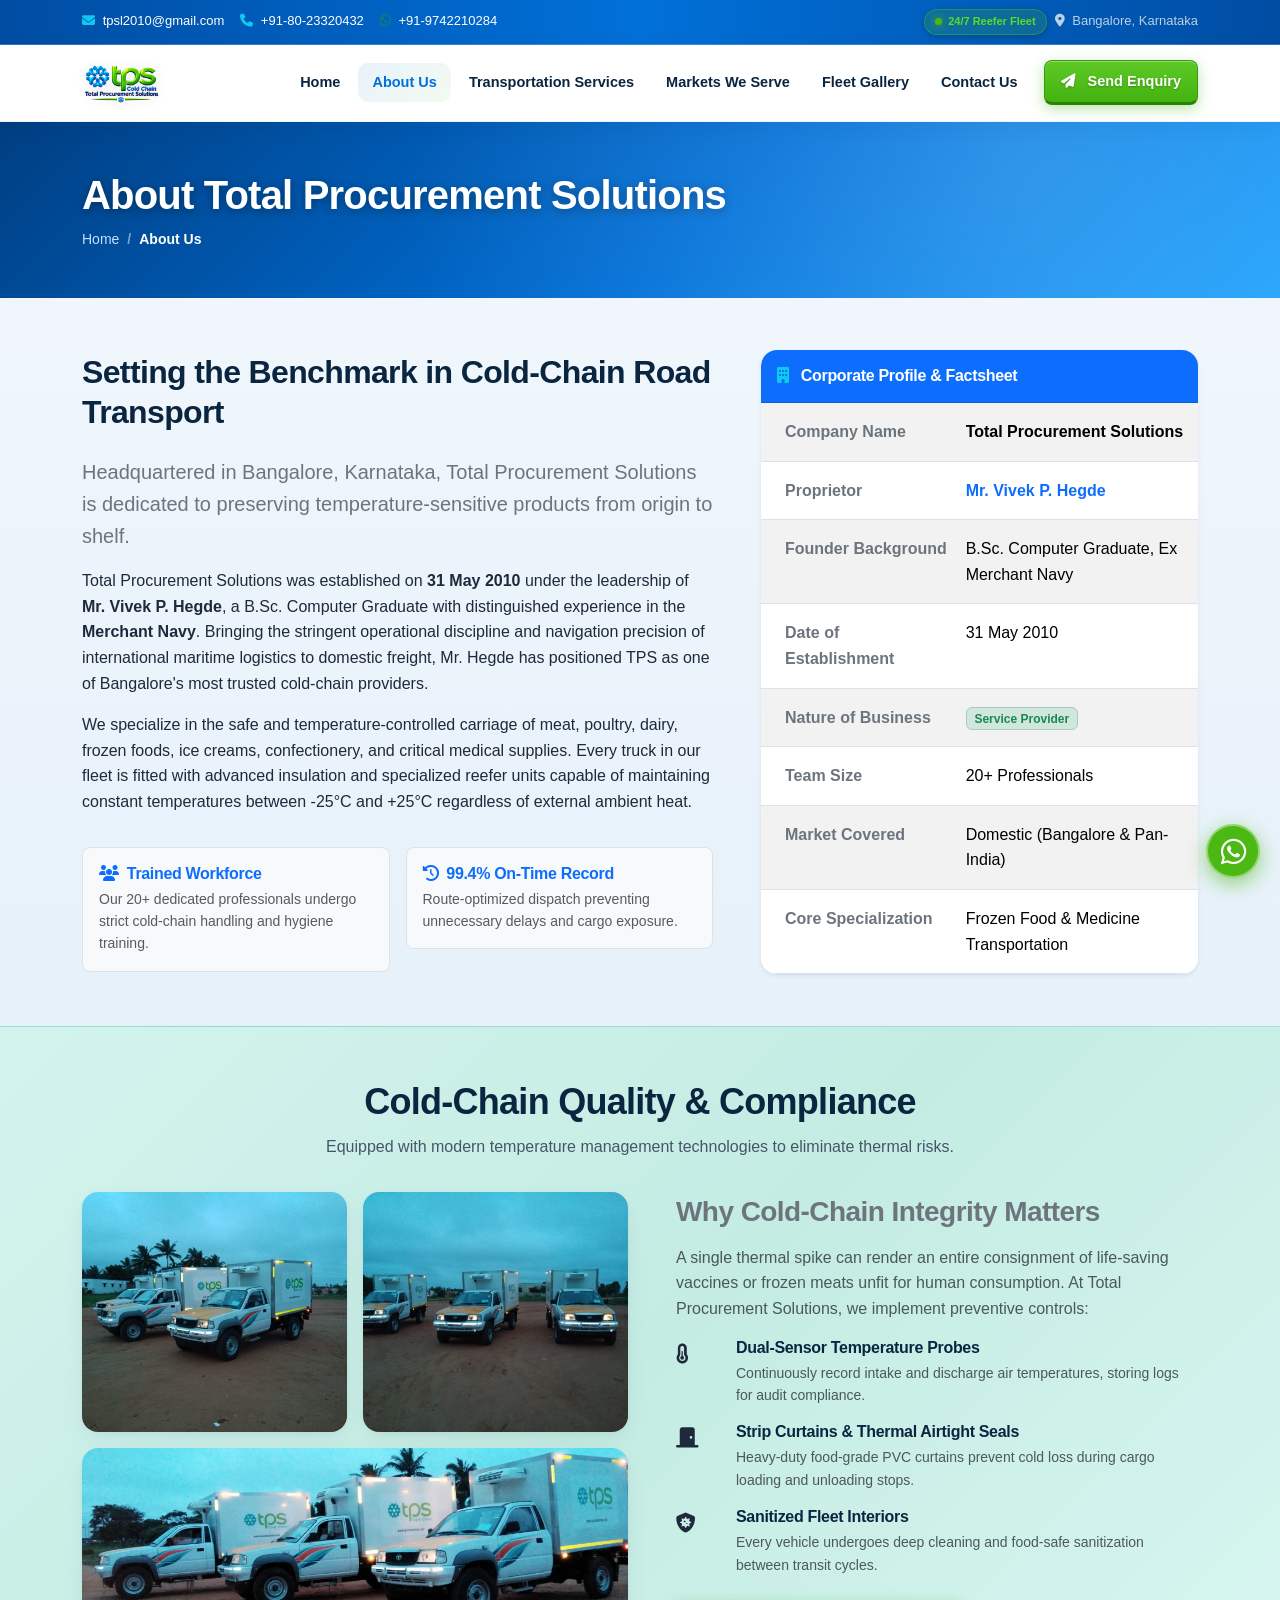
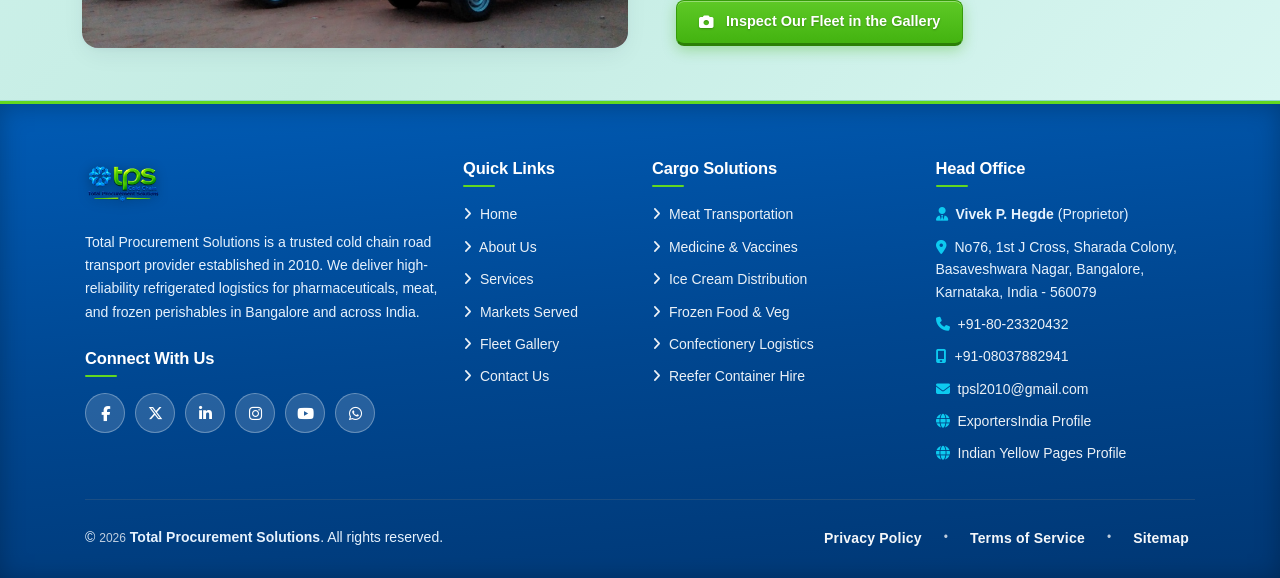
==== commit 9b15fb22: "address updated" ====
--- a/about.html
+++ b/about.html
@@ -326,7 +326,7 @@
                     <h6>Head Office</h6>
                     <ul class="mb-3">
                         <li><i class="fa-solid fa-user-tie text-info me-2"></i><strong>Vivek P. Hegde</strong> (Proprietor)</li>
-                        <li><i class="fa-solid fa-location-dot text-info me-2"></i>No76, 1st J Cross, Sharada Colony, Basaweshwaranagar, Basaveshwara Nagar, Bangalore, Karnataka, India - 560079</li>
+                        <li><i class="fa-solid fa-location-dot text-info me-2"></i>No76, 1st J Cross, Sharada Colony, Basaveshwara Nagar, Bangalore, Karnataka, India - 560079</li>
                         <li><i class="fa-solid fa-phone text-info me-2"></i><a href="tel:+918023320432">+91-80-23320432</a></li>
                         <li><i class="fa-solid fa-mobile-screen text-info me-2"></i><a href="tel:+9108037882941">+91-08037882941</a></li>
                         <li><i class="fa-solid fa-envelope text-info me-2"></i><a href="mailto:tpsl2010@gmail.com">tpsl2010@gmail.com</a></li>
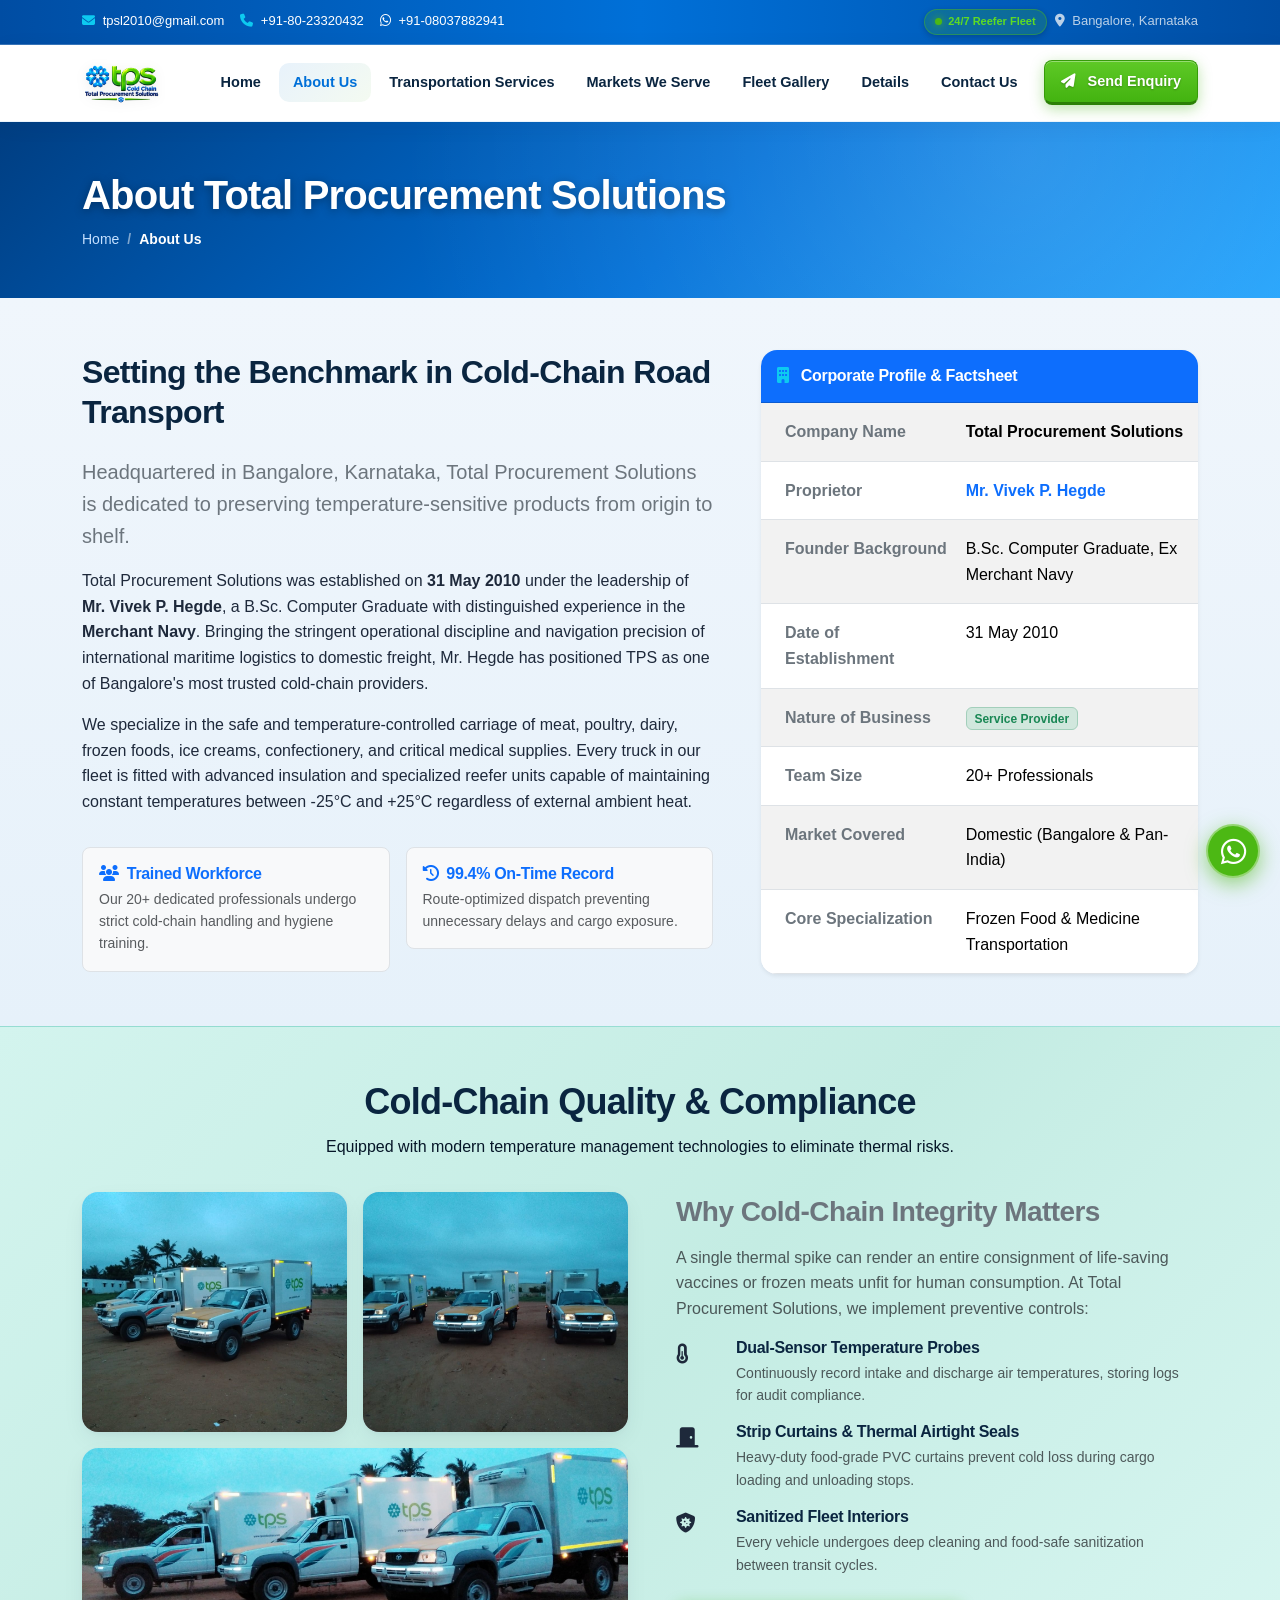
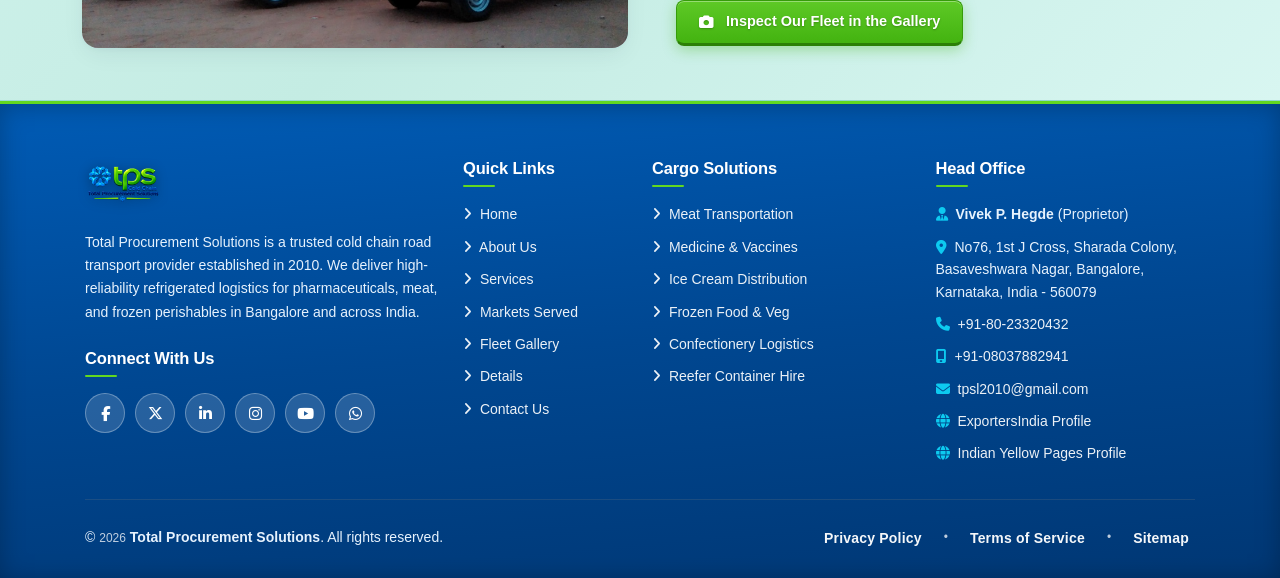
==== commit 809cd8a0: "adding details page" ====
--- a/about.html
+++ b/about.html
@@ -79,7 +79,7 @@
             <div class="d-flex flex-wrap align-items-center gap-3">
                 <span><i class="fa-solid fa-envelope text-info me-1"></i> <a href="mailto:tpsl2010@gmail.com">tpsl2010@gmail.com</a></span>
                 <span><i class="fa-solid fa-phone text-info me-1"></i> <a href="tel:+918023320432">+91-80-23320432</a></span>
-                <span><i class="fa-brands fa-whatsapp text-success me-1"></i> <a href="https://api.whatsapp.com/send?phone=919742210284" target="_blank">+91-9742210284</a></span>
+                <span><i class="fa-brands fa-whatsapp text-white me-1"></i> <a href="https://api.whatsapp.com/send?phone=9108037882941" target="_blank">+91-08037882941</a></span>
             </div>
             <div class="d-flex align-items-center gap-2">
                 <span class="badge-live"><span class="dot"></span> 24/7 Reefer Fleet</span>
@@ -104,6 +104,7 @@
                     <li class="nav-item"><a class="nav-link" href="services.html"><i class="fa-solid fa-truck-fast me-2 text-primary d-lg-none"></i>Transportation Services</a></li>
                     <li class="nav-item"><a class="nav-link" href="markets.html"><i class="fa-solid fa-route me-2 text-primary d-lg-none"></i>Markets We Serve</a></li>
                     <li class="nav-item"><a class="nav-link" href="gallery.html"><i class="fa-solid fa-images me-2 text-primary d-lg-none"></i>Fleet Gallery</a></li>
+                    <li class="nav-item"><a class="nav-link" href="details.html"><i class="fa-solid fa-clipboard-list me-2 text-primary d-lg-none"></i>Details</a></li>
                     <li class="nav-item"><a class="nav-link" href="contact.html"><i class="fa-solid fa-headset me-2 text-primary d-lg-none"></i>Contact Us</a></li>
                     <li class="nav-item nav-item-btn ms-lg-2 mt-2 mt-lg-0">
                         <button class="btn btn-tps btn-sm px-3" data-bs-toggle="modal" data-bs-target="#enquiryModal">
@@ -304,6 +305,7 @@
                         <li><a href="services.html"><i class="fa-solid fa-angle-right me-1"></i> Services</a></li>
                         <li><a href="markets.html"><i class="fa-solid fa-angle-right me-1"></i> Markets Served</a></li>
                         <li><a href="gallery.html"><i class="fa-solid fa-angle-right me-1"></i> Fleet Gallery</a></li>
+                        <li><a href="details.html"><i class="fa-solid fa-angle-right me-1"></i> Details</a></li>
                         <li><a href="contact.html"><i class="fa-solid fa-angle-right me-1"></i> Contact Us</a></li>
                     </ul>
                 </div>
@@ -429,6 +431,10 @@
             <i class="fa-solid fa-circle-info"></i>
             <span>About Us</span>
         </a>
+        <a href="details.html" class="bottom-nav-item">
+            <i class="fa-solid fa-clipboard-list"></i>
+            <span>Details</span>
+        </a>
         <a href="gallery.html" class="bottom-nav-item">
             <i class="fa-solid fa-images"></i>
             <span>Fleet Gallery</span>
--- a/css/style.css
+++ b/css/style.css
@@ -362,7 +362,7 @@
 .fleet-trucks-sec {
     padding: 52px 0;
     position: relative;
-    background: linear-gradient(135deg, #05d9e0 0%, #07885b 50%, #def2fa 100%) !important;;
+    background: linear-gradient(135deg, #0050a8 0%, #0070d8 50%, #004593 100%) !important;
     border-top: 1px solid rgba(0, 112, 216, 0.18) !important;
     border-bottom: 1px solid rgba(76, 184, 20, 0.22) !important;
     color: var(--body-text) !important;
@@ -384,7 +384,8 @@
 
 .sec-head p {
     font-size: 16px;
-    color: var(--muted-text) !important;
+    font-weight: 300;
+    color: var(--secondary-dark) !important;
     margin: 0;
     line-height: 1.6;
 }
--- a/css/responsive.css
+++ b/css/responsive.css
@@ -528,7 +528,7 @@
     }
 
     .fleet-trucks-sec {
-        background: linear-gradient(135deg, #05d9e0 0%, #07885b 50%, #def2fa 100%) !important;
+        background: linear-gradient(135deg, #0050a8 0%, #0070d8 50%, #004593 100%) !important;
         border-top: 1px solid rgba(0, 112, 216, 0.18) !important;
         border-bottom: 1px solid rgba(76, 184, 20, 0.22) !important;
         padding: 38px 0;
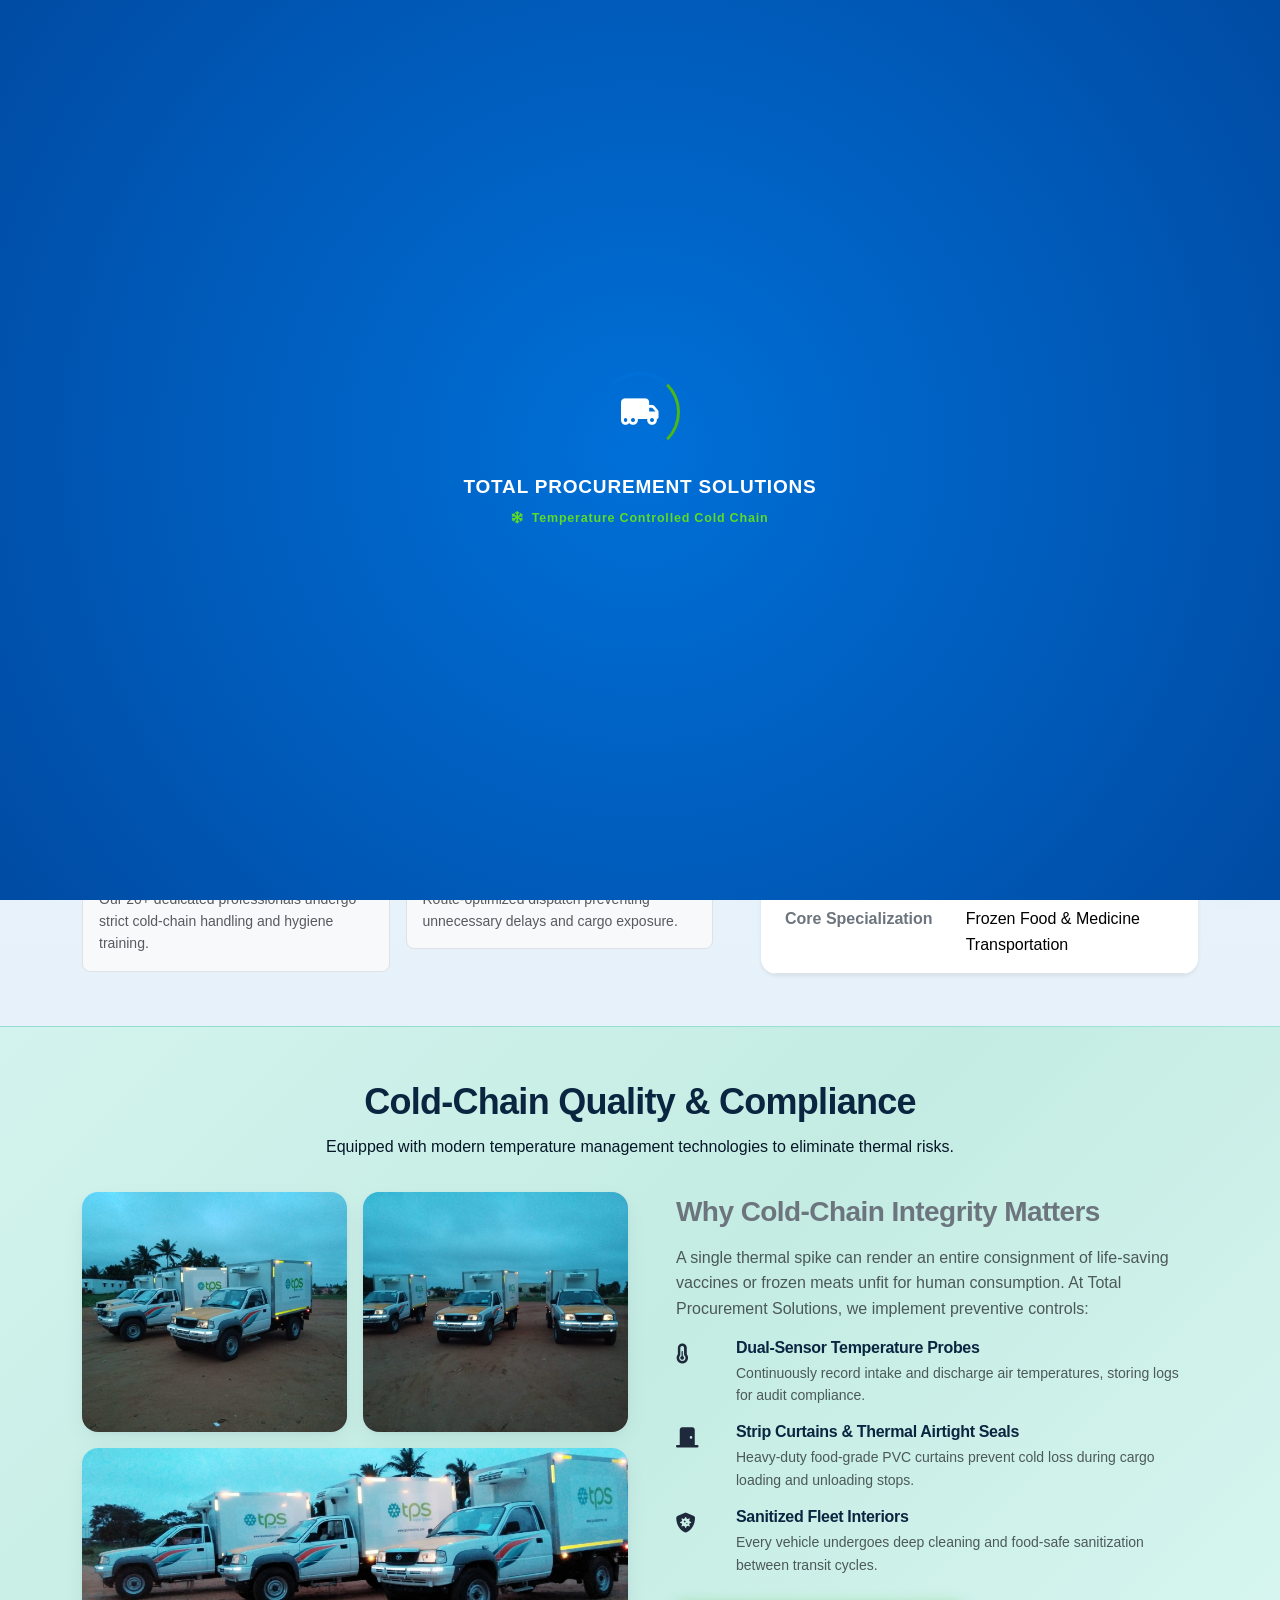
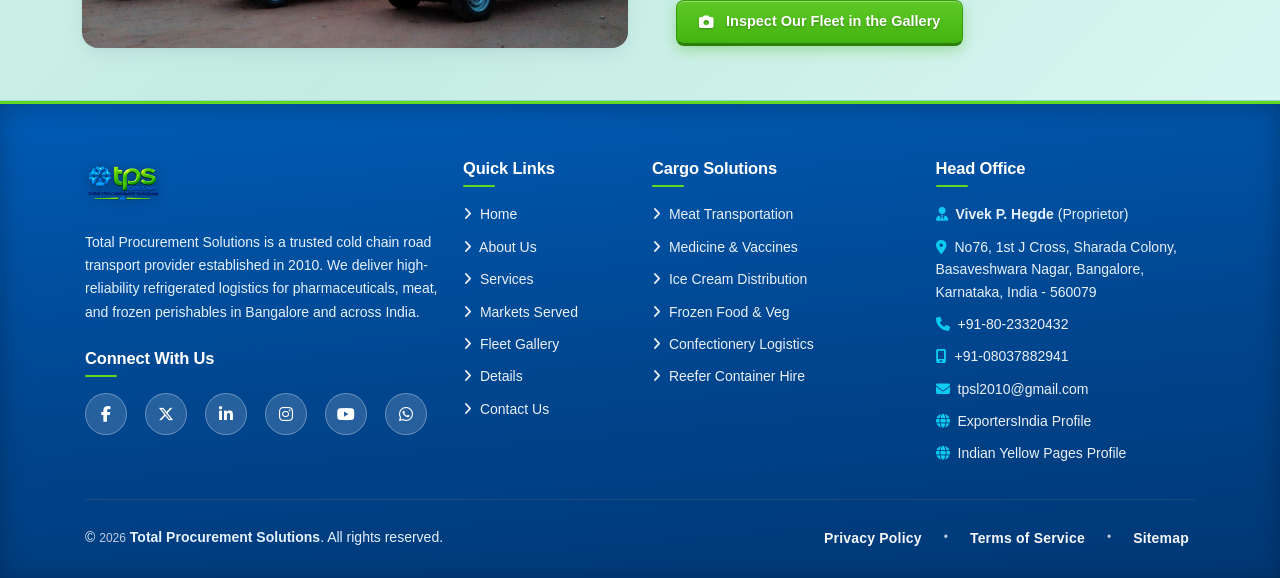
==== commit 14d4a1a4: "fav icon changed" ====
--- a/about.html
+++ b/about.html
@@ -51,6 +51,12 @@
       }
     }
     </script>
+
+        <!-- Favicon / Brand Logo Icon (Icon Only, No Text) -->
+    <link rel="icon" type="image/png" sizes="32x32" href="images/favicon-32x32.png">
+    <link rel="icon" type="image/png" href="images/favicon.png">
+    <link rel="apple-touch-icon" sizes="180x180" href="images/apple-touch-icon.png">
+    <link rel="shortcut icon" href="favicon.ico">
 
     <!-- Local Handy CSS Dependencies -->
     <link href="css/bootstrap.min.css" rel="stylesheet">
@@ -343,11 +349,11 @@
             <div class="d-flex flex-wrap justify-content-between align-items-center gap-3 small footer-bottom-bar">
                 <p class="mb-0 copyright-text">© <span id="yr">2026</span> <strong>Total Procurement Solutions</strong>. All rights reserved.</p>
                 <div class="d-flex gap-3 footer-legal-links">
-                    <a href="about.html" class="legal-link">Privacy Policy</a>
+                    <a href="privacy-policy.html" class="legal-link">Privacy Policy</a>
                     <span class="legal-sep">•</span>
-                    <a href="about.html" class="legal-link">Terms of Service</a>
+                    <a href="terms-of-service.html" class="legal-link">Terms of Service</a>
                     <span class="legal-sep">•</span>
-                    <a href="contact.html" class="legal-link">Sitemap</a>
+                    <a href="sitemap.html" class="legal-link">Sitemap</a>
                 </div>
             </div>
         </div>
--- a/css/style.css
+++ b/css/style.css
@@ -1224,35 +1224,112 @@
 .footer-social-wrap {
     display: flex;
     flex-wrap: wrap;
-    gap: 10px;
+    align-items: center;
+    gap: 14px;
     margin-top: 16px;
     margin-bottom: 20px;
 }
 
-.social-icon-btn {
-    width: 40px;
-    height: 40px;
+.social-icon-btn,
+.social-btn {
+    width: 42px;
+    height: 42px;
     border-radius: 50%;
     background: rgba(255, 255, 255, 0.15);
     color: #ffffff !important;
-    display: grid;
-    place-items: center;
-    font-size: 15px;
+    display: inline-flex;
+    align-items: center;
+    justify-content: center;
+    font-size: 16px;
     border: 1px solid rgba(255, 255, 255, 0.3);
     transition: var(--transition);
-}
-
-.social-icon-btn:hover {
+    text-decoration: none !important;
+    margin-right: 4px;
+}
+
+.social-icon-btn:last-child,
+.social-btn:last-child {
+    margin-right: 0;
+}
+
+.social-icon-btn:hover,
+.social-btn:hover {
     transform: translateY(-3px) scale(1.08);
     box-shadow: 0 6px 16px rgba(0, 0, 0, 0.35);
-}
-
-.social-icon-btn.fb:hover { background: #1877f2; border-color: #1877f2; }
-.social-icon-btn.tw:hover { background: #1da1f2; border-color: #1da1f2; }
-.social-icon-btn.in:hover { background: #0077b5; border-color: #0077b5; }
-.social-icon-btn.ig:hover { background: linear-gradient(45deg, #f09433, #e6683c, #dc2743, #cc2366, #bc1888); border-color: transparent; }
-.social-icon-btn.yt:hover { background: #ff0000; border-color: #ff0000; }
-.social-icon-btn.wa:hover { background: #4cb814; border-color: #4cb814; }
+    color: #ffffff !important;
+    background: rgba(255, 255, 255, 0.25);
+}
+
+.social-icon-btn i,
+.social-btn i,
+.footer-social-wrap a i,
+.footer-social-wrap i {
+    color: #ffffff !important;
+    font-size: 16px;
+    line-height: 1;
+}
+
+.social-icon-btn.fb:hover, .social-btn.fb:hover { background: #1877f2; border-color: #1877f2; color: #ffffff !important; }
+.social-icon-btn.tw:hover, .social-btn.tw:hover { background: #1da1f2; border-color: #1da1f2; color: #ffffff !important; }
+.social-icon-btn.in:hover, .social-btn.in:hover { background: #0077b5; border-color: #0077b5; color: #ffffff !important; }
+.social-icon-btn.ig:hover, .social-btn.ig:hover { background: linear-gradient(45deg, #f09433, #e6683c, #dc2743, #cc2366, #bc1888); border-color: transparent; color: #ffffff !important; }
+.social-icon-btn.yt:hover, .social-btn.yt:hover { background: #ff0000; border-color: #ff0000; color: #ffffff !important; }
+.social-icon-btn.wa:hover, .social-btn.wa:hover { background: #25D366; border-color: #25D366; color: #ffffff !important; }
+.social-icon-btn.mail:hover, .social-btn.mail:hover { background: #0284c7; border-color: #0284c7; color: #ffffff !important; }
+.social-icon-btn.phone:hover, .social-btn.phone:hover { background: #16a34a; border-color: #16a34a; color: #ffffff !important; }
+
+/* --------------------------------------------------------------------------
+   Footer Direct Contact Icons (No Box, Pure White, Spaced)
+   -------------------------------------------------------------------------- */
+.footer-contact-icons {
+    display: flex;
+    align-items: center;
+    gap: 24px;
+    margin-top: 14px;
+    margin-bottom: 20px;
+}
+
+.footer-raw-icon {
+    display: inline-flex;
+    align-items: center;
+    justify-content: center;
+    color: #ffffff !important;
+    text-decoration: none !important;
+    background: transparent !important;
+    background-color: transparent !important;
+    border: none !important;
+    outline: none !important;
+    box-shadow: none !important;
+    border-radius: 0 !important;
+    padding: 0 !important;
+    margin-right: 6px;
+    transition: transform 0.2s ease, opacity 0.2s ease;
+    opacity: 0.92;
+}
+
+.footer-raw-icon:last-child {
+    margin-right: 0;
+}
+
+.footer-raw-icon i {
+    color: #ffffff !important;
+    font-size: 21px;
+    line-height: 1;
+    display: inline-block;
+}
+
+.footer-raw-icon:hover {
+    color: #ffffff !important;
+    opacity: 1;
+    transform: translateY(-2px) scale(1.15);
+    background: transparent !important;
+    border: none !important;
+    box-shadow: none !important;
+}
+
+.footer-raw-icon:hover i {
+    color: #ffffff !important;
+}
 
 /* --------------------------------------------------------------------------
    CRITICAL REQUIREMENT: Privacy Policy, Terms of Service, Sitemap in PURE WHITE
@@ -1360,6 +1437,28 @@
 
 .gallery-item-wrap:hover img {
     transform: scale(1.08);
+}
+
+/* Studio PNG Truck Cards inside Inspection Grids */
+.gallery-item-wrap.fleet-inspect-card {
+    background: #ffffff !important;
+    border: 1px solid var(--border-color);
+    height: 195px;
+    padding: 10px;
+    display: flex;
+    align-items: center;
+    justify-content: center;
+}
+
+.gallery-item-wrap.fleet-inspect-card img {
+    width: 100% !important;
+    height: 100% !important;
+    object-fit: contain !important;
+    background: #ffffff !important;
+}
+
+.gallery-item-wrap.fleet-inspect-card:hover img {
+    transform: scale(1.04);
 }
 
 .gallery-item-overlay {
@@ -1483,9 +1582,11 @@
     font-size: 11px;
     font-weight: 600;
     transition: all 0.2s cubic-bezier(0.16, 1, 0.3, 1);
-    padding: 4px 10px;
+    padding: 4px 4px;
     border-radius: 10px;
-    min-width: 68px;
+    min-width: 0;
+    flex: 1 1 0;
+    white-space: nowrap;
     position: relative;
 }
 
@@ -1521,3 +1622,277 @@
     background: var(--accent);
     border-radius: 3px;
 }
+
+
+/* ==========================================================================
+   Privacy Policy & Terms of Service Styles
+   ========================================================================== */
+.policy-wrap {
+    background: #ffffff;
+    border: 1px solid var(--border-color);
+    border-radius: var(--radius-md);
+    box-shadow: var(--shadow-md);
+    padding: 38px 42px;
+}
+
+.policy-toc-card {
+    background: #ffffff;
+    border: 1px solid var(--border-color);
+    border-radius: var(--radius-md);
+    box-shadow: var(--shadow-sm);
+    padding: 24px;
+    position: sticky;
+    top: 96px;
+    z-index: 10;
+}
+
+.policy-toc-card h6 {
+    font-size: 15px;
+    font-weight: 800;
+    color: var(--secondary);
+    text-transform: uppercase;
+    letter-spacing: 0.5px;
+    margin-bottom: 16px;
+    padding-bottom: 10px;
+    border-bottom: 2px solid var(--ice-border);
+}
+
+.policy-toc-list {
+    list-style: none;
+    padding: 0;
+    margin: 0;
+    display: flex;
+    flex-direction: column;
+    gap: 8px;
+}
+
+.policy-toc-link {
+    display: flex;
+    align-items: center;
+    gap: 10px;
+    padding: 8px 12px;
+    font-size: 13.5px;
+    font-weight: 600;
+    color: var(--muted-text);
+    text-decoration: none;
+    border-radius: 8px;
+    transition: var(--transition);
+}
+
+.policy-toc-link:hover,
+.policy-toc-link.active {
+    background: #eaf4fd;
+    color: var(--primary) !important;
+    transform: translateX(3px);
+}
+
+.policy-section {
+    scroll-margin-top: 100px;
+    margin-bottom: 36px;
+    padding-bottom: 30px;
+    border-bottom: 1px solid #edf2f7;
+}
+
+.policy-section:last-child {
+    border-bottom: none;
+    margin-bottom: 0;
+    padding-bottom: 0;
+}
+
+.policy-section h3 {
+    font-size: 22px;
+    font-weight: 800;
+    color: var(--secondary);
+    margin-bottom: 14px;
+    display: flex;
+    align-items: center;
+    gap: 12px;
+}
+
+.policy-section h3 .sec-num {
+    display: inline-flex;
+    align-items: center;
+    justify-content: center;
+    width: 32px;
+    height: 32px;
+    border-radius: 8px;
+    background: linear-gradient(135deg, var(--primary), var(--primary-dark));
+    color: #ffffff;
+    font-size: 14px;
+    font-weight: 700;
+    flex-shrink: 0;
+}
+
+.policy-section p {
+    font-size: 15px;
+    line-height: 1.75;
+    color: var(--body-text);
+    margin-bottom: 14px;
+}
+
+.policy-box-highlight {
+    background: linear-gradient(135deg, #f0f7ff 0%, #e6f3ff 100%);
+    border-left: 4px solid var(--primary);
+    border-radius: 0 12px 12px 0;
+    padding: 18px 22px;
+    margin: 20px 0;
+}
+
+.policy-box-warning {
+    background: linear-gradient(135deg, #fffbf0 0%, #fff7e6 100%);
+    border-left: 4px solid #f59e0b;
+    border-radius: 0 12px 12px 0;
+    padding: 18px 22px;
+    margin: 20px 0;
+}
+
+.policy-badge-pill {
+    display: inline-flex;
+    align-items: center;
+    gap: 6px;
+    font-size: 12.5px;
+    font-weight: 700;
+    padding: 6px 14px;
+    border-radius: 30px;
+    background: #e6f4ea;
+    color: #137333;
+    border: 1px solid #ceead6;
+}
+
+.policy-meta-bar {
+    display: flex;
+    flex-wrap: wrap;
+    align-items: center;
+    gap: 14px;
+    padding: 14px 20px;
+    background: #f8fafc;
+    border-radius: 12px;
+    border: 1px solid var(--border-color);
+    margin-bottom: 28px;
+}
+
+/* ==========================================================================
+   Sitemap Styles
+   ========================================================================== */
+.sitemap-card {
+    background: #ffffff;
+    border: 1px solid var(--border-color);
+    border-radius: var(--radius-md);
+    box-shadow: var(--shadow-sm);
+    padding: 26px 24px;
+    height: 100%;
+    display: flex;
+    flex-direction: column;
+    transition: var(--transition);
+    position: relative;
+    overflow: hidden;
+}
+
+.sitemap-card::before {
+    content: '';
+    position: absolute;
+    top: 0;
+    left: 0;
+    right: 0;
+    height: 4px;
+    background: linear-gradient(90deg, var(--primary), var(--accent));
+}
+
+.sitemap-card:hover {
+    transform: translateY(-4px);
+    box-shadow: var(--shadow-hover);
+    border-color: #a4d2fb;
+}
+
+.sitemap-header {
+    display: flex;
+    align-items: center;
+    justify-content: space-between;
+    gap: 12px;
+    margin-bottom: 18px;
+    padding-bottom: 12px;
+    border-bottom: 2px solid var(--ice-border);
+}
+
+.sitemap-header h4 {
+    font-size: 18px;
+    font-weight: 800;
+    color: var(--secondary);
+    margin: 0;
+    display: flex;
+    align-items: center;
+    gap: 10px;
+}
+
+.sitemap-header .sitemap-count {
+    font-size: 12px;
+    font-weight: 700;
+    background: #eaf4fd;
+    color: var(--primary);
+    padding: 3px 9px;
+    border-radius: 12px;
+}
+
+.sitemap-list {
+    list-style: none;
+    padding: 0;
+    margin: 0;
+    display: flex;
+    flex-direction: column;
+    gap: 12px;
+    flex-grow: 1;
+}
+
+.sitemap-item {
+    display: flex;
+    flex-direction: column;
+    gap: 2px;
+}
+
+.sitemap-link {
+    display: inline-flex;
+    align-items: center;
+    gap: 8px;
+    font-size: 15px;
+    font-weight: 700;
+    color: var(--primary);
+    text-decoration: none;
+    transition: var(--transition);
+}
+
+.sitemap-link:hover {
+    color: var(--primary-dark) !important;
+    text-decoration: underline;
+    transform: translateX(3px);
+}
+
+.sitemap-desc {
+    font-size: 12.5px;
+    color: var(--muted-text);
+    margin: 0;
+    padding-left: 20px;
+}
+
+.sitemap-search-wrap {
+    background: #ffffff;
+    border-radius: var(--radius-md);
+    box-shadow: var(--shadow-md);
+    padding: 22px 26px;
+    border: 1px solid var(--border-color);
+    margin-bottom: 32px;
+}
+
+.sitemap-search-input {
+    border: 2px solid #d0e4f7;
+    border-radius: 10px;
+    padding: 12px 18px 12px 42px;
+    font-size: 15px;
+    transition: var(--transition);
+    width: 100%;
+}
+
+.sitemap-search-input:focus {
+    border-color: var(--primary);
+    box-shadow: 0 0 0 4px rgba(0, 112, 216, 0.15);
+    outline: none;
+}
--- a/css/responsive.css
+++ b/css/responsive.css
@@ -549,6 +549,24 @@
         background: #ffffff !important;
     }
 
+    .about-spotlight-img img {
+        height: 220px !important;
+        padding: 8px !important;
+    }
+
+    .gallery-item-wrap.fleet-inspect-card {
+        height: 135px !important;
+        padding: 6px !important;
+        background: #ffffff !important;
+    }
+
+    .gallery-item-wrap.fleet-inspect-card img {
+        width: 100% !important;
+        height: 100% !important;
+        object-fit: contain !important;
+        background: #ffffff !important;
+    }
+
     .why-partner-section {
         background: linear-gradient(160deg, #f0f9ef 0%, #e6f6e5 50%, #eef8ed 100%) !important;
         border-top: 1px solid rgba(76, 184, 20, 0.28) !important;
@@ -717,7 +735,8 @@
         transform: translateX(-50%);
     }
 
-    .footer-social-wrap {
+    .footer-social-wrap,
+    .footer-contact-icons {
         justify-content: center;
     }
 
@@ -760,4 +779,67 @@
     .stat-box b {
         font-size: 25px;
     }
-}
+
+    .gallery-item-wrap.fleet-inspect-card {
+        height: 115px !important;
+        padding: 5px !important;
+    }
+
+    .bottom-nav-item {
+        font-size: 10px !important;
+        padding: 4px 2px !important;
+    }
+}
+
+
+/* --------------------------------------------------------------------------
+   Policy Pages & Sitemap Mobile Enhancements
+   -------------------------------------------------------------------------- */
+@media (max-width: 991.98px) {
+    .policy-toc-card {
+        position: static !important;
+        top: 0 !important;
+        margin-bottom: 24px;
+    }
+    .policy-wrap {
+        padding: 26px 20px !important;
+    }
+    .policy-section h3 {
+        font-size: 20px;
+    }
+}
+
+@media (max-width: 575.98px) {
+    .policy-wrap {
+        padding: 20px 14px !important;
+    }
+    .policy-section h3 {
+        font-size: 17.5px;
+        gap: 8px;
+    }
+    .policy-section h3 .sec-num {
+        width: 28px;
+        height: 28px;
+        font-size: 13px;
+    }
+    .policy-section p {
+        font-size: 14px;
+        line-height: 1.65;
+    }
+    .policy-box-highlight,
+    .policy-box-warning {
+        padding: 14px 16px !important;
+    }
+    .policy-meta-bar {
+        flex-direction: column;
+        align-items: flex-start;
+        gap: 10px;
+        padding: 12px 14px;
+    }
+    .sitemap-card {
+        padding: 20px 16px !important;
+    }
+    .sitemap-search-wrap {
+        padding: 16px 14px !important;
+    }
+}
